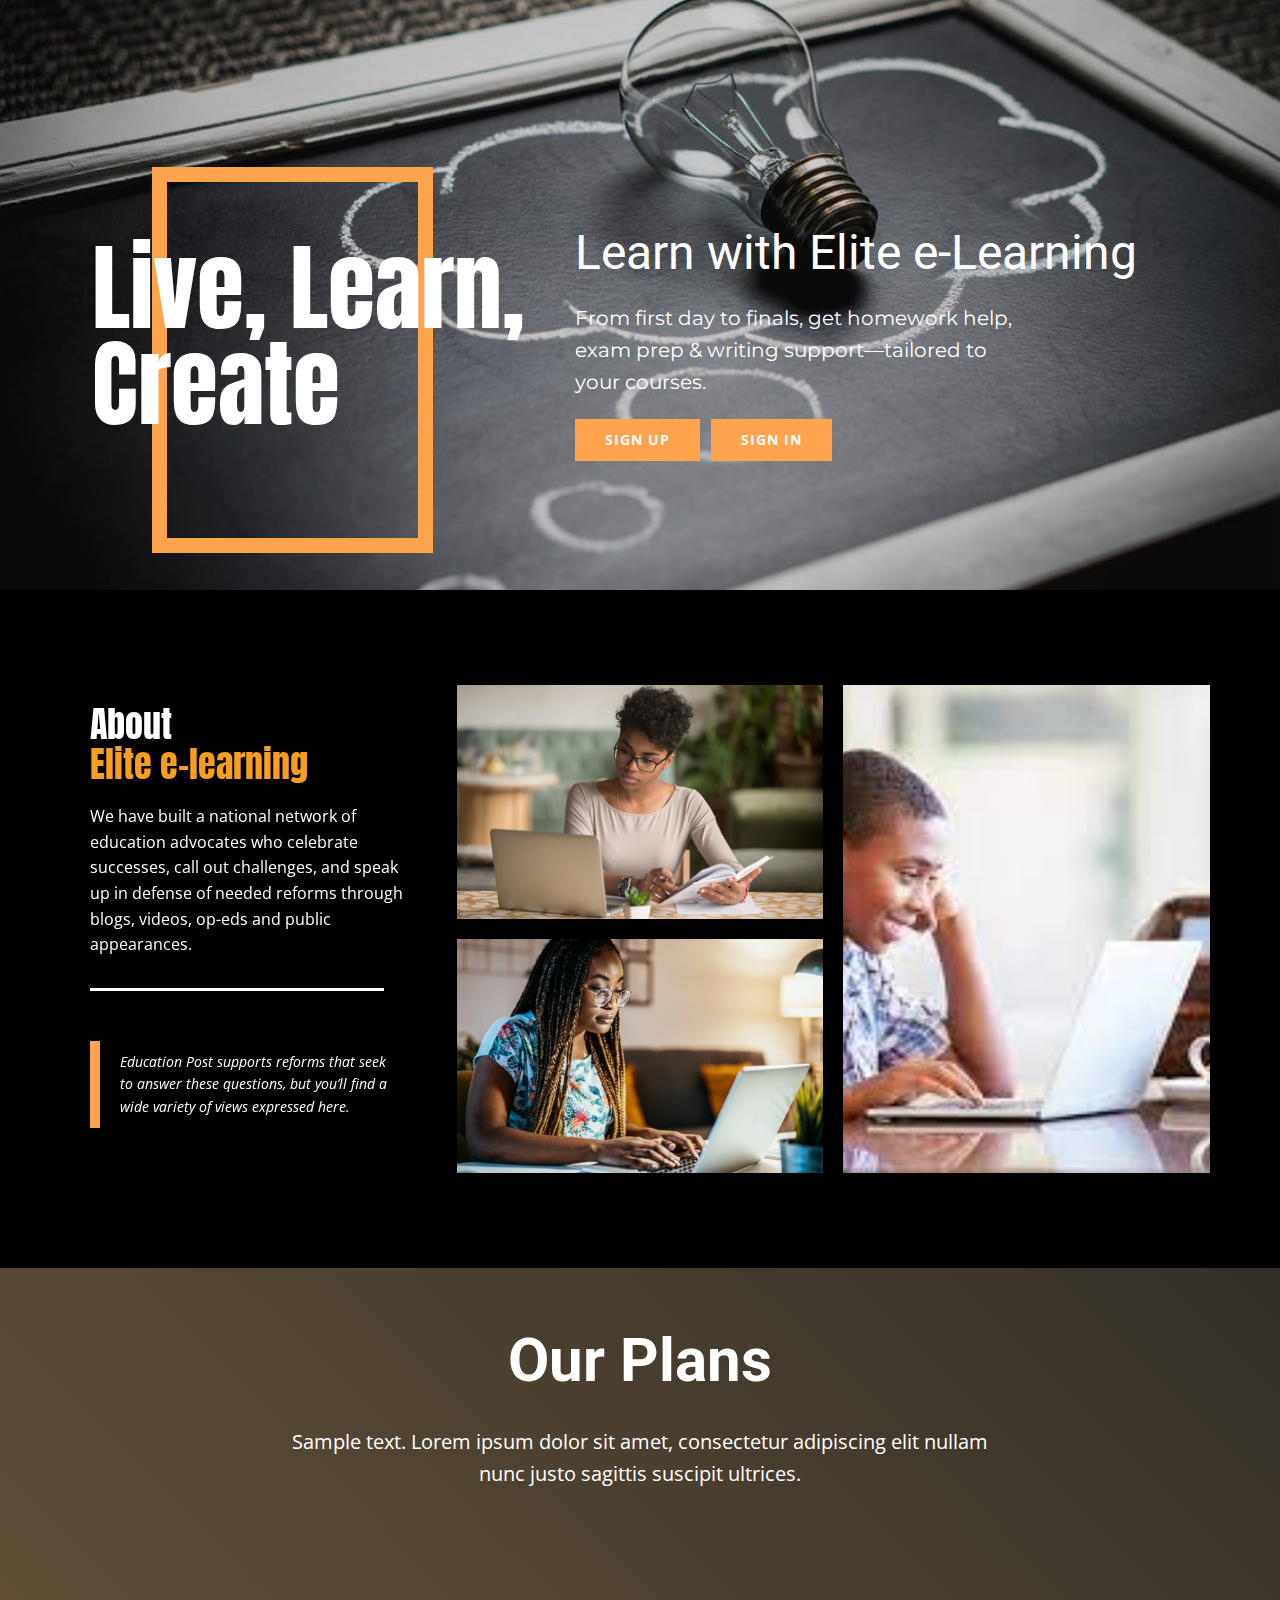
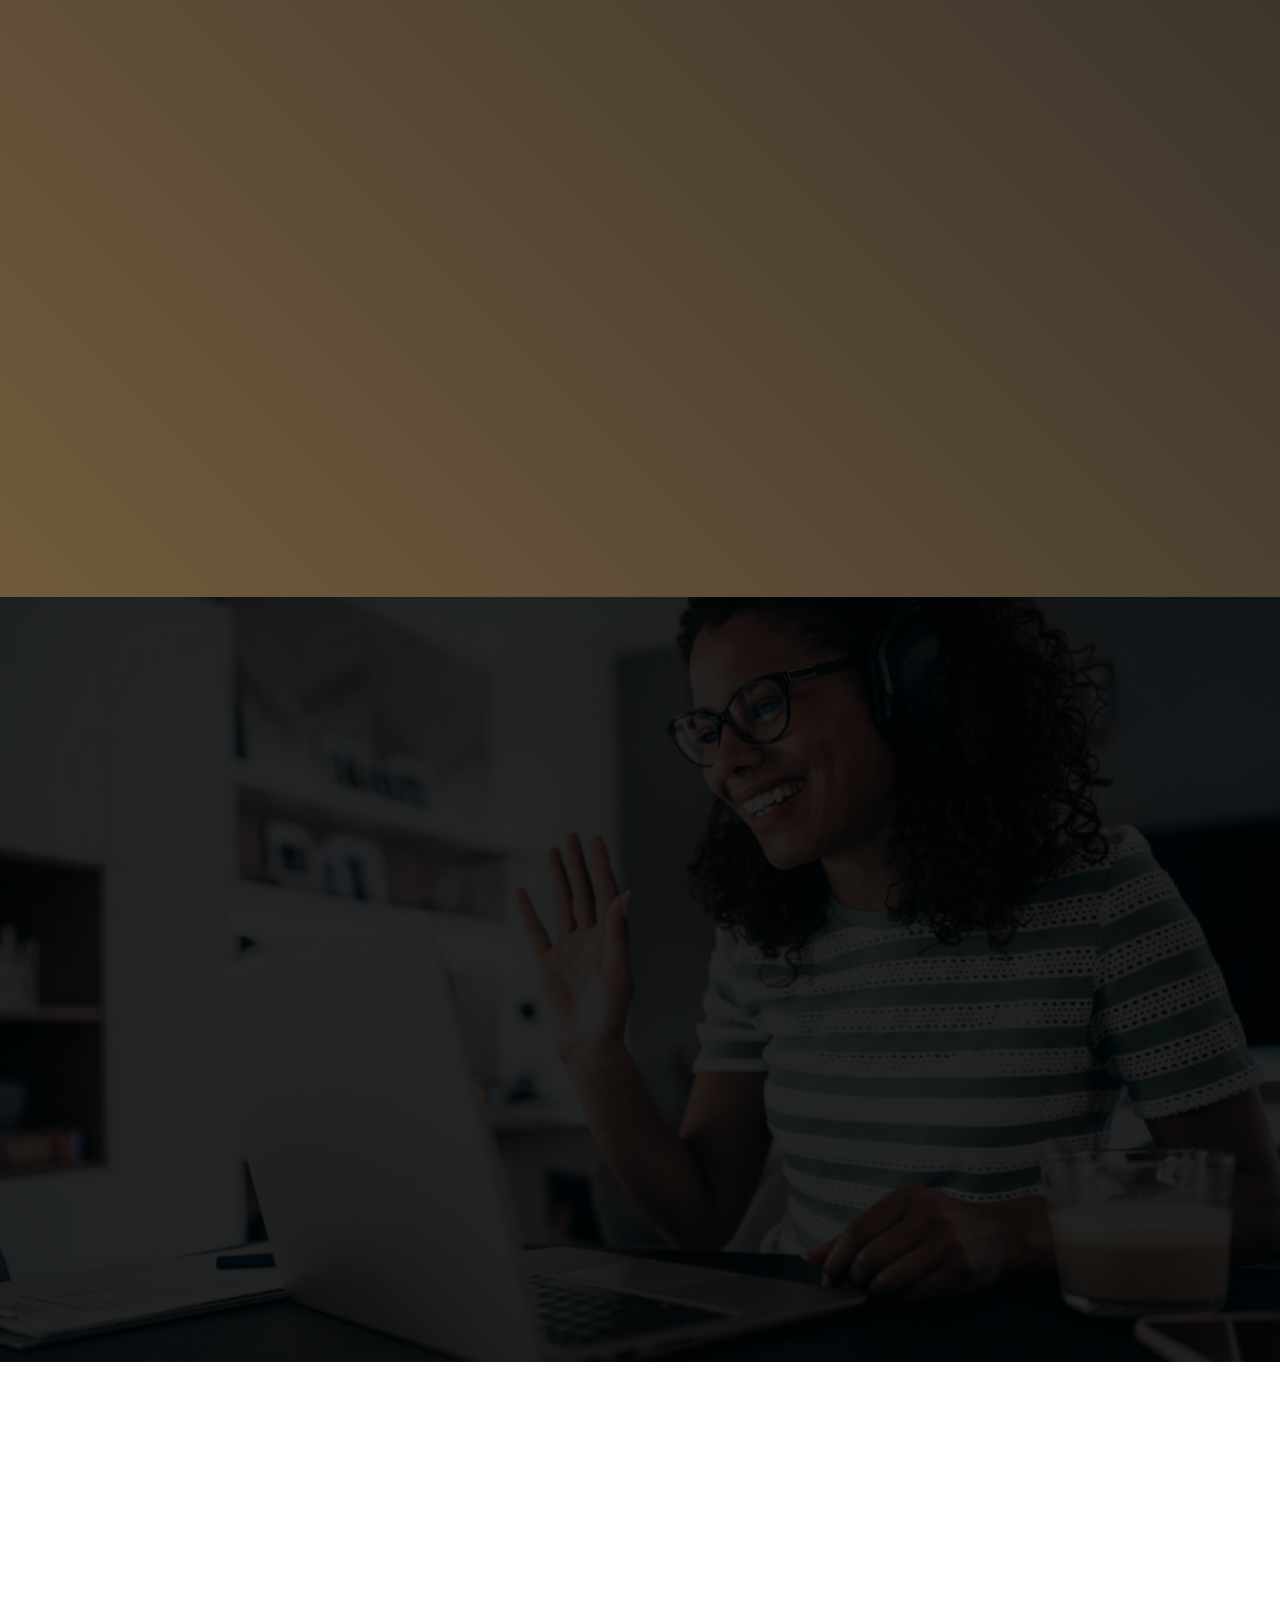
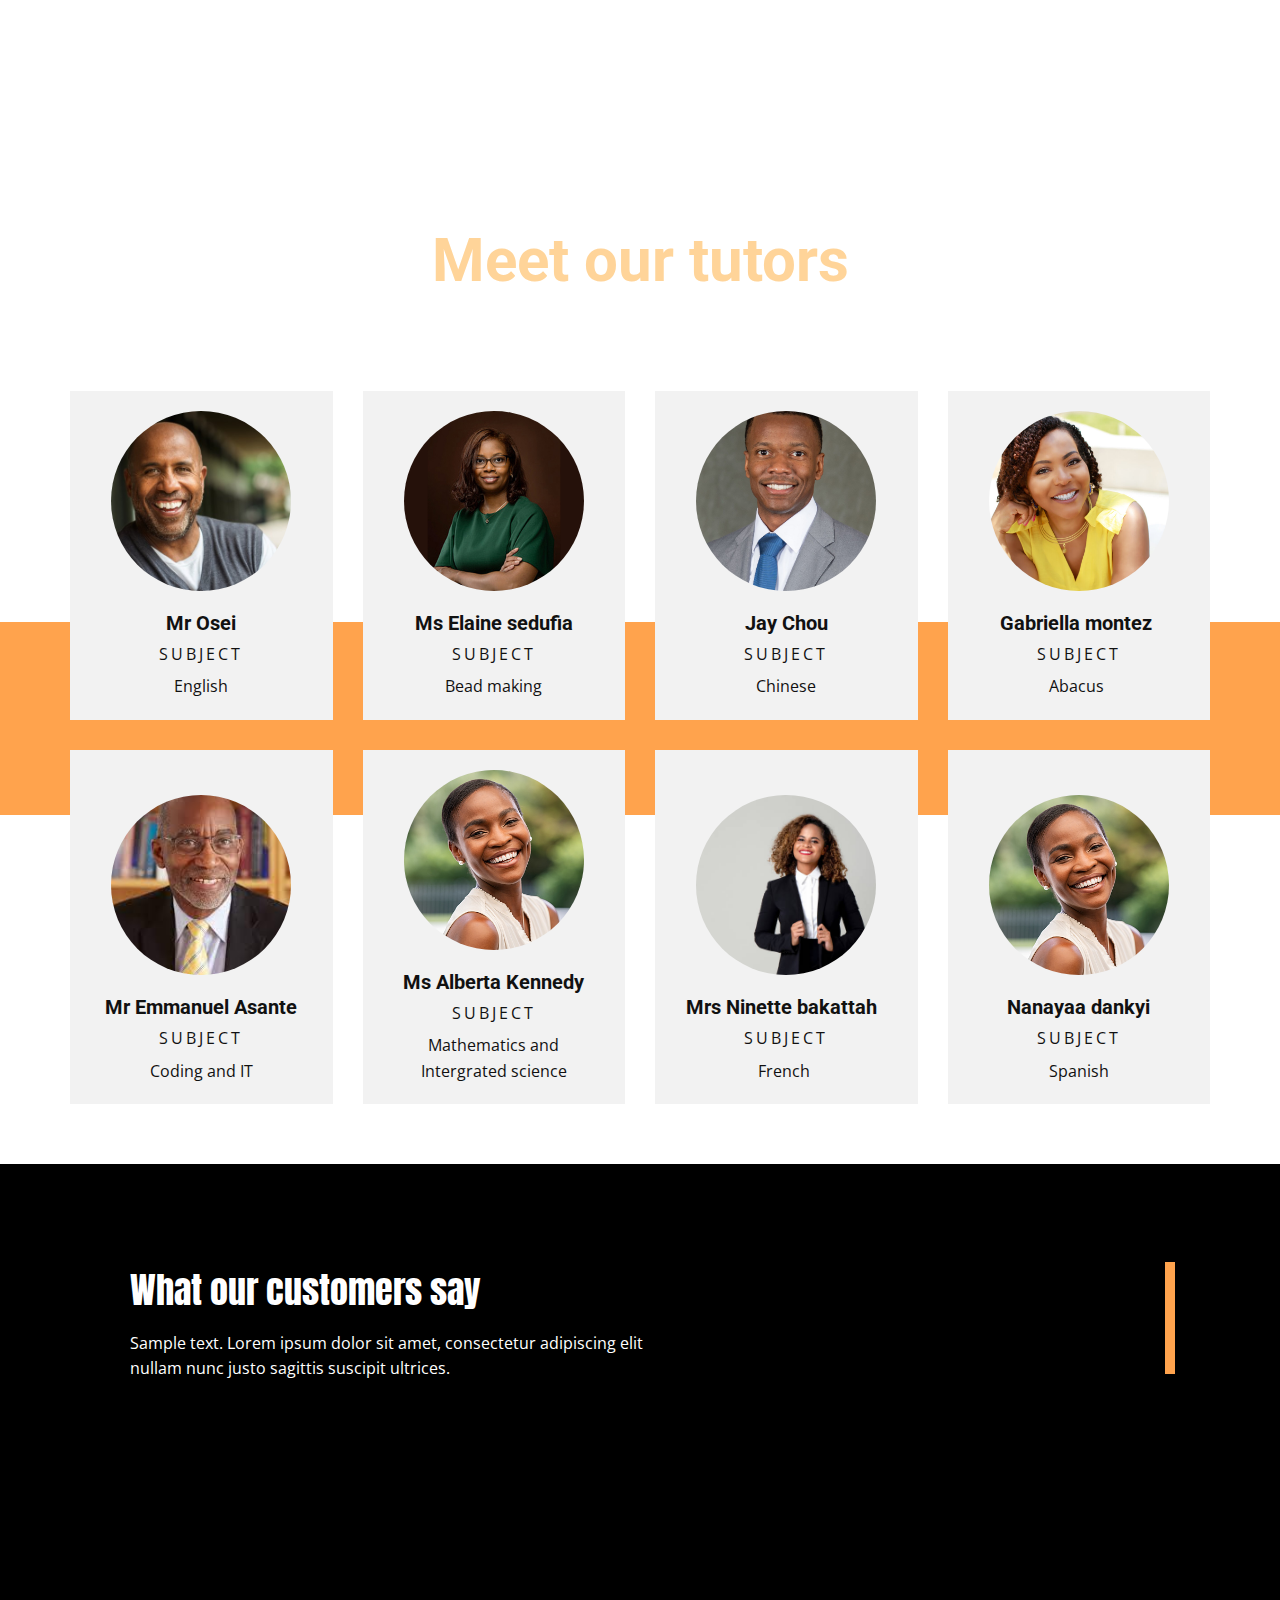
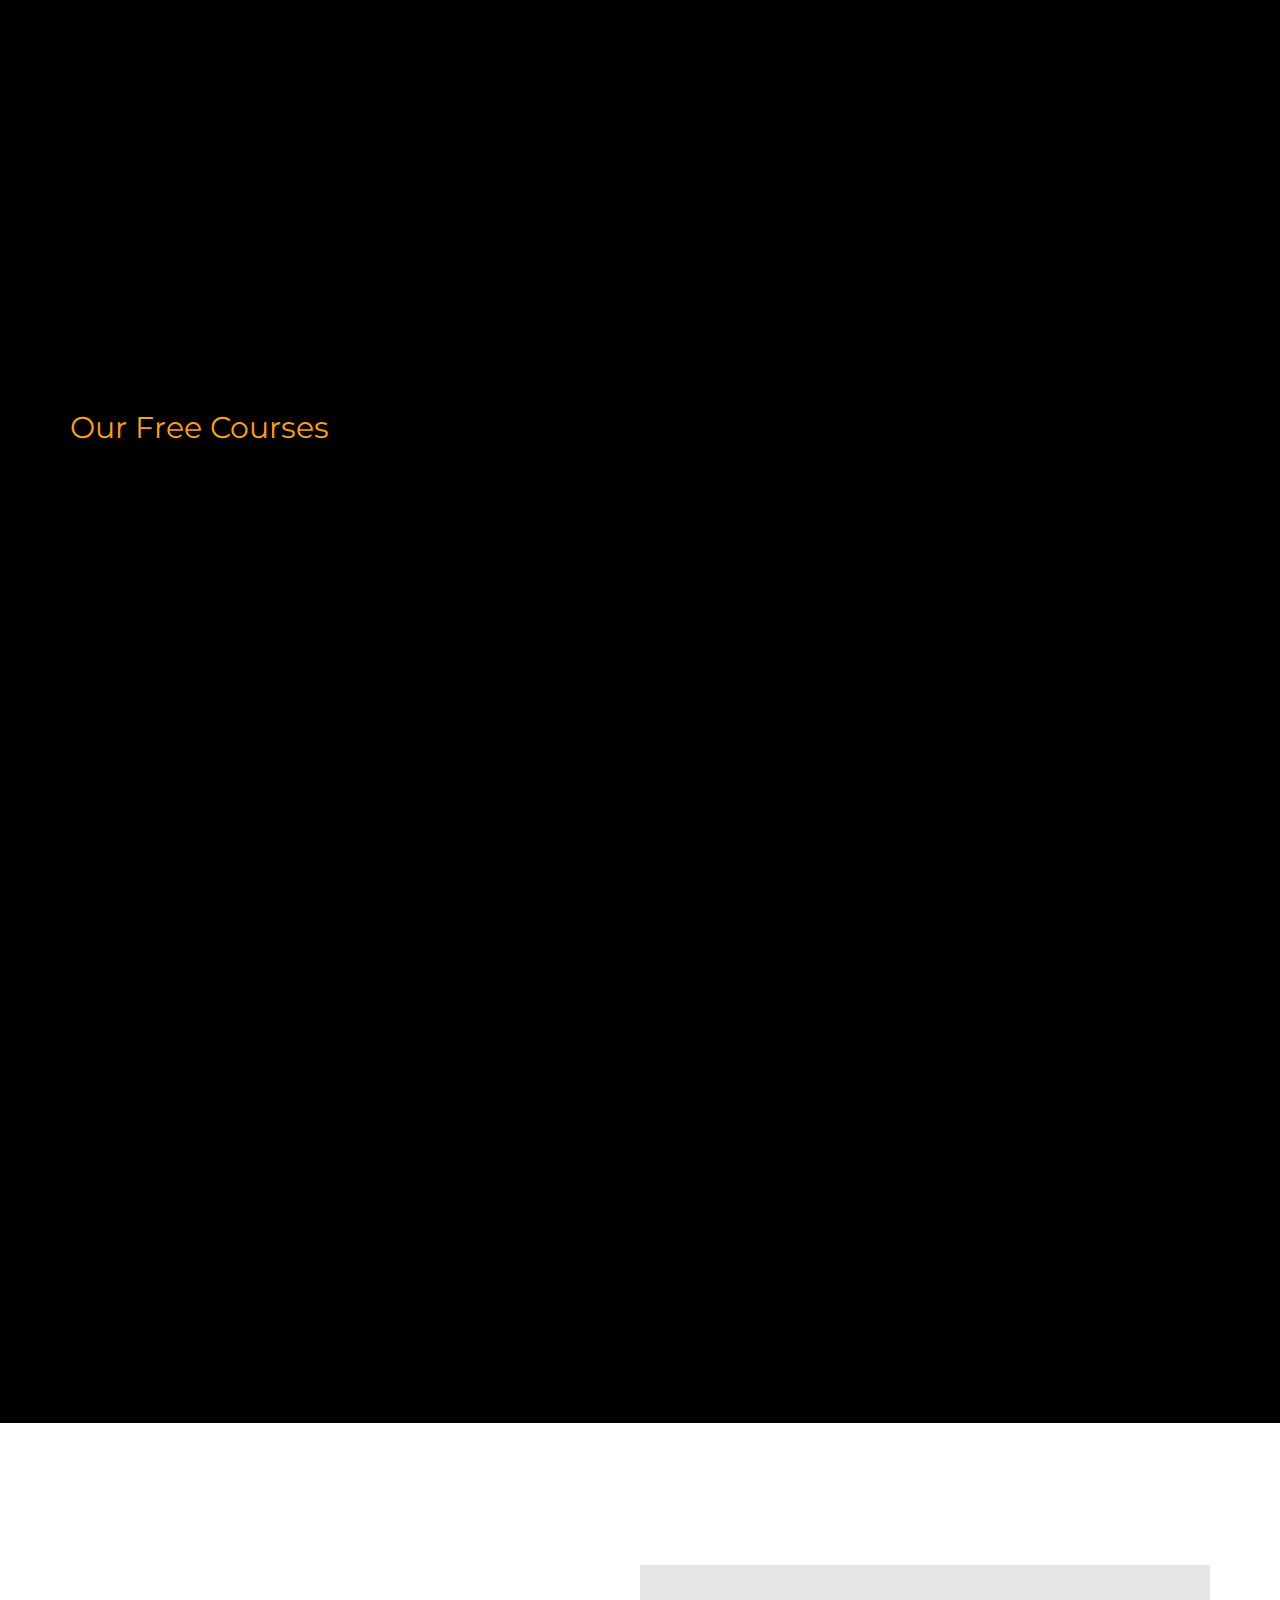
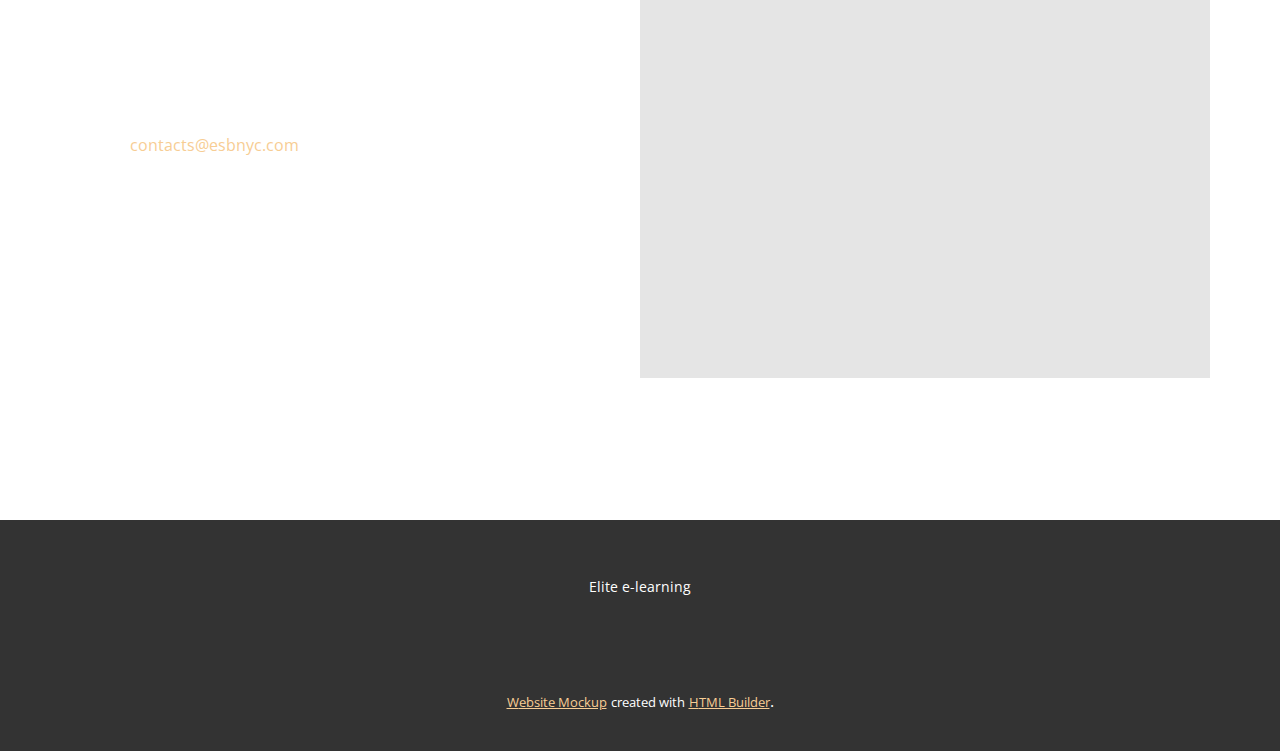
==== index.html @ 79a09b14 "1stload" ====
<!DOCTYPE html>
<html style="font-size: 16px;" lang="en"><head>
    <meta name="viewport" content="width=device-width, initial-scale=1.0">
    <meta charset="utf-8">
    <meta name="keywords" content="Life Learn Create, Discover Our University, The Benefits of University Education, 250, +23k, 24, 122, What our customers say, Empire State Building, Make a positive impact on society, Follow Us">
    <meta name="description" content="">
    <title>Home</title>
    <link rel="stylesheet" href="nicepage.css" media="screen">
<link rel="stylesheet" href="Home.css" media="screen">
    <script class="u-script" type="text/javascript" src="jquery.js" defer=""></script>
    <script class="u-script" type="text/javascript" src="nicepage.js" defer=""></script>
    <meta name="generator" content="Nicepage 4.20.1, nicepage.com">
    <link id="u-theme-google-font" rel="stylesheet" href="https://fonts.googleapis.com/css?family=Roboto:100,100i,300,300i,400,400i,500,500i,700,700i,900,900i|Open+Sans:300,300i,400,400i,500,500i,600,600i,700,700i,800,800i">
    <link id="u-page-google-font" rel="stylesheet" href="https://fonts.googleapis.com/css?family=Montserrat:100,100i,200,200i,300,300i,400,400i,500,500i,600,600i,700,700i,800,800i,900,900i|Anton:400">
    
    
    
    
    
    
    
    
    
    
    
    
    
    <script type="application/ld+json">{
		"@context": "http://schema.org",
		"@type": "Organization",
		"name": "eLearning"
}</script>
    <meta name="theme-color" content="#ec8700">
    <meta property="og:title" content="Home">
    <meta property="og:description" content="">
    <meta property="og:type" content="website">
  </head>
  <body data-home-page="Home.html" data-home-page-title="Home" class="u-body u-xl-mode" data-lang="en"> 
    <section class="u-black u-clearfix u-section-1" id="sec-43b2">
      <img class="u-expanded-width u-image u-image-1" src="images/2ab06c7a94c3125deb4b9084c6f6ca19.jpeg">
      <div class="u-clearfix u-gutter-20 u-layout-wrap u-layout-wrap-1">
        <div class="u-layout">
          <div class="u-layout-row">
            <div class="u-container-style u-layout-cell u-left-cell u-size-25 u-layout-cell-1">
              <div class="u-container-layout">
                <div class="u-border-15 u-border-palette-2-base u-shape u-shape-rectangle u-shape-1" data-animation-name="customAnimationIn" data-animation-duration="1000" data-animation-delay="0"></div>
                <h1 class="u-custom-font u-text u-title u-text-1" data-animation-name="customAnimationIn" data-animation-duration="1000">Live, Learn, Create</h1>
              </div>
            </div>
            <div class="u-container-style u-layout-cell u-right-cell u-size-35 u-layout-cell-2">
              <div class="u-container-layout u-container-layout-2">
                <h3 class="u-text u-text-2"> Learn with Elite e-Learning</h3>
                <p class="u-custom-font u-font-montserrat u-text u-text-3"> From first day to finals, get homework help, exam prep &amp; writing support—tailored to your courses.</p>
                <a href="#sec-49ef" class="u-border-none u-btn u-button-style u-dialog-link u-hover-palette-1-dark-1 u-palette-2-base u-btn-1">SIGN UP</a>
                <a href="#sec-f19c" class="u-border-none u-btn u-button-style u-dialog-link u-hover-palette-1-dark-1 u-palette-2-base u-btn-2">SIGN IN</a>
              </div>
            </div>
          </div>
        </div>
      </div>
    </section>
    <section class="u-black u-clearfix u-section-2" id="sec-caa2">
      <div class="u-clearfix u-sheet u-sheet-1">
        <div class="u-clearfix u-expanded-width u-gutter-20 u-layout-wrap u-layout-wrap-1" data-animation-name="customAnimationIn" data-animation-duration="1000">
          <div class="u-layout">
            <div class="u-layout-row">
              <div class="u-size-20 u-size-30-md">
                <div class="u-layout-row">
                  <div class="u-container-style u-layout-cell u-left-cell u-size-60 u-layout-cell-1">
                    <div class="u-container-layout">
                      <h2 class="u-custom-font u-text u-text-1"> About<br>
                        <span class="u-text-custom-color-3">Elite e-learning</span>
                      </h2>
                      <p class="u-text u-text-2">We have built a national network of education advocates who celebrate successes, call out challenges, and speak up in defense of needed reforms through blogs, videos, op-eds and public appearances.</p>
                      <div class="u-border-3 u-border-white u-line u-line-horizontal u-line-1"></div>
                      <blockquote class="u-border-10 u-border-palette-2-base u-custom-font u-text u-text-font u-text-3">Education Post supports reforms that seek to answer these questions, but you’ll find a wide variety of views expressed here.</blockquote>
                    </div>
                  </div>
                </div>
              </div>
              <div class="u-size-20 u-size-30-md">
                <div class="u-layout-col">
                  <div class="u-container-style u-image u-layout-cell u-size-30 u-image-1" data-image-width="750" data-image-height="500">
                    <div class="u-container-layout"></div>
                  </div>
                  <div class="u-container-style u-image u-layout-cell u-size-30 u-image-2" data-image-width="640" data-image-height="340">
                    <div class="u-container-layout"></div>
                  </div>
                </div>
              </div>
              <div class="u-size-20 u-size-60-md">
                <div class="u-layout-row">
                  <div class="u-container-style u-image u-layout-cell u-right-cell u-size-60 u-image-3" data-image-width="275" data-image-height="183" data-animation-name="customAnimationIn" data-animation-duration="1000">
                    <div class="u-container-layout"></div>
                  </div>
                </div>
              </div>
            </div>
          </div>
        </div>
      </div>
    </section>
    <section class="u-align-center u-clearfix u-gradient u-section-3" id="carousel_92ea">
      <div class="u-clearfix u-sheet u-sheet-1">
        <h1 class="u-text u-text-body-alt-color u-text-1">Our Plans</h1>
        <p class="u-text u-text-body-alt-color u-text-2">Sample text. Lorem ipsum dolor sit amet, consectetur adipiscing elit nullam nunc justo sagittis suscipit ultrices.</p>
        <div class="u-clearfix u-expanded-width u-gutter-16 u-layout-wrap u-layout-wrap-1" data-animation-name="customAnimationIn" data-animation-duration="1000" data-animation-direction="">
          <div class="u-gutter-0 u-layout">
            <div class="u-layout-row">
              <div class="u-align-center u-container-style u-layout-cell u-left-cell u-palette-1-base u-radius-15 u-shape-round u-size-15 u-layout-cell-1">
                <div class="u-container-layout u-container-layout-1">
                  <div class="u-align-center u-container-style u-expanded-width u-group u-radius-15 u-shape-round u-white u-group-1">
                    <div class="u-container-layout u-container-layout-2">
                      <h5 class="u-text u-text-palette-1-base u-text-3"> 101</h5>
                      <h2 class="u-custom-font u-font-arial u-text u-text-palette-1-base u-text-4">
                        <span style="font-weight: 400;">GHs</span>100
                      </h2>
                      <p class="u-text u-text-palette-1-base u-text-5">per mounth</p>
                    </div>
                  </div>
                  <ol class="u-text u-text-palette-1-light-3 u-text-6">
                    <li> Two languages </li>
                    <li>Coding </li>
                    <li>Arts</li>
                    <li>Math</li>
                    <li>Basic Science</li>
                  </ol>
                  <a href="Payement.html" class="u-active-palette-1-light-2 u-btn u-btn-round u-button-style u-hover-palette-1-light-2 u-radius-50 u-text-palette-1-base u-white u-btn-1">get plan</a>
                </div>
              </div>
              <div class="u-align-center u-container-style u-layout-cell u-palette-2-base u-radius-15 u-size-15 u-layout-cell-2">
                <div class="u-container-layout u-container-layout-3">
                  <div class="u-align-center u-container-style u-expanded-width u-group u-radius-15 u-shape-round u-white u-group-2">
                    <div class="u-container-layout u-container-layout-4">
                      <h5 class="u-text u-text-palette-1-base u-text-7"> 202</h5>
                      <h2 class="u-custom-font u-font-arial u-text u-text-palette-1-base u-text-8">
                        <span style="font-weight: 400;">GHs</span>150
                      </h2>
                      <p class="u-text u-text-palette-1-base u-text-9">per mounth</p>
                    </div>
                  </div>
                  <ol class="u-text u-text-palette-1-light-3 u-text-10">
                    <li> One language </li>
                    <li>Abacus</li>
                    <li>Bead making/Arts</li>
                    <li>Math</li>
                    <li>Basic Science</li>
                    <li>IT</li>
                  </ol>
                  <a href="Payement.html" class="u-active-palette-2-light-2 u-btn u-btn-round u-button-style u-hover-palette-2-light-2 u-radius-50 u-text-palette-2-base u-white u-btn-2">get plan</a>
                </div>
              </div>
              <div class="u-align-center u-container-style u-layout-cell u-palette-1-base u-radius-15 u-size-15 u-layout-cell-3">
                <div class="u-container-layout u-valign-bottom u-container-layout-5">
                  <div class="u-align-center u-container-style u-expanded-width u-group u-radius-15 u-shape-round u-white u-group-3">
                    <div class="u-container-layout u-container-layout-6">
                      <h5 class="u-text u-text-palette-1-base u-text-11">303</h5>
                      <h2 class="u-custom-font u-font-arial u-text u-text-palette-1-base u-text-12">
                        <span style="font-weight: 400;">GHs</span>200
                      </h2>
                      <p class="u-text u-text-palette-1-base u-text-13">per mounth</p>
                    </div>
                  </div>
                  <ol class="u-text u-text-palette-1-light-3 u-text-14">
                    <li> All languages </li>
                    <li>Abacus </li>
                    <li>Coding</li>
                  </ol>
                  <a href="Payement.html" class="u-active-palette-3-light-2 u-btn u-btn-round u-button-style u-hover-palette-3-light-2 u-radius-50 u-text-palette-3-base u-white u-btn-3">get plan</a>
                </div>
              </div>
              <div class="u-align-center u-container-style u-layout-cell u-palette-2-base u-radius-15 u-right-cell u-size-15 u-layout-cell-4">
                <div class="u-container-layout u-valign-bottom u-container-layout-7">
                  <div class="u-align-center u-container-style u-expanded-width u-group u-radius-15 u-shape-round u-white u-group-4">
                    <div class="u-container-layout u-container-layout-8">
                      <h5 class="u-text u-text-palette-1-base u-text-15">404</h5>
                      <h2 class="u-custom-font u-font-arial u-text u-text-palette-1-base u-text-16">
                        <span style="font-weight: 400;">GHs</span>250
                      </h2>
                      <p class="u-text u-text-palette-1-base u-text-17">per mounth</p>
                    </div>
                  </div>
                  <ol class="u-text u-text-palette-1-light-3 u-text-18">
                    <li> Math</li>
                    <li>Science </li>
                    <li>French </li>
                    <li>English</li>
                  </ol>
                  <a href="Payement.html" class="u-active-palette-4-light-2 u-btn u-btn-round u-button-style u-hover-palette-4-light-2 u-radius-50 u-text-palette-4-base u-white u-btn-4">get plan</a>
                </div>
              </div>
            </div>
          </div>
        </div>
      </div>
    </section>
    <section class="skrollable u-clearfix u-image u-shading u-section-4" id="sec-7486" data-image-width="1024" data-image-height="682">
      <div class="u-clearfix u-sheet u-sheet-1">
        <div class="u-clearfix u-gutter-20 u-layout-wrap u-layout-wrap-1" data-animation-name="customAnimationIn" data-animation-duration="1000">
          <div class="u-layout">
            <div class="u-layout-col">
              <div class="u-size-60">
                <div class="u-layout-row">
                  <div class="u-align-left u-container-style u-layout-cell u-right-cell u-size-30 u-layout-cell-1">
                    <div class="u-container-layout"><span class="u-file-icon u-icon u-text-palette-1-base u-icon-1"><img src="images/4406393-219dc8f8.png" alt=""></span>
                      <h4 class="u-text u-text-1"> Mission</h4>
                      <p class="u-text u-text-2"> to let learners achieve academic excellence through world-class learning using technology</p>
                    </div>
                  </div>
                  <div class="u-align-left u-container-style u-layout-cell u-size-30 u-layout-cell-2">
                    <div class="u-container-layout"><span class="u-file-icon u-icon u-text-palette-1-base u-icon-2"><img src="images/3079082-9dfa80e1.png" alt=""></span>
                      <h4 class="u-text u-text-3"> Vision</h4>
                      <p class="u-text u-text-4"> help children to develop the cognitive, language, physical and social skills required to succeed in their formative years.</p>
                    </div>
                  </div>
                </div>
              </div>
            </div>
          </div>
        </div>
        <div class="u-align-right u-container-style u-expanded-width-sm u-expanded-width-xs u-group u-group-1" data-animation-name="customAnimationIn" data-animation-duration="1000">
          <div class="u-container-layout u-valign-middle u-container-layout-3">
            <h2 class="u-custom-font u-text u-text-5">The Benefits of University Education</h2>
            <p class="u-text u-text-6">The government's plans to increase tuition fees and constant coverage about student debt are likely offenders to stop many young people to learn new skills</p>
            <div class="u-border-3 u-border-grey-dark-1 u-line u-line-horizontal u-line-1"></div>
            <blockquote class="u-border-10 u-border-palette-2-base u-custom-font u-text u-text-font u-text-7">With a degree you will not only have an academic record of your hard work and learning, but a number of invaluable skills which all help make you more employable.</blockquote>
          </div>
        </div>
      </div>
    </section>
    <section class="skrollable u-clearfix u-image u-parallax u-shading u-section-5" src="" data-image-width="670" data-image-height="370" id="sec-8d20">
      <div class="u-clearfix u-sheet u-sheet-1">
        <div class="u-clearfix u-layout-wrap u-layout-wrap-1" data-animation-name="customAnimationIn" data-animation-duration="1000">
          <div class="u-layout">
            <div class="u-layout-row">
              <div class="u-align-center u-container-style u-layout-cell u-left-cell u-size-15 u-size-30-md u-layout-cell-1">
                <div class="u-container-layout u-valign-middle u-container-layout-1">
                  <h1 class="u-custom-font u-text u-title u-text-1" data-animation-name="counter" data-animation-event="scroll" data-animation-duration="3000">250</h1>
                  <p class="u-text u-text-2">Number of visit in a day</p>
                </div>
              </div>
              <div class="u-align-center u-container-style u-layout-cell u-size-15 u-size-30-md u-layout-cell-2">
                <div class="u-container-layout u-valign-middle u-container-layout-2">
                  <h1 class="u-custom-font u-text u-title u-text-3" data-animation-name="counter" data-animation-event="scroll" data-animation-duration="3000">+23k</h1>
                  <p class="u-text u-text-4">Total numbers of learners</p>
                </div>
              </div>
              <div class="u-align-center u-container-style u-layout-cell u-size-15 u-size-30-md u-layout-cell-3">
                <div class="u-container-layout u-valign-middle u-container-layout-3">
                  <h1 class="u-custom-font u-text u-title u-text-5" data-animation-name="counter" data-animation-event="scroll" data-animation-duration="3000">24</h1>
                  <p class="u-text u-text-6">Total numbers of Tutors</p>
                </div>
              </div>
              <div class="u-align-center u-container-style u-layout-cell u-right-cell u-size-15 u-size-30-md u-layout-cell-4">
                <div class="u-container-layout u-valign-middle u-container-layout-4">
                  <h1 class="u-custom-font u-text u-title u-text-7" data-animation-name="counter" data-animation-event="scroll" data-animation-duration="3000">+22k</h1>
                  <p class="u-text u-text-8">Total number of satisfied learners</p>
                </div>
              </div>
            </div>
          </div>
        </div>
      </div>
    </section>
    <section class="skrollable u-align-center u-clearfix u-image u-parallax u-section-6" id="carousel_de39" data-image-width="640" data-image-height="423">
      <h2 class="u-text u-text-default u-text-palette-3-base u-text-1"> Meet our tutors</h2>
      <div class="u-expanded-width u-palette-2-base u-shape u-shape-rectangle u-shape-1"></div>
      <div class="u-list u-list-1">
        <div class="u-repeater u-repeater-1">
          <div class="u-align-center u-container-style u-grey-5 u-list-item u-repeater-item">
            <div class="u-container-layout u-similar-container u-valign-bottom u-container-layout-1">
              <div alt="" class="u-image u-image-circle u-image-1" data-image-width="600" data-image-height="400"></div>
              <h5 class="u-text u-text-default u-text-2"> Mr Osei <br>
              </h5>
              <h6 class="u-custom-font u-text u-text-default u-text-font u-text-3">SUBJECT</h6>
              <p class="u-text u-text-default u-text-4">English</p>
            </div>
          </div>
          <div class="u-align-center u-container-style u-grey-5 u-list-item u-repeater-item u-list-item-2">
            <div class="u-container-layout u-similar-container u-valign-bottom u-container-layout-2">
              <div alt="" class="u-image u-image-circle u-image-2" data-image-width="720" data-image-height="540"></div>
              <h5 class="u-text u-text-default u-text-5"> Ms Elaine sedufia<br>
              </h5>
              <h6 class="u-custom-font u-text u-text-default u-text-font u-text-6">SUBJECT</h6>
              <p class="u-text u-text-default u-text-7">Bead making</p>
            </div>
          </div>
          <div class="u-align-center u-container-style u-grey-5 u-list-item u-repeater-item">
            <div class="u-container-layout u-similar-container u-valign-bottom u-container-layout-3">
              <div alt="" class="u-image u-image-circle u-image-3" data-image-width="1638" data-image-height="2439"></div>
              <h5 class="u-text u-text-default u-text-8"> Jay Chou <br>
              </h5>
              <h6 class="u-custom-font u-text u-text-default u-text-font u-text-9">SUBJECT</h6>
              <p class="u-text u-text-default u-text-10">Chinese</p>
            </div>
          </div>
          <div class="u-align-center u-container-style u-grey-5 u-list-item u-repeater-item">
            <div class="u-container-layout u-similar-container u-valign-bottom u-container-layout-4">
              <div alt="" class="u-image u-image-circle u-image-4" data-image-width="1024" data-image-height="683"></div>
              <h5 class="u-text u-text-default u-text-11"> Gabriella montez&nbsp;</h5>
              <h6 class="u-custom-font u-text u-text-default u-text-font u-text-12">SUBJECT</h6>
              <p class="u-text u-text-default u-text-13">Abacus&nbsp;</p>
            </div>
          </div>
          <div class="u-align-center u-container-style u-grey-5 u-list-item u-repeater-item">
            <div class="u-container-layout u-similar-container u-valign-bottom u-container-layout-5">
              <div alt="" class="u-image u-image-circle u-image-5" data-image-width="194" data-image-height="259"></div>
              <h5 class="u-text u-text-default u-text-14"> Mr Emmanuel Asante <br>
              </h5>
              <h6 class="u-custom-font u-text u-text-default u-text-font u-text-15">SUBJECT</h6>
              <p class="u-text u-text-default u-text-16">Coding and IT</p>
            </div>
          </div>
          <div class="u-align-center u-container-style u-grey-5 u-list-item u-repeater-item">
            <div class="u-container-layout u-similar-container u-valign-bottom u-container-layout-6">
              <div alt="" class="u-image u-image-circle u-image-6" data-image-width="509" data-image-height="339"></div>
              <h5 class="u-text u-text-default u-text-17"> Ms Alberta Kennedy <br>
              </h5>
              <h6 class="u-custom-font u-text u-text-default u-text-font u-text-18">SUBJECT</h6>
              <p class="u-text u-text-default u-text-19">Mathematics and<br> Intergrated science
              </p>
            </div>
          </div>
          <div class="u-align-center u-container-style u-grey-5 u-list-item u-repeater-item">
            <div class="u-container-layout u-similar-container u-valign-bottom u-container-layout-7">
              <div alt="" class="u-image u-image-circle u-image-7" data-image-width="612" data-image-height="408"></div>
              <h5 class="u-text u-text-default u-text-20"> Mrs Ninette bakattah &nbsp;</h5>
              <h6 class="u-custom-font u-text u-text-default u-text-font u-text-21">SUBJECT</h6>
              <p class="u-text u-text-default u-text-22">French&nbsp;</p>
            </div>
          </div>
          <div class="u-align-center u-container-style u-grey-5 u-list-item u-repeater-item">
            <div class="u-container-layout u-similar-container u-valign-bottom u-container-layout-8">
              <div alt="" class="u-image u-image-circle u-image-8" data-image-width="509" data-image-height="339"></div>
              <h5 class="u-text u-text-default u-text-23"> Nanayaa dankyi <br>
              </h5>
              <h6 class="u-custom-font u-text u-text-default u-text-font u-text-24">SUBJECT</h6>
              <p class="u-text u-text-default u-text-25">Spanish</p>
            </div>
          </div>
        </div>
      </div>
    </section>
    <section class="u-black u-clearfix u-section-7" id="sec-5cad">
      <div class="u-clearfix u-sheet u-sheet-1">
        <div class="u-align-left u-container-style u-expanded-width-sm u-expanded-width-xl u-group u-group-1">
          <div class="u-container-layout">
            <h2 class="u-custom-font u-text u-text-1">What our customers say</h2>
            <p class="u-text u-text-2">Sample text. Lorem ipsum dolor sit amet, consectetur adipiscing elit nullam nunc justo sagittis suscipit ultrices.</p>
            <div class="u-border-10 u-border-palette-2-base u-line u-line-vertical u-line-1"></div>
          </div>
        </div>
        <div class="u-clearfix u-expanded-width-lg u-expanded-width-md u-expanded-width-xl u-expanded-width-xs u-gutter-20 u-layout-wrap u-layout-wrap-1" data-animation-name="customAnimationIn" data-animation-duration="1000">
          <div class="u-layout">
            <div class="u-layout-row">
              <div class="u-align-left u-container-style u-layout-cell u-left-cell u-size-30 u-layout-cell-1">
                <div class="u-container-layout u-valign-middle-sm u-valign-middle-xs u-valign-top-lg u-valign-top-md u-container-layout-2">
                  <img src="images/K5LITKPRN7S6J5QFCKNKGADOWM.jpg" alt="" class="u-align-left u-image u-image-circle u-image-1" data-image-width="1024" data-image-height="693">
                  <p class="u-text u-text-3">"Aenean pulvinar dui ornare, feugiat lorem non, ultrices justo. Mauris efficitur, mauris in auctor euismod, quam elit ultrices urna, eget eleifend arcu risus id metus. Maecenas ex enim, mattis eu velit vitae, blandit mattis
                                    sapien. Sed aliquam leo et semper vestibulum."</p>
                  <h5 class="u-text u-text-4">Frank Kinney</h5>
                  <h6 class="u-text u-text-5">Financial Director</h6>
                </div>
              </div>
              <div class="u-align-left u-container-style u-layout-cell u-right-cell u-size-30 u-layout-cell-2">
                <div class="u-container-layout u-valign-middle-sm u-valign-middle-xs u-valign-top-lg u-container-layout-3">
                  <img src="images/istockphoto-1152603284-612x612.jpg" alt="" class="u-align-left u-image u-image-circle u-image-2" data-image-width="612" data-image-height="408">
                  <p class="u-text u-text-6">"Aenean pulvinar dui ornare, feugiat lorem non, ultrices justo. Mauris efficitur, mauris in auctor euismod, quam elit ultrices urna, eget eleifend arcu risus id metus. Maecenas ex enim, mattis eu velit vitae, blandit mattis
                                    sapien. Sed aliquam leo et semper vestibulum."</p>
                  <h5 class="u-text u-text-7">Bertie Norton</h5>
                  <h6 class="u-text u-text-8">Secretary</h6>
                </div>
              </div>
            </div>
          </div>
        </div>
      </div>
    </section>
    <section class="u-black u-clearfix u-section-8" id="sec-df69">
      <div class="u-clearfix u-sheet u-sheet-1">
        <h3 class="u-custom-font u-font-montserrat u-text u-text-custom-color-3 u-text-default u-text-1">Our Free Courses</h3>
        <div class="u-clearfix u-gutter-30 u-layout-wrap u-layout-wrap-1">
          <div class="u-layout">
            <div class="u-layout-row">
              <div class="u-align-left u-container-style u-layout-cell u-left-cell u-size-30 u-layout-cell-1">
                <div class="u-container-layout u-container-layout-1">
                  <div class="u-align-left u-expanded u-video">
                    <div class="embed-responsive embed-responsive-1">
                      <iframe style="position: absolute;top: 0;left: 0;width: 100%;height: 100%;" class="embed-responsive-item" src="https://www.youtube.com/embed/VVra4mUQcPM?mute=0&amp;showinfo=0&amp;controls=0&amp;start=0" frameborder="0" allowfullscreen=""></iframe>
                    </div>
                  </div>
                </div>
              </div>
              <div class="u-align-left u-container-style u-layout-cell u-size-30 u-layout-cell-2">
                <div class="u-container-layout u-container-layout-2">
                  <div class="u-align-left u-expanded u-video">
                    <div class="embed-responsive embed-responsive-2">
                      <iframe style="position: absolute;top: 0;left: 0;width: 100%;height: 100%;" class="embed-responsive-item" src="https://www.youtube.com/embed/0G_oWssynqY?mute=0&amp;showinfo=0&amp;controls=0&amp;start=0" frameborder="0" allowfullscreen=""></iframe>
                    </div>
                  </div>
                </div>
              </div>
            </div>
          </div>
        </div>
      </div>
    </section>
    <section class="u-black u-clearfix u-section-9" id="sec-49fd">
      <div class="u-clearfix u-sheet u-sheet-1">
        <div class="u-clearfix u-gutter-30 u-layout-wrap u-layout-wrap-1">
          <div class="u-layout">
            <div class="u-layout-row">
              <div class="u-align-left u-container-style u-layout-cell u-left-cell u-size-30 u-layout-cell-1">
                <div class="u-container-layout u-container-layout-1">
                  <div class="u-align-left u-expanded u-video">
                    <div class="embed-responsive embed-responsive-1">
                      <iframe style="position: absolute;top: 0;left: 0;width: 100%;height: 100%;" class="embed-responsive-item" src="https://www.youtube.com/embed/uE-t5qKr63k?mute=0&amp;showinfo=0&amp;controls=0&amp;start=0" frameborder="0" allowfullscreen=""></iframe>
                    </div>
                  </div>
                </div>
              </div>
              <div class="u-align-left u-container-style u-layout-cell u-size-30 u-layout-cell-2">
                <div class="u-container-layout u-container-layout-2">
                  <div class="u-align-left u-expanded u-video">
                    <div class="embed-responsive embed-responsive-2">
                      <iframe style="position: absolute;top: 0;left: 0;width: 100%;height: 100%;" class="embed-responsive-item" src="https://www.youtube.com/embed/XF34-Wu6qWU?mute=0&amp;showinfo=0&amp;controls=0&amp;start=0" frameborder="0" allowfullscreen=""></iframe>
                    </div>
                  </div>
                </div>
              </div>
            </div>
          </div>
        </div>
      </div>
    </section>
    <section class="skrollable u-clearfix u-image u-parallax u-shading u-section-10" src="" id="sec-7091" data-image-width="816" data-image-height="521">
      <div class="u-clearfix u-sheet u-sheet-1">
        <div class="u-clearfix u-gutter-0 u-layout-spacing-vertical u-layout-wrap u-layout-wrap-1">
          <div class="u-gutter-0 u-layout">
            <div class="u-layout-row">
              <div class="u-size-30">
                <div class="u-layout-col">
                  <div class="u-align-left u-container-style u-layout-cell u-left-cell u-size-30 u-layout-cell-1">
                    <div class="u-container-layout u-valign-middle u-container-layout-1">
                      <h2 class="u-custom-font u-text u-text-1">Elite Elearning</h2>
                      <p class="u-text u-text-2">350 5th Ave, New York, NY 10118</p>
                      <p class="u-text u-text-3"> +233 54 882 8078</p>
                      <p class="u-text u-text-4">
                        <a href="mailto:contacts@esbnyc.com">contacts@esbnyc.com</a>
                      </p>
                    </div>
                  </div>
                  <div class="u-align-left u-container-style u-layout-cell u-left-cell u-size-30 u-layout-cell-2">
                    <div class="u-container-layout u-container-layout-2">
                      <h2 class="u-custom-font u-text u-text-5">INCREASE YOUR SKILLS<br>TODAY
                      </h2>
                      <p class="u-text u-text-6">Sample text. Lorem ipsum dolor sit amet, consectetur adipiscing elit nullam nunc justo sagittis suscipit ultrices.</p>
                    </div>
                  </div>
                </div>
              </div>
              <div class="u-size-30">
                <div class="u-layout-col">
                  <div class="u-align-left u-container-style u-layout-cell u-right-cell u-size-60 u-layout-cell-3">
                    <div class="u-container-layout">
                      <div class="u-align-left u-expanded u-grey-10 u-map">
                        <div class="embed-responsive">
                          <iframe class="embed-responsive-item" src="//maps.google.com/maps?output=embed&amp;q=gimpa&amp;z=10&amp;t=m" data-map="JTdCJTIyYWRkcmVzcyUyMiUzQSUyMmdpbXBhJTIyJTJDJTIyem9vbSUyMiUzQTEwJTJDJTIydHlwZUlkJTIyJTNBJTIycm9hZCUyMiUyQyUyMmxhbmclMjIlM0ElMjIlMjIlN0Q="></iframe>
                        </div>
                      </div>
                    </div>
                  </div>
                </div>
              </div>
            </div>
          </div>
        </div>
      </div>
    </section>
    
    
    
    
    <footer class="u-clearfix u-footer u-grey-80" id="sec-67a0"><div class="u-clearfix u-sheet u-sheet-1">
        <div class="u-align-center u-group u-group-1">
          <div class="u-container-layout u-valign-middle u-container-layout-1">
            <p class="u-small-text u-text u-text-1">Elite e-learning</p>
          </div>
        </div>
      </div></footer>
    <section class="u-backlink u-clearfix u-grey-80">
      <a class="u-link" href="https://nicepage.com/website-mockup" target="_blank">
        <span>Website Mockup</span>
      </a>
      <p class="u-text">
        <span>created with</span>
      </p>
      <a class="u-link" href="https://nicepage.com/html-website-builder" target="_blank">
        <span>HTML Builder</span>
      </a>. 
    </section>
  <section class="u-align-center u-black u-clearfix u-container-style u-dialog-block u-opacity u-opacity-70 u-dialog-section-13" id="sec-49ef">
      <div class="u-align-left u-container-style u-dialog u-shape-rectangle u-white u-dialog-1">
        <div class="u-container-layout u-valign-top-xs u-container-layout-1">
          <img class="u-expand-resize u-expanded-width-xs u-image u-image-1" data-image-width="2000" data-image-height="1333" src="[data-uri]">
          <h3 class="u-text u-text-1"> Create account</h3>
          <p class="u-text u-text-2"> 92% of students say that they get better grades when they use E-Learning to understand coursework</p>
          <div class="u-form u-form-1">
            <form action="https://forms.nicepagesrv.com/Form/Process" class="u-clearfix u-form-spacing-10 u-form-vertical u-inner-form" style="padding: 0px;" source="email" name="form">
              <div class="u-form-group u-form-name">
                <label for="name-31f5" class="u-form-control-hidden u-label">Name</label>
                <input type="text" placeholder="Enter your Name" id="name-31f5" name="name" class="u-border-2 u-border-black u-border-no-left u-border-no-right u-border-no-top u-input u-input-rectangle u-white" required="">
              </div>
              <div class="u-form-group u-form-group-2">
                <label for="text-40c6" class="u-label">Password</label>
                <input type="text" placeholder="" id="text-40c6" name="text" class="u-border-2 u-border-black u-border-no-left u-border-no-right u-border-no-top u-input u-input-rectangle u-white">
              </div>
              <div class="u-form-group u-form-group-3">
                <label for="text-bf4c" class="u-label">Repeat Password</label>
                <input type="text" placeholder="" id="text-bf4c" name="text-1" class="u-border-2 u-border-black u-border-no-left u-border-no-right u-border-no-top u-input u-input-rectangle u-white">
              </div>
              <div class="u-form-group u-form-select u-form-group-4">
                <label for="select-d51d" class="u-label">Choose Plan</label>
                <div class="u-form-select-wrapper">
                  <select id="select-d51d" name="select" class="u-border-2 u-border-black u-border-no-left u-border-no-right u-border-no-top u-input u-input-rectangle u-white" required="required">
                    <option value="101">101</option>
                    <option value="202">202</option>
                    <option value="303">303</option>
                    <option value="404">404</option>
                  </select>
                  <svg class="u-caret u-caret-svg" version="1.1" id="Layer_1" xmlns="http://www.w3.org/2000/svg" xmlns:xlink="http://www.w3.org/1999/xlink" x="0px" y="0px" width="16px" height="16px" viewBox="0 0 16 16" style="fill:currentColor;" xml:space="preserve"><polygon class="st0" points="8,12 2,4 14,4 "></polygon></svg>
                </div>
              </div>
              <div class="u-form-group u-form-rating u-form-group-5">
                <label for="form-rating-a1ab" class="u-label">Rating</label>
                <input type="hidden" id="form-rating-a1ab" name="rank" value="0" required="">
                <div class="u-rating-icons u-spacing-5">
                  <span class="u-active-icon u-form-rating-item u-text-palette-3-base" style="height: 24px; width: 24px;">
                    <svg class="u-svg-link" preserveAspectRatio="xMidYMin slice" viewBox="0 0 49.94 49.94" style=""><use xmlns:xlink="http://www.w3.org/1999/xlink" xlink:href="#svg-b71e"></use></svg>
                    <svg class="u-svg-content" viewBox="0 0 49.94 49.94" x="0px" y="0px" id="svg-b71e" style="enable-background:new 0 0 49.94 49.94;"><path d="M48.856,22.73c0.983-0.958,1.33-2.364,0.906-3.671c-0.425-1.307-1.532-2.24-2.892-2.438l-12.092-1.757
	c-0.515-0.075-0.96-0.398-1.19-0.865L28.182,3.043c-0.607-1.231-1.839-1.996-3.212-1.996c-1.372,0-2.604,0.765-3.211,1.996
	L16.352,14c-0.23,0.467-0.676,0.79-1.191,0.865L3.069,16.622c-1.359,0.197-2.467,1.131-2.892,2.438
	c-0.424,1.307-0.077,2.713,0.906,3.671l8.749,8.528c0.373,0.364,0.544,0.888,0.456,1.4L8.224,44.701
	c-0.183,1.06,0.095,2.091,0.781,2.904c1.066,1.267,2.927,1.653,4.415,0.871l10.814-5.686c0.452-0.237,1.021-0.235,1.472,0
	l10.815,5.686c0.526,0.277,1.087,0.417,1.666,0.417c1.057,0,2.059-0.47,2.748-1.288c0.687-0.813,0.964-1.846,0.781-2.904
	l-2.065-12.042c-0.088-0.513,0.083-1.036,0.456-1.4L48.856,22.73z"></path></svg>
                  </span>
                  <span class="u-active-icon u-form-rating-item u-text-palette-3-base" style="height: 24px; width: 24px;">
                    <svg class="u-svg-link" preserveAspectRatio="xMidYMin slice" viewBox="0 0 49.94 49.94" style=""><use xmlns:xlink="http://www.w3.org/1999/xlink" xlink:href="#svg-aded"></use></svg>
                    <svg class="u-svg-content" viewBox="0 0 49.94 49.94" x="0px" y="0px" id="svg-aded" style="enable-background:new 0 0 49.94 49.94;"><path d="M48.856,22.73c0.983-0.958,1.33-2.364,0.906-3.671c-0.425-1.307-1.532-2.24-2.892-2.438l-12.092-1.757
	c-0.515-0.075-0.96-0.398-1.19-0.865L28.182,3.043c-0.607-1.231-1.839-1.996-3.212-1.996c-1.372,0-2.604,0.765-3.211,1.996
	L16.352,14c-0.23,0.467-0.676,0.79-1.191,0.865L3.069,16.622c-1.359,0.197-2.467,1.131-2.892,2.438
	c-0.424,1.307-0.077,2.713,0.906,3.671l8.749,8.528c0.373,0.364,0.544,0.888,0.456,1.4L8.224,44.701
	c-0.183,1.06,0.095,2.091,0.781,2.904c1.066,1.267,2.927,1.653,4.415,0.871l10.814-5.686c0.452-0.237,1.021-0.235,1.472,0
	l10.815,5.686c0.526,0.277,1.087,0.417,1.666,0.417c1.057,0,2.059-0.47,2.748-1.288c0.687-0.813,0.964-1.846,0.781-2.904
	l-2.065-12.042c-0.088-0.513,0.083-1.036,0.456-1.4L48.856,22.73z"></path></svg>
                  </span>
                  <span class="u-active-icon u-form-rating-item u-text-palette-3-base" style="height: 24px; width: 24px;">
                    <svg class="u-svg-link" preserveAspectRatio="xMidYMin slice" viewBox="0 0 49.94 49.94" style=""><use xmlns:xlink="http://www.w3.org/1999/xlink" xlink:href="#svg-d869"></use></svg>
                    <svg class="u-svg-content" viewBox="0 0 49.94 49.94" x="0px" y="0px" id="svg-d869" style="enable-background:new 0 0 49.94 49.94;"><path d="M48.856,22.73c0.983-0.958,1.33-2.364,0.906-3.671c-0.425-1.307-1.532-2.24-2.892-2.438l-12.092-1.757
	c-0.515-0.075-0.96-0.398-1.19-0.865L28.182,3.043c-0.607-1.231-1.839-1.996-3.212-1.996c-1.372,0-2.604,0.765-3.211,1.996
	L16.352,14c-0.23,0.467-0.676,0.79-1.191,0.865L3.069,16.622c-1.359,0.197-2.467,1.131-2.892,2.438
	c-0.424,1.307-0.077,2.713,0.906,3.671l8.749,8.528c0.373,0.364,0.544,0.888,0.456,1.4L8.224,44.701
	c-0.183,1.06,0.095,2.091,0.781,2.904c1.066,1.267,2.927,1.653,4.415,0.871l10.814-5.686c0.452-0.237,1.021-0.235,1.472,0
	l10.815,5.686c0.526,0.277,1.087,0.417,1.666,0.417c1.057,0,2.059-0.47,2.748-1.288c0.687-0.813,0.964-1.846,0.781-2.904
	l-2.065-12.042c-0.088-0.513,0.083-1.036,0.456-1.4L48.856,22.73z"></path></svg>
                  </span>
                  <span class="u-active-icon u-form-rating-item u-text-palette-3-base" style="display: none; height: 24px; width: 24px;">
                    <svg class="u-svg-link" preserveAspectRatio="xMidYMin slice" viewBox="0 0 49.94 49.94" style=""><use xmlns:xlink="http://www.w3.org/1999/xlink" xlink:href="#svg-af6e"></use></svg>
                    <svg class="u-svg-content" viewBox="0 0 49.94 49.94" x="0px" y="0px" id="svg-af6e" style="enable-background:new 0 0 49.94 49.94;"><path d="M48.856,22.73c0.983-0.958,1.33-2.364,0.906-3.671c-0.425-1.307-1.532-2.24-2.892-2.438l-12.092-1.757
	c-0.515-0.075-0.96-0.398-1.19-0.865L28.182,3.043c-0.607-1.231-1.839-1.996-3.212-1.996c-1.372,0-2.604,0.765-3.211,1.996
	L16.352,14c-0.23,0.467-0.676,0.79-1.191,0.865L3.069,16.622c-1.359,0.197-2.467,1.131-2.892,2.438
	c-0.424,1.307-0.077,2.713,0.906,3.671l8.749,8.528c0.373,0.364,0.544,0.888,0.456,1.4L8.224,44.701
	c-0.183,1.06,0.095,2.091,0.781,2.904c1.066,1.267,2.927,1.653,4.415,0.871l10.814-5.686c0.452-0.237,1.021-0.235,1.472,0
	l10.815,5.686c0.526,0.277,1.087,0.417,1.666,0.417c1.057,0,2.059-0.47,2.748-1.288c0.687-0.813,0.964-1.846,0.781-2.904
	l-2.065-12.042c-0.088-0.513,0.083-1.036,0.456-1.4L48.856,22.73z"></path></svg>
                  </span>
                  <span class="u-active-icon u-form-rating-item u-text-palette-3-base" style="display: none; height: 24px; width: 24px;">
                    <svg class="u-svg-link" preserveAspectRatio="xMidYMin slice" viewBox="0 0 49.94 49.94" style=""><use xmlns:xlink="http://www.w3.org/1999/xlink" xlink:href="#svg-8a7d"></use></svg>
                    <svg class="u-svg-content" viewBox="0 0 49.94 49.94" x="0px" y="0px" id="svg-8a7d" style="enable-background:new 0 0 49.94 49.94;"><path d="M48.856,22.73c0.983-0.958,1.33-2.364,0.906-3.671c-0.425-1.307-1.532-2.24-2.892-2.438l-12.092-1.757
	c-0.515-0.075-0.96-0.398-1.19-0.865L28.182,3.043c-0.607-1.231-1.839-1.996-3.212-1.996c-1.372,0-2.604,0.765-3.211,1.996
	L16.352,14c-0.23,0.467-0.676,0.79-1.191,0.865L3.069,16.622c-1.359,0.197-2.467,1.131-2.892,2.438
	c-0.424,1.307-0.077,2.713,0.906,3.671l8.749,8.528c0.373,0.364,0.544,0.888,0.456,1.4L8.224,44.701
	c-0.183,1.06,0.095,2.091,0.781,2.904c1.066,1.267,2.927,1.653,4.415,0.871l10.814-5.686c0.452-0.237,1.021-0.235,1.472,0
	l10.815,5.686c0.526,0.277,1.087,0.417,1.666,0.417c1.057,0,2.059-0.47,2.748-1.288c0.687-0.813,0.964-1.846,0.781-2.904
	l-2.065-12.042c-0.088-0.513,0.083-1.036,0.456-1.4L48.856,22.73z"></path></svg>
                  </span>
                  <span class="u-form-rating-item u-passive-icon u-text-grey-25 u-passive-icon-1">
                    <svg class="u-svg-link" preserveAspectRatio="xMidYMin slice" viewBox="0 0 49.94 49.94" style=""><use xmlns:xlink="http://www.w3.org/1999/xlink" xlink:href="#svg-6746"></use></svg>
                    <svg class="u-svg-content" viewBox="0 0 49.94 49.94" x="0px" y="0px" id="svg-6746" style="enable-background:new 0 0 49.94 49.94;"><path d="M48.856,22.73c0.983-0.958,1.33-2.364,0.906-3.671c-0.425-1.307-1.532-2.24-2.892-2.438l-12.092-1.757
	c-0.515-0.075-0.96-0.398-1.19-0.865L28.182,3.043c-0.607-1.231-1.839-1.996-3.212-1.996c-1.372,0-2.604,0.765-3.211,1.996
	L16.352,14c-0.23,0.467-0.676,0.79-1.191,0.865L3.069,16.622c-1.359,0.197-2.467,1.131-2.892,2.438
	c-0.424,1.307-0.077,2.713,0.906,3.671l8.749,8.528c0.373,0.364,0.544,0.888,0.456,1.4L8.224,44.701
	c-0.183,1.06,0.095,2.091,0.781,2.904c1.066,1.267,2.927,1.653,4.415,0.871l10.814-5.686c0.452-0.237,1.021-0.235,1.472,0
	l10.815,5.686c0.526,0.277,1.087,0.417,1.666,0.417c1.057,0,2.059-0.47,2.748-1.288c0.687-0.813,0.964-1.846,0.781-2.904
	l-2.065-12.042c-0.088-0.513,0.083-1.036,0.456-1.4L48.856,22.73z"></path></svg>
                  </span>
                  <span class="u-form-rating-item u-passive-icon u-text-grey-25 u-passive-icon-2">
                    <svg class="u-svg-link" preserveAspectRatio="xMidYMin slice" viewBox="0 0 49.94 49.94" style=""><use xmlns:xlink="http://www.w3.org/1999/xlink" xlink:href="#svg-0c7d"></use></svg>
                    <svg class="u-svg-content" viewBox="0 0 49.94 49.94" x="0px" y="0px" id="svg-0c7d" style="enable-background:new 0 0 49.94 49.94;"><path d="M48.856,22.73c0.983-0.958,1.33-2.364,0.906-3.671c-0.425-1.307-1.532-2.24-2.892-2.438l-12.092-1.757
	c-0.515-0.075-0.96-0.398-1.19-0.865L28.182,3.043c-0.607-1.231-1.839-1.996-3.212-1.996c-1.372,0-2.604,0.765-3.211,1.996
	L16.352,14c-0.23,0.467-0.676,0.79-1.191,0.865L3.069,16.622c-1.359,0.197-2.467,1.131-2.892,2.438
	c-0.424,1.307-0.077,2.713,0.906,3.671l8.749,8.528c0.373,0.364,0.544,0.888,0.456,1.4L8.224,44.701
	c-0.183,1.06,0.095,2.091,0.781,2.904c1.066,1.267,2.927,1.653,4.415,0.871l10.814-5.686c0.452-0.237,1.021-0.235,1.472,0
	l10.815,5.686c0.526,0.277,1.087,0.417,1.666,0.417c1.057,0,2.059-0.47,2.748-1.288c0.687-0.813,0.964-1.846,0.781-2.904
	l-2.065-12.042c-0.088-0.513,0.083-1.036,0.456-1.4L48.856,22.73z"></path></svg>
                  </span>
                  <span class="u-form-rating-item u-passive-icon u-text-grey-25 u-passive-icon-3">
                    <svg class="u-svg-link" preserveAspectRatio="xMidYMin slice" viewBox="0 0 49.94 49.94" style=""><use xmlns:xlink="http://www.w3.org/1999/xlink" xlink:href="#svg-e04c"></use></svg>
                    <svg class="u-svg-content" viewBox="0 0 49.94 49.94" x="0px" y="0px" id="svg-e04c" style="enable-background:new 0 0 49.94 49.94;"><path d="M48.856,22.73c0.983-0.958,1.33-2.364,0.906-3.671c-0.425-1.307-1.532-2.24-2.892-2.438l-12.092-1.757
	c-0.515-0.075-0.96-0.398-1.19-0.865L28.182,3.043c-0.607-1.231-1.839-1.996-3.212-1.996c-1.372,0-2.604,0.765-3.211,1.996
	L16.352,14c-0.23,0.467-0.676,0.79-1.191,0.865L3.069,16.622c-1.359,0.197-2.467,1.131-2.892,2.438
	c-0.424,1.307-0.077,2.713,0.906,3.671l8.749,8.528c0.373,0.364,0.544,0.888,0.456,1.4L8.224,44.701
	c-0.183,1.06,0.095,2.091,0.781,2.904c1.066,1.267,2.927,1.653,4.415,0.871l10.814-5.686c0.452-0.237,1.021-0.235,1.472,0
	l10.815,5.686c0.526,0.277,1.087,0.417,1.666,0.417c1.057,0,2.059-0.47,2.748-1.288c0.687-0.813,0.964-1.846,0.781-2.904
	l-2.065-12.042c-0.088-0.513,0.083-1.036,0.456-1.4L48.856,22.73z"></path></svg>
                  </span>
                  <span class="u-form-rating-item u-passive-icon u-text-grey-25 u-passive-icon-4">
                    <svg class="u-svg-link" preserveAspectRatio="xMidYMin slice" viewBox="0 0 49.94 49.94" style=""><use xmlns:xlink="http://www.w3.org/1999/xlink" xlink:href="#svg-3d66"></use></svg>
                    <svg class="u-svg-content" viewBox="0 0 49.94 49.94" x="0px" y="0px" id="svg-3d66" style="enable-background:new 0 0 49.94 49.94;"><path d="M48.856,22.73c0.983-0.958,1.33-2.364,0.906-3.671c-0.425-1.307-1.532-2.24-2.892-2.438l-12.092-1.757
	c-0.515-0.075-0.96-0.398-1.19-0.865L28.182,3.043c-0.607-1.231-1.839-1.996-3.212-1.996c-1.372,0-2.604,0.765-3.211,1.996
	L16.352,14c-0.23,0.467-0.676,0.79-1.191,0.865L3.069,16.622c-1.359,0.197-2.467,1.131-2.892,2.438
	c-0.424,1.307-0.077,2.713,0.906,3.671l8.749,8.528c0.373,0.364,0.544,0.888,0.456,1.4L8.224,44.701
	c-0.183,1.06,0.095,2.091,0.781,2.904c1.066,1.267,2.927,1.653,4.415,0.871l10.814-5.686c0.452-0.237,1.021-0.235,1.472,0
	l10.815,5.686c0.526,0.277,1.087,0.417,1.666,0.417c1.057,0,2.059-0.47,2.748-1.288c0.687-0.813,0.964-1.846,0.781-2.904
	l-2.065-12.042c-0.088-0.513,0.083-1.036,0.456-1.4L48.856,22.73z"></path></svg>
                  </span>
                  <span class="u-form-rating-item u-passive-icon u-text-grey-25 u-passive-icon-5">
                    <svg class="u-svg-link" preserveAspectRatio="xMidYMin slice" viewBox="0 0 49.94 49.94" style=""><use xmlns:xlink="http://www.w3.org/1999/xlink" xlink:href="#svg-6229"></use></svg>
                    <svg class="u-svg-content" viewBox="0 0 49.94 49.94" x="0px" y="0px" id="svg-6229" style="enable-background:new 0 0 49.94 49.94;"><path d="M48.856,22.73c0.983-0.958,1.33-2.364,0.906-3.671c-0.425-1.307-1.532-2.24-2.892-2.438l-12.092-1.757
	c-0.515-0.075-0.96-0.398-1.19-0.865L28.182,3.043c-0.607-1.231-1.839-1.996-3.212-1.996c-1.372,0-2.604,0.765-3.211,1.996
	L16.352,14c-0.23,0.467-0.676,0.79-1.191,0.865L3.069,16.622c-1.359,0.197-2.467,1.131-2.892,2.438
	c-0.424,1.307-0.077,2.713,0.906,3.671l8.749,8.528c0.373,0.364,0.544,0.888,0.456,1.4L8.224,44.701
	c-0.183,1.06,0.095,2.091,0.781,2.904c1.066,1.267,2.927,1.653,4.415,0.871l10.814-5.686c0.452-0.237,1.021-0.235,1.472,0
	l10.815,5.686c0.526,0.277,1.087,0.417,1.666,0.417c1.057,0,2.059-0.47,2.748-1.288c0.687-0.813,0.964-1.846,0.781-2.904
	l-2.065-12.042c-0.088-0.513,0.083-1.036,0.456-1.4L48.856,22.73z"></path></svg>
                  </span>
                </div>
              </div>
              <div class="u-align-center u-form-group u-form-submit">
                <a href="#" class="u-black u-btn u-btn-submit u-button-style u-btn-1"> Create account</a>
                <input type="submit" value="submit" class="u-form-control-hidden">
              </div>
              <div class="u-form-send-message u-form-send-success"> Thank you! Your message has been sent. </div>
              <div class="u-form-send-error u-form-send-message"> Unable to send your message. Please fix errors then try again. </div>
              <input type="hidden" value="" name="recaptchaResponse">
              <input type="hidden" name="formServices" value="89d3c448711c14a9e2ffaad290c30c98">
            </form>
          </div>
        </div><button class="u-dialog-close-button u-icon u-text-grey-50 u-icon-1">
        <svg class="u-svg-link" preserveAspectRatio="xMidYMin slice" viewBox="0 0 409.806 409.806" style=""><use xmlns:xlink="http://www.w3.org/1999/xlink" xlink:href="#svg-4e2d"></use></svg>
        <svg xmlns="http://www.w3.org/2000/svg" xmlns:xlink="http://www.w3.org/1999/xlink" version="1.1" xml:space="preserve" class="u-svg-content" viewBox="0 0 409.806 409.806" x="0px" y="0px" id="svg-4e2d" style="enable-background:new 0 0 409.806 409.806;"><g><g><path d="M228.929,205.01L404.596,29.343c6.78-6.548,6.968-17.352,0.42-24.132c-6.548-6.78-17.352-6.968-24.132-0.42    c-0.142,0.137-0.282,0.277-0.42,0.42L204.796,180.878L29.129,5.21c-6.78-6.548-17.584-6.36-24.132,0.42    c-6.388,6.614-6.388,17.099,0,23.713L180.664,205.01L4.997,380.677c-6.663,6.664-6.663,17.468,0,24.132    c6.664,6.662,17.468,6.662,24.132,0l175.667-175.667l175.667,175.667c6.78,6.548,17.584,6.36,24.132-0.42    c6.387-6.614,6.387-17.099,0-23.712L228.929,205.01z"></path>
</g>
</g></svg>
      </button>
      </div>
    </section><style> .u-dialog-section-13 {
  min-height: 826px;
}

.u-dialog-section-13 .u-dialog-1 {
  width: 984px;
  min-height: 721px;
  background-image: none;
  height: auto;
  margin: 73px calc(((100% - 1140px) / 2) + 29px) 73px auto;
}

.u-dialog-section-13 .u-container-layout-1 {
  padding: 45px 30px 30px;
}

.u-dialog-section-13 .u-image-1 {
  width: 348px;
  height: 454px;
  margin: 0 0 0 auto;
}

.u-dialog-section-13 .u-text-1 {
  margin: -454px 562px 0 0;
}

.u-dialog-section-13 .u-text-2 {
  margin: 20px 562px 0 0;
}

.u-dialog-section-13 .u-form-1 {
  height: 342px;
  margin: 43px 378px 0 0;
}

.u-dialog-section-13 .u-form-group-2 {
  margin-left: 0;
}

.u-dialog-section-13 .u-form-group-3 {
  margin-left: 0;
}

.u-dialog-section-13 .u-form-group-4 {
  margin-left: 0;
}

.u-dialog-section-13 .u-form-group-5 {
  margin-left: 0;
}

.u-dialog-section-13 .u-passive-icon-1 {
  height: 24px;
  width: 24px;
}

.u-dialog-section-13 .u-passive-icon-2 {
  height: 24px;
  width: 24px;
}

.u-dialog-section-13 .u-passive-icon-3 {
  height: 24px;
  width: 24px;
}

.u-dialog-section-13 .u-passive-icon-4 {
  display: inline;
  height: 24px;
  width: 24px;
}

.u-dialog-section-13 .u-passive-icon-5 {
  display: inline;
  height: 24px;
  width: 24px;
}

.u-dialog-section-13 .u-btn-1 {
  background-image: none;
  border-style: none;
  text-transform: uppercase;
}

.u-dialog-section-13 .u-icon-1 {
  width: 16px;
  height: 16px;
  left: auto;
  top: 14px;
  position: absolute;
  right: 14px;
}

@media (max-width: 1199px) {
  .u-dialog-section-13 .u-dialog-1 {
    width: 940px;
    margin-right: calc(((100% - 940px) / 2));
  }

  .u-dialog-section-13 .u-text-1 {
    margin-right: 518px;
  }

  .u-dialog-section-13 .u-text-2 {
    margin-right: 518px;
  }

  .u-dialog-section-13 .u-form-1 {
    margin-right: 334px;
  }
}

@media (max-width: 991px) {
  .u-dialog-section-13 .u-dialog-1 {
    width: 720px;
    margin-top: 138px;
    margin-right: calc(((100% - 720px) / 2));
  }

  .u-dialog-section-13 .u-container-layout-1 {
    padding-top: 29px;
  }

  .u-dialog-section-13 .u-image-1 {
    width: 330px;
  }

  .u-dialog-section-13 .u-text-1 {
    width: auto;
    margin-right: 360px;
  }

  .u-dialog-section-13 .u-text-2 {
    width: auto;
    margin-top: 17px;
    margin-right: 360px;
  }

  .u-dialog-section-13 .u-form-1 {
    margin-right: 360px;
    margin-bottom: 3px;
  }
}

@media (max-width: 767px) {
  .u-dialog-section-13 .u-dialog-1 {
    width: 540px;
    margin-top: 124px;
    margin-right: calc(((100% - 540px) / 2));
  }

  .u-dialog-section-13 .u-container-layout-1 {
    padding-top: 45px;
    padding-left: 25px;
    padding-right: 25px;
  }

  .u-dialog-section-13 .u-image-1 {
    width: 170px;
    height: 464px;
  }

  .u-dialog-section-13 .u-text-1 {
    margin-top: -464px;
    margin-right: 190px;
  }

  .u-dialog-section-13 .u-text-2 {
    margin-top: 30px;
    margin-right: 190px;
  }

  .u-dialog-section-13 .u-form-1 {
    margin-right: 190px;
    margin-bottom: 0;
  }
}

@media (max-width: 575px) {
  .u-dialog-section-13 .u-dialog-1 {
    width: 340px;
    margin-top: 33px;
    margin-right: calc(((100% - 340px) / 2));
    margin-bottom: 57px;
  }

  .u-dialog-section-13 .u-container-layout-1 {
    padding-left: 20px;
    padding-right: 20px;
  }

  .u-dialog-section-13 .u-image-1 {
    height: 174px;
    margin-right: initial;
    margin-left: initial;
    width: auto;
  }

  .u-dialog-section-13 .u-text-1 {
    margin-top: 27px;
    margin-right: 0;
  }

  .u-dialog-section-13 .u-text-2 {
    margin-right: 0;
  }

  .u-dialog-section-13 .u-form-1 {
    width: 300px;
    margin-right: 0;
  }
}</style><section class="u-align-center u-black u-clearfix u-container-style u-dialog-block u-opacity u-opacity-70 u-dialog-section-14" id="sec-f19c">
      <div class="u-align-center u-container-style u-dialog u-white u-dialog-1">
        <div class="u-container-layout u-container-layout-1">
          <h6 class="u-text u-text-default u-text-1">Welcome to e-learning</h6>
          <div class="u-expanded-width-xs u-form u-form-1">
            <form action="https://forms.nicepagesrv.com/Form/Process" class="u-clearfix u-form-spacing-28 u-form-vertical u-inner-form" style="padding: 0px;" source="email" name="form">
              <div class="u-form-email u-form-group u-form-group-1">
                <label for="email-a136" class="u-label u-text-grey-30 u-label-1">Email Address</label>
                <input type="email" placeholder="" id="email-a136" name="email" class="u-border-1 u-border-grey-30 u-input u-input-rectangle u-white" required="">
              </div>
              <div class="u-form-group u-form-group-2">
                <label for="text-bdab" class="u-label u-text-grey-30 u-label-2">PAssword</label>
                <input type="text" placeholder="" id="text-bdab" name="text" class="u-border-1 u-border-grey-30 u-input u-input-rectangle u-white">
              </div>
              <div class="u-align-center u-form-group u-form-submit u-form-group-3">
                <a href="#" class="u-border-none u-btn u-btn-submit u-button-style u-hover-palette-1-light-1 u-palette-1-base u-btn-1">SIGN IN</a>
                <input type="submit" value="submit" class="u-form-control-hidden">
              </div>
              <div class="u-form-send-message u-form-send-success"> Thank you! Your message has been sent. </div>
              <div class="u-form-send-error u-form-send-message"> Unable to send your message. Please fix errors then try again. </div>
              <input type="hidden" value="" name="recaptchaResponse">
              <input type="hidden" name="formServices" value="ce8b24d777ad609707e6db67389338c1">
            </form>
          </div>
        </div><button class="u-dialog-close-button u-icon u-text-grey-50 u-icon-1"><svg class="u-svg-link" preserveAspectRatio="xMidYMin slice" viewBox="0 0 413.348 413.348" style=""><use xmlns:xlink="http://www.w3.org/1999/xlink" xlink:href="#svg-5801"></use></svg><svg xmlns="http://www.w3.org/2000/svg" xmlns:xlink="http://www.w3.org/1999/xlink" version="1.1" xml:space="preserve" class="u-svg-content" viewBox="0 0 413.348 413.348" id="svg-5801"><path d="m413.348 24.354-24.354-24.354-182.32 182.32-182.32-182.32-24.354 24.354 182.32 182.32-182.32 182.32 24.354 24.354 182.32-182.32 182.32 182.32 24.354-24.354-182.32-182.32z"></path></svg></button>
      </div>
    </section><style> .u-dialog-section-14 {
  min-height: 826px;
}

.u-dialog-section-14 .u-dialog-1 {
  width: 566px;
  min-height: 441px;
  height: auto;
  margin: 190px auto 60px;
}

.u-dialog-section-14 .u-container-layout-1 {
  padding: 40px 30px;
}

.u-dialog-section-14 .u-text-1 {
  text-transform: uppercase;
  letter-spacing: 5px;
  margin: 0 auto;
}

.u-dialog-section-14 .u-form-1 {
  height: 257px;
  width: 400px;
  margin: 47px auto 0;
}

.u-dialog-section-14 .u-form-group-1 {
  width: 100%;
}

.u-dialog-section-14 .u-label-1 {
  font-size: 1rem;
}

.u-dialog-section-14 .u-form-group-2 {
  width: 100%;
}

.u-dialog-section-14 .u-label-2 {
  font-size: 1rem;
}

.u-dialog-section-14 .u-form-group-3 {
  width: 100%;
}

.u-dialog-section-14 .u-btn-1 {
  padding-left: 60px;
  padding-right: 60px;
  border-style: none;
  text-transform: none;
  width: 100%;
  background-image: none;
}

.u-dialog-section-14 .u-icon-1 {
  width: 15px;
  height: 15px;
  left: auto;
  top: 17px;
  position: absolute;
  right: 16px;
}

@media (max-width: 991px) {
  .u-dialog-section-14 .u-container-layout-1 {
    padding-bottom: 30px;
  }
}

@media (max-width: 767px) {
  .u-dialog-section-14 .u-dialog-1 {
    width: 540px;
  }

  .u-dialog-section-14 .u-container-layout-1 {
    padding-top: 30px;
    padding-left: 40px;
    padding-right: 40px;
  }
}

@media (max-width: 575px) {
  .u-dialog-section-14 .u-dialog-1 {
    width: 340px;
  }

  .u-dialog-section-14 .u-container-layout-1 {
    padding-top: 40px;
    padding-left: 25px;
    padding-right: 25px;
  }

  .u-dialog-section-14 .u-form-1 {
    height: 152px;
    margin-top: 114px;
    margin-right: initial;
    margin-left: initial;
    width: auto;
  }
}</style>
</body></html>
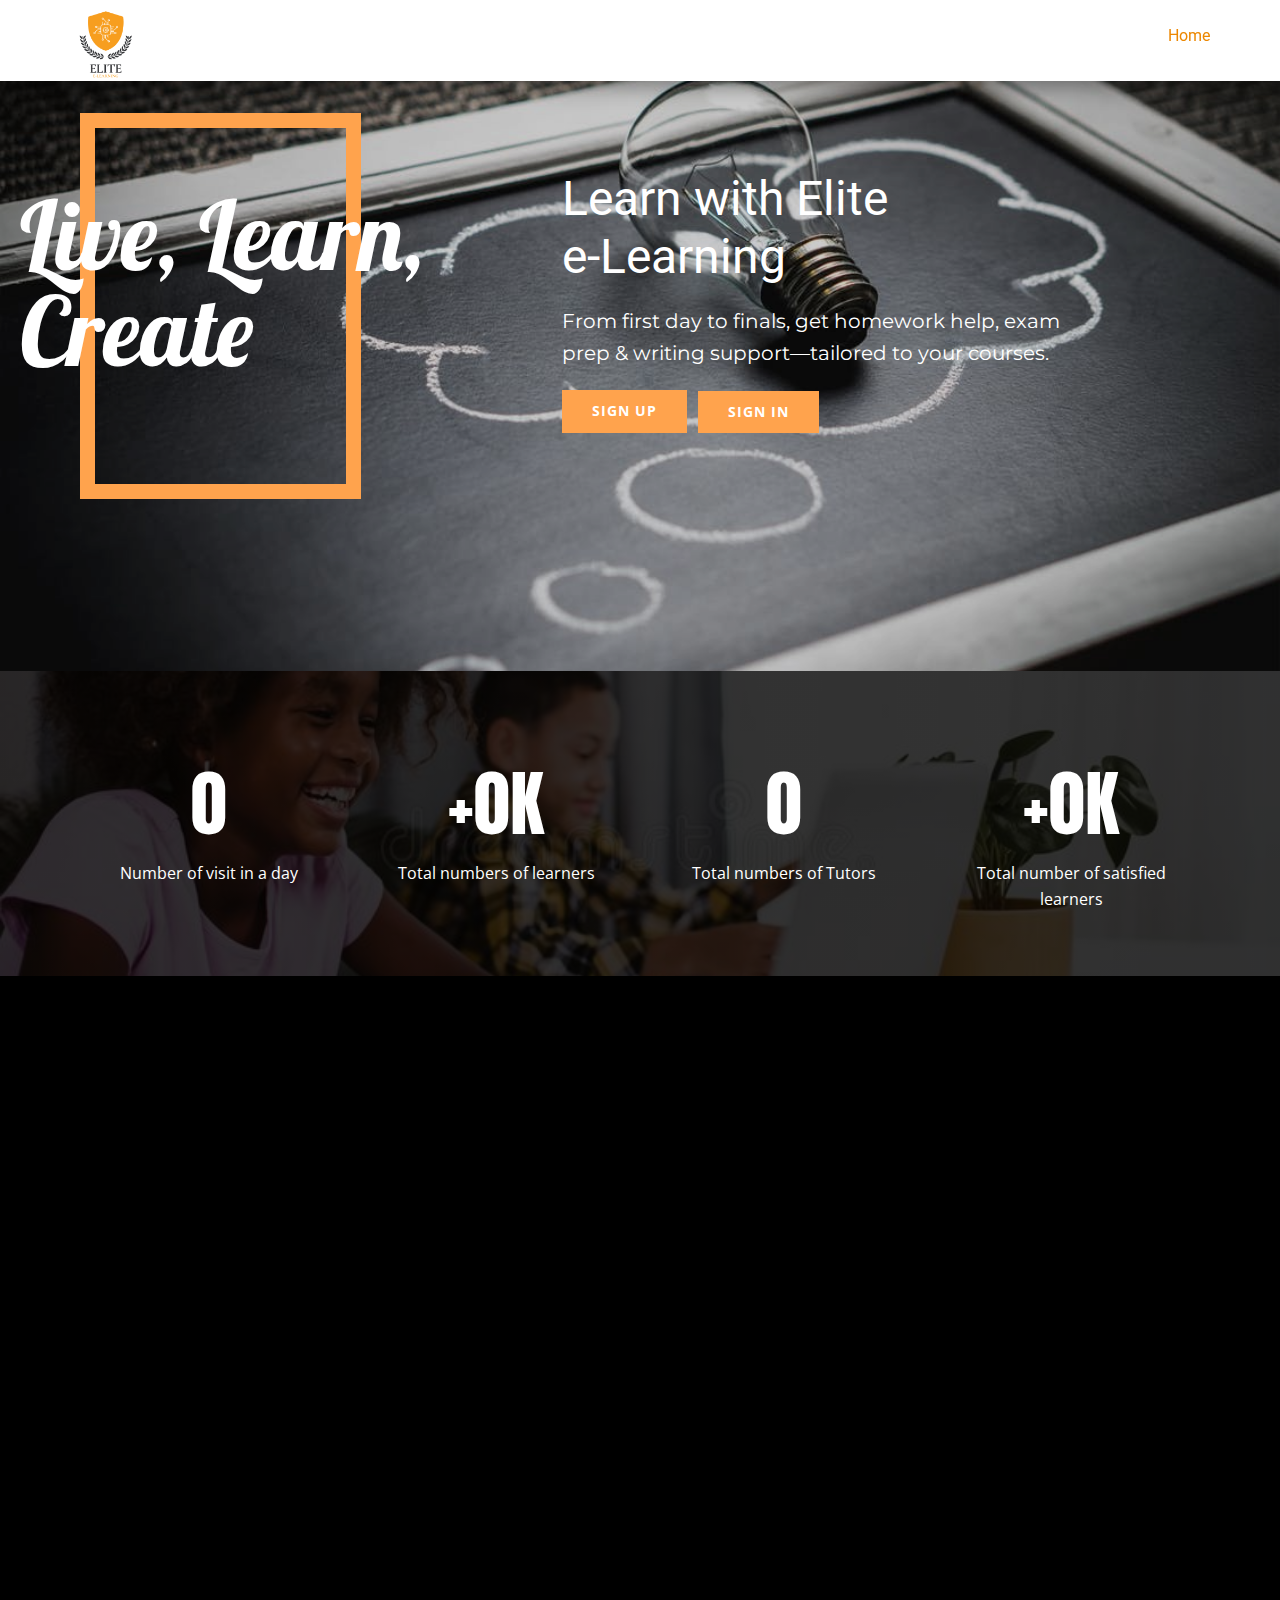
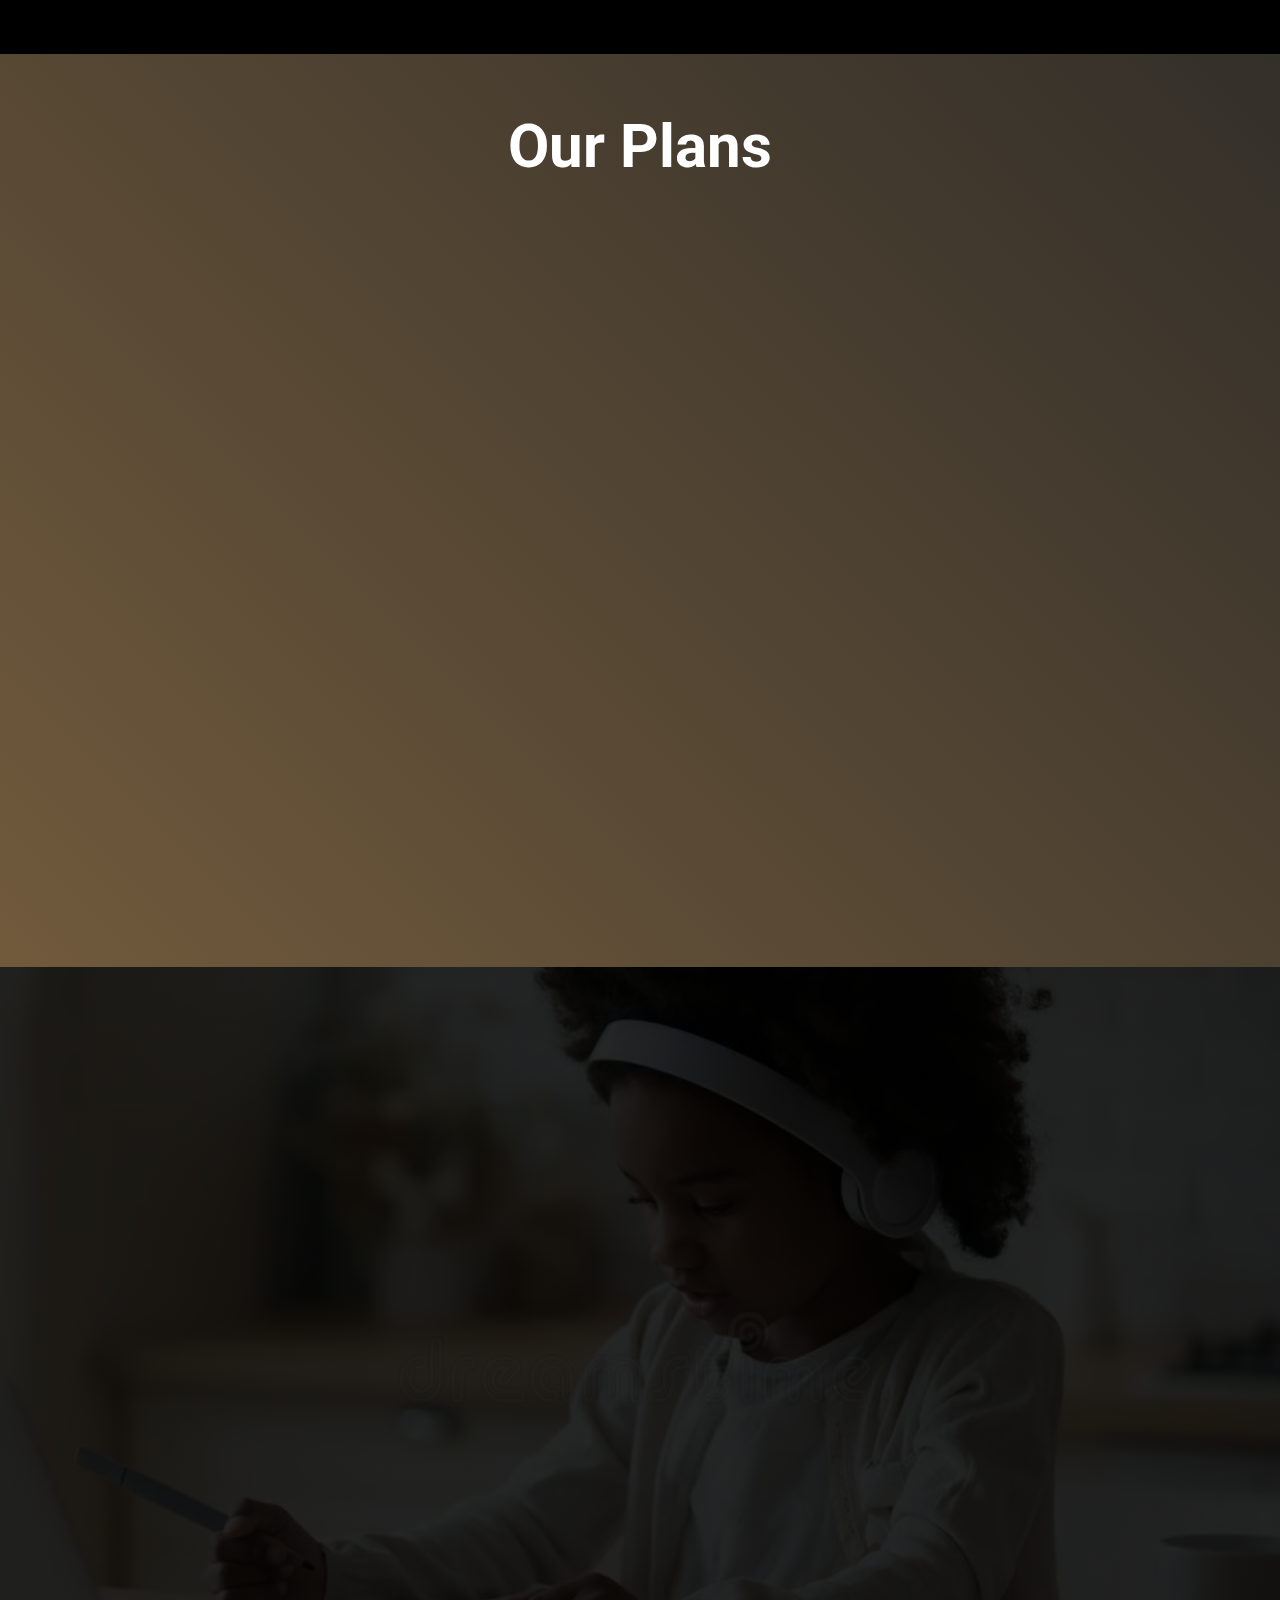
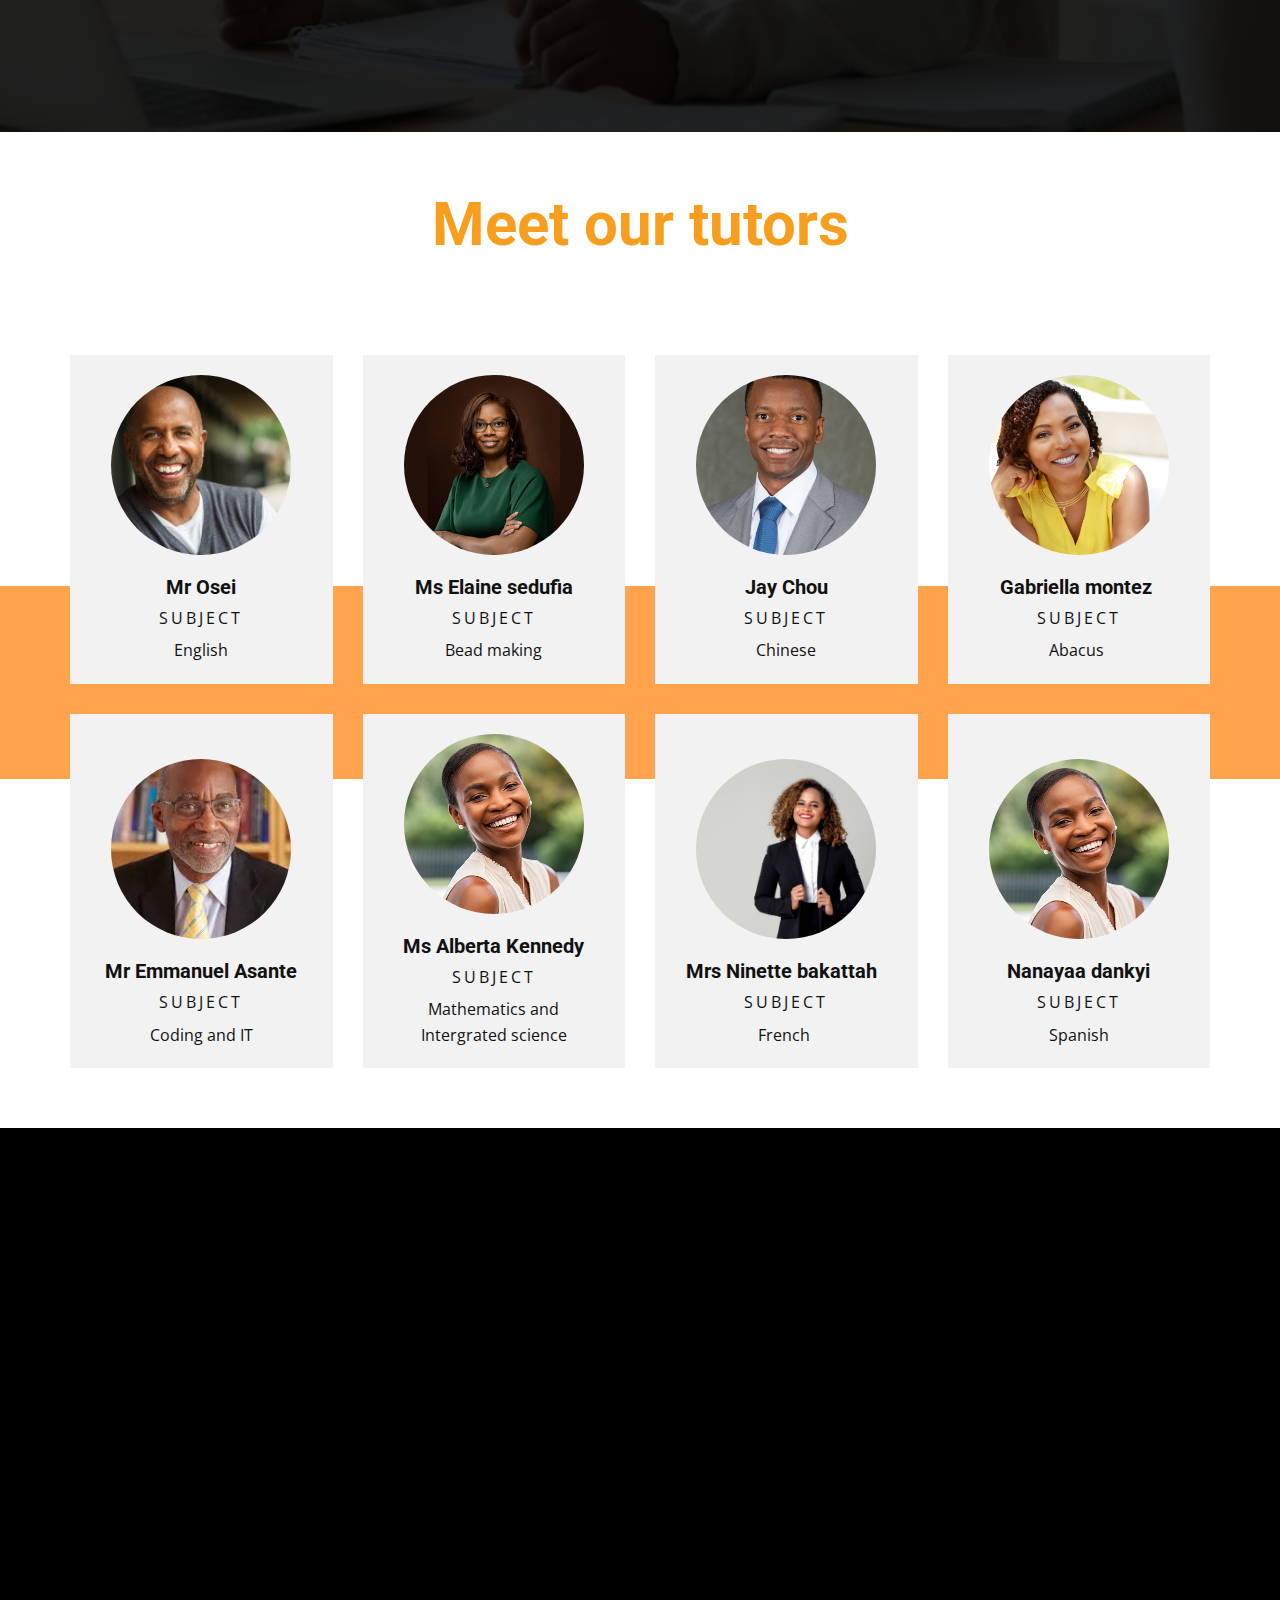
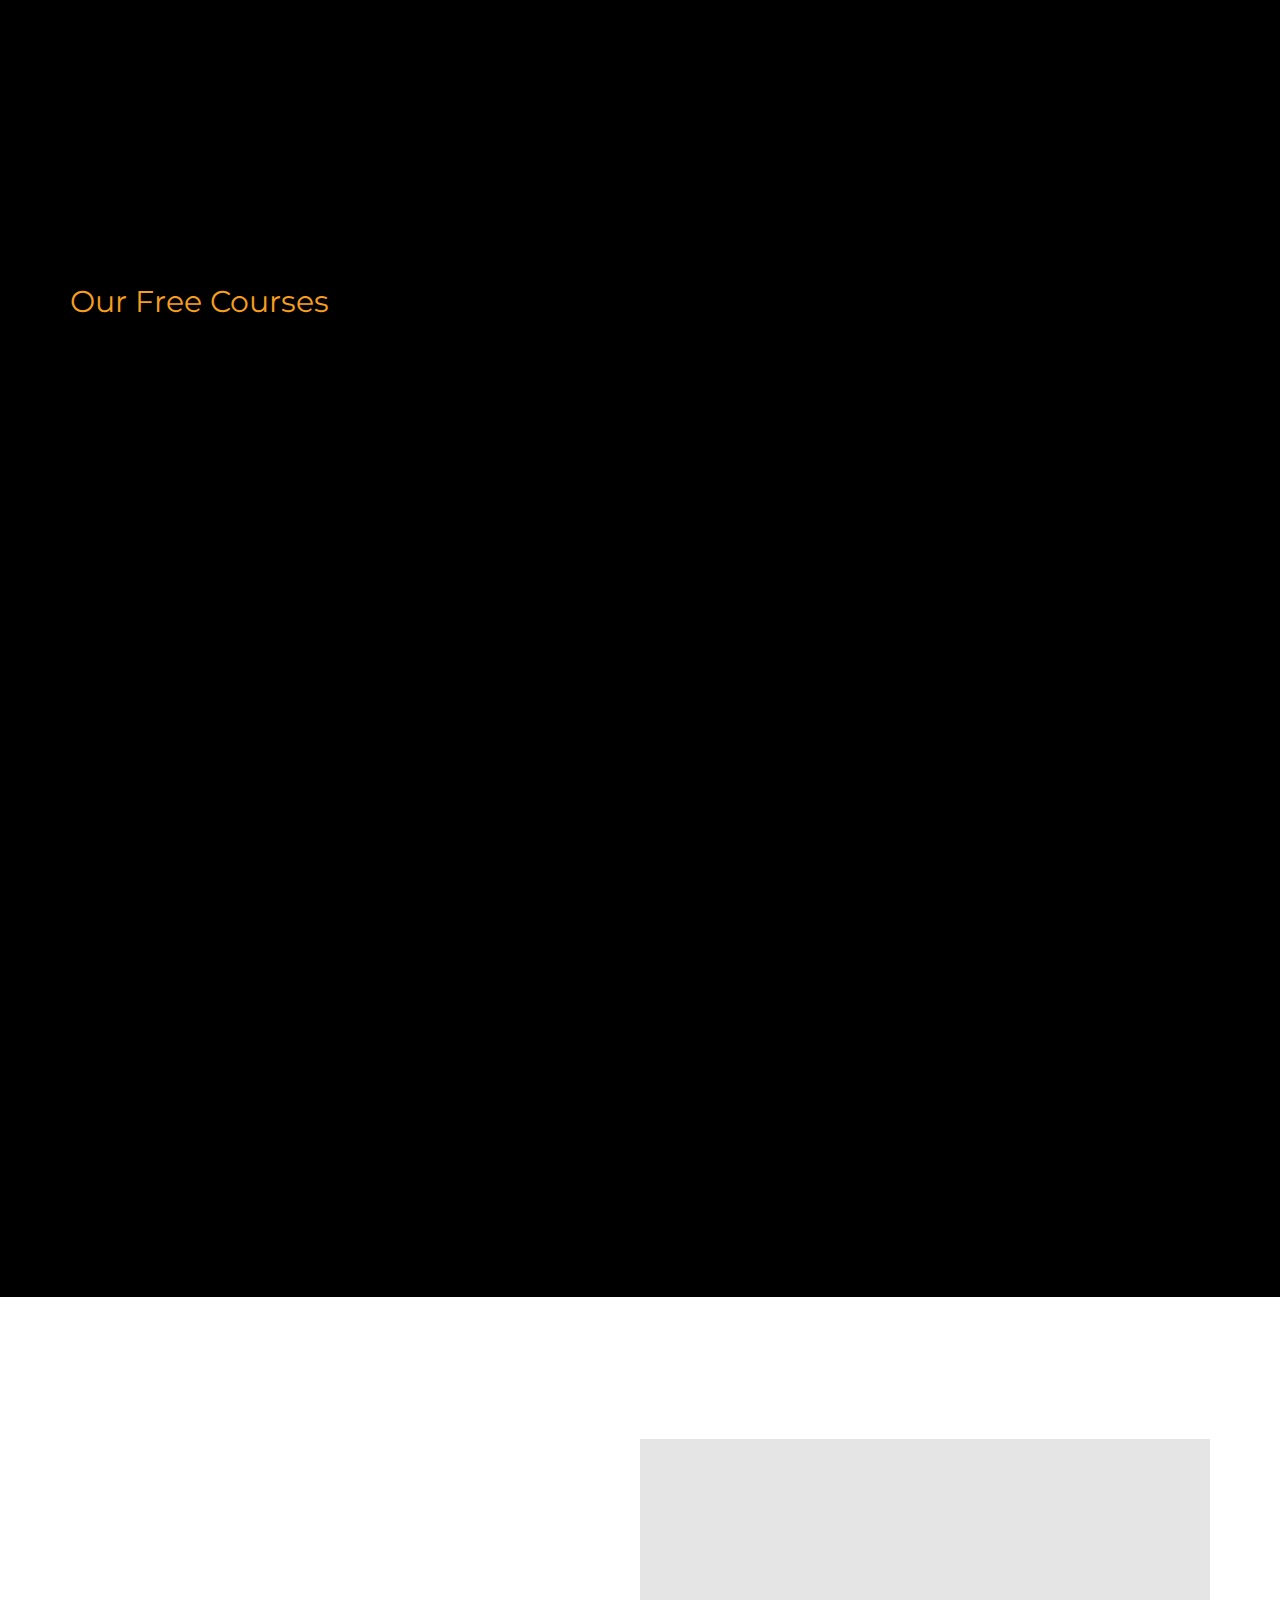
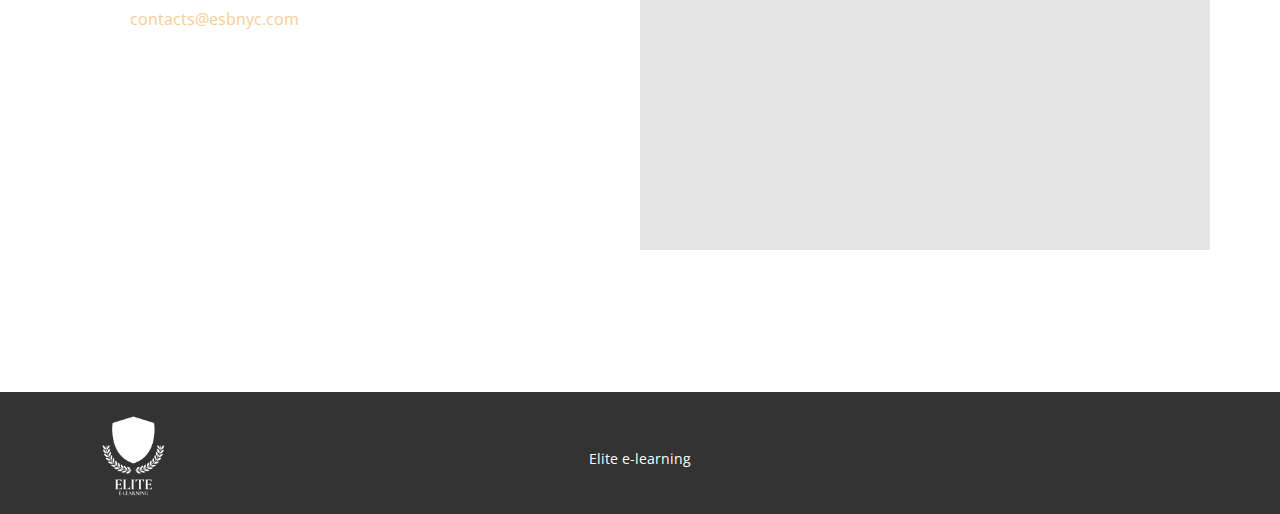
==== commit f2862b15: "2ndupdate" ====
--- a/index.html
+++ b/index.html
@@ -11,7 +11,7 @@
     <script class="u-script" type="text/javascript" src="nicepage.js" defer=""></script>
     <meta name="generator" content="Nicepage 4.20.1, nicepage.com">
     <link id="u-theme-google-font" rel="stylesheet" href="https://fonts.googleapis.com/css?family=Roboto:100,100i,300,300i,400,400i,500,500i,700,700i,900,900i|Open+Sans:300,300i,400,400i,500,500i,600,600i,700,700i,800,800i">
-    <link id="u-page-google-font" rel="stylesheet" href="https://fonts.googleapis.com/css?family=Montserrat:100,100i,200,200i,300,300i,400,400i,500,500i,600,600i,700,700i,800,800i,900,900i|Anton:400">
+    <link id="u-page-google-font" rel="stylesheet" href="https://fonts.googleapis.com/css?family=Lobster:400|Montserrat:100,100i,200,200i,300,300i,400,400i,500,500i,600,600i,700,700i,800,800i,900,900i|Anton:400">
     
     
     
@@ -28,28 +28,64 @@
     <script type="application/ld+json">{
 		"@context": "http://schema.org",
 		"@type": "Organization",
-		"name": "eLearning"
+		"name": "eLearning",
+		"logo": "images/default-logo.png"
 }</script>
     <meta name="theme-color" content="#ec8700">
     <meta property="og:title" content="Home">
     <meta property="og:description" content="">
     <meta property="og:type" content="website">
   </head>
-  <body data-home-page="Home.html" data-home-page-title="Home" class="u-body u-xl-mode" data-lang="en"> 
+  <body data-home-page="Home.html" data-home-page-title="Home" class="u-body u-xl-mode" data-lang="en"><header class="u-box-shadow u-clearfix u-header u-sticky u-sticky-3840 u-white u-header" id="sec-16a8"><div class="u-clearfix u-sheet u-sheet-1">
+        <nav class="u-align-left u-font-size-14 u-menu u-menu-one-level u-nav-spacing-25 u-offcanvas u-menu-1">
+          <div class="menu-collapse">
+            <a class="u-btn-text u-custom-text-active-color u-custom-text-color u-custom-text-hover-color u-nav-link" href="#" style="padding: 4px 0px; font-size: calc(1em + 8px);">
+              <svg class="u-svg-link" preserveAspectRatio="xMidYMin slice" viewBox="0 0 302 302" style="undefined"><use xmlns:xlink="http://www.w3.org/1999/xlink" xlink:href="#svg-7b92"></use></svg>
+              <svg xmlns="http://www.w3.org/2000/svg" xmlns:xlink="http://www.w3.org/1999/xlink" version="1.1" id="svg-7b92" x="0px" y="0px" viewBox="0 0 302 302" style="enable-background:new 0 0 302 302;" xml:space="preserve" class="u-svg-content"><g><rect y="36" width="302" height="30"></rect><rect y="236" width="302" height="30"></rect><rect y="136" width="302" height="30"></rect>
+</g><g></g><g></g><g></g><g></g><g></g><g></g><g></g><g></g><g></g><g></g><g></g><g></g><g></g><g></g><g></g></svg>
+            </a>
+          </div>
+          <div class="u-custom-menu u-nav-container">
+            <ul class="u-custom-font u-heading-font u-nav u-spacing-25 u-unstyled"><li class="u-nav-item"><a class="u-button-style u-nav-link u-text-active-palette-1-base u-text-hover-palette-1-dark-1 u-text-palette-1-base" href="Home.html" style="padding: 8px 0px;">Home</a>
+</li></ul>
+          </div>
+          <div class="u-custom-menu u-nav-container-collapse">
+            <div class="u-align-center u-black u-container-style u-inner-container-layout u-opacity u-opacity-95 u-sidenav">
+              <div class="u-inner-container-layout u-sidenav-overflow">
+                <div class="u-menu-close"></div>
+                <ul class="u-align-center u-nav u-sidenav-items u-unstyled u-nav-2"><li class="u-nav-item"><a class="u-btn-text u-nav-link" href="Home.html">Home</a>
+</li><li class="u-nav-item"><a class="u-btn-text u-nav-link" href="Payement.html">Payement</a>
+</li><li class="u-nav-item"><a class="u-btn-text u-nav-link" href="Contact.html">Contact</a>
+</li></ul>
+              </div>
+            </div>
+            <div class="u-black u-menu-overlay u-opacity u-opacity-70"></div>
+          </div>
+        </nav>
+        <a href="#" class="u-image u-logo u-image-1" src="">
+          <img src="images/default-logo.png" class="u-logo-image u-logo-image-1">
+        </a>
+        <a href="https://nicepage.com/c/education-html-templates" class="u-image u-logo u-image-2" data-image-width="500" data-image-height="500">
+          <img src="images/YellowandBlackGradeSchoolLogo3.png" class="u-logo-image u-logo-image-2">
+        </a>
+      </div><style class="u-sticky-style" data-style-id="3840">.u-sticky-fixed.u-sticky-3840:before, .u-body.u-sticky-fixed .u-sticky-3840:before {
+borders: top right bottom left !important
+}</style></header> 
     <section class="u-black u-clearfix u-section-1" id="sec-43b2">
-      <img class="u-expanded-width u-image u-image-1" src="images/2ab06c7a94c3125deb4b9084c6f6ca19.jpeg">
-      <div class="u-clearfix u-gutter-20 u-layout-wrap u-layout-wrap-1">
+      <img class="u-absolute-hcenter-xs u-expanded u-image u-image-1" src="images/2ab06c7a94c3125deb4b9084c6f6ca19.jpeg">
+      <div class="u-clearfix u-expanded-width-sm u-expanded-width-xs u-gutter-20 u-layout-wrap u-layout-wrap-1">
         <div class="u-layout">
           <div class="u-layout-row">
             <div class="u-container-style u-layout-cell u-left-cell u-size-25 u-layout-cell-1">
               <div class="u-container-layout">
                 <div class="u-border-15 u-border-palette-2-base u-shape u-shape-rectangle u-shape-1" data-animation-name="customAnimationIn" data-animation-duration="1000" data-animation-delay="0"></div>
-                <h1 class="u-custom-font u-text u-title u-text-1" data-animation-name="customAnimationIn" data-animation-duration="1000">Live, Learn, Create</h1>
+                <h1 class="u-custom-font u-font-lobster u-text u-title u-text-1" data-animation-name="customAnimationIn" data-animation-duration="1000">Live, Learn, Create</h1>
               </div>
             </div>
             <div class="u-container-style u-layout-cell u-right-cell u-size-35 u-layout-cell-2">
               <div class="u-container-layout u-container-layout-2">
-                <h3 class="u-text u-text-2"> Learn with Elite e-Learning</h3>
+                <h3 class="u-text u-text-2"> Learn with Elite&nbsp;<br>e-Learning
+                </h3>
                 <p class="u-custom-font u-font-montserrat u-text u-text-3"> From first day to finals, get homework help, exam prep &amp; writing support—tailored to your courses.</p>
                 <a href="#sec-49ef" class="u-border-none u-btn u-button-style u-dialog-link u-hover-palette-1-dark-1 u-palette-2-base u-btn-1">SIGN UP</a>
                 <a href="#sec-f19c" class="u-border-none u-btn u-button-style u-dialog-link u-hover-palette-1-dark-1 u-palette-2-base u-btn-2">SIGN IN</a>
@@ -59,7 +95,39 @@
         </div>
       </div>
     </section>
-    <section class="u-black u-clearfix u-section-2" id="sec-caa2">
+    <section class="u-align-center u-clearfix u-image u-shading u-section-2" id="sec-e45c" data-image-width="800" data-image-height="533">
+      <div class="u-clearfix u-sheet u-valign-middle-md u-valign-top-lg u-valign-top-xl u-sheet-1">
+        <div class="u-expanded-width u-list u-list-1">
+          <div class="u-repeater u-repeater-1">
+            <div class="u-align-center u-container-style u-list-item u-repeater-item">
+              <div class="u-container-layout u-similar-container u-container-layout-1">
+                <h1 class="u-custom-font u-text u-title u-text-1" data-animation-name="counter" data-animation-event="scroll" data-animation-duration="3000">250</h1>
+                <p class="u-text u-text-2"> Number of visit in a day</p>
+              </div>
+            </div>
+            <div class="u-align-center u-container-style u-list-item u-repeater-item">
+              <div class="u-container-layout u-similar-container u-container-layout-2">
+                <h1 class="u-custom-font u-text u-title u-text-3" data-animation-name="counter" data-animation-event="scroll" data-animation-duration="3000">+23K</h1>
+                <p class="u-text u-text-4"> Total numbers of learners</p>
+              </div>
+            </div>
+            <div class="u-align-center u-container-style u-list-item u-repeater-item">
+              <div class="u-container-layout u-similar-container u-container-layout-3">
+                <h1 class="u-custom-font u-text u-title u-text-5" data-animation-name="counter" data-animation-event="scroll" data-animation-duration="3000">24</h1>
+                <p class="u-text u-text-6"> Total numbers of Tutors</p>
+              </div>
+            </div>
+            <div class="u-align-center u-container-style u-list-item u-repeater-item">
+              <div class="u-container-layout u-similar-container u-container-layout-4">
+                <h1 class="u-custom-font u-text u-title u-text-7" data-animation-name="counter" data-animation-event="scroll" data-animation-duration="3000">+22K</h1>
+                <p class="u-text u-text-8"> Total number of satisfied learners</p>
+              </div>
+            </div>
+          </div>
+        </div>
+      </div>
+    </section>
+    <section class="u-black u-clearfix u-section-3" id="sec-caa2">
       <div class="u-clearfix u-sheet u-sheet-1">
         <div class="u-clearfix u-expanded-width u-gutter-20 u-layout-wrap u-layout-wrap-1" data-animation-name="customAnimationIn" data-animation-duration="1000">
           <div class="u-layout">
@@ -80,10 +148,10 @@
               </div>
               <div class="u-size-20 u-size-30-md">
                 <div class="u-layout-col">
-                  <div class="u-container-style u-image u-layout-cell u-size-30 u-image-1" data-image-width="750" data-image-height="500">
+                  <div class="u-container-style u-image u-layout-cell u-size-30 u-image-1" data-image-width="980" data-image-height="515">
                     <div class="u-container-layout"></div>
                   </div>
-                  <div class="u-container-style u-image u-layout-cell u-size-30 u-image-2" data-image-width="640" data-image-height="340">
+                  <div class="u-container-style u-image u-layout-cell u-size-30 u-image-2" data-image-width="612" data-image-height="408">
                     <div class="u-container-layout"></div>
                   </div>
                 </div>
@@ -100,25 +168,24 @@
         </div>
       </div>
     </section>
-    <section class="u-align-center u-clearfix u-gradient u-section-3" id="carousel_92ea">
+    <section class="u-align-center u-clearfix u-gradient u-section-4" id="carousel_92ea">
       <div class="u-clearfix u-sheet u-sheet-1">
         <h1 class="u-text u-text-body-alt-color u-text-1">Our Plans</h1>
-        <p class="u-text u-text-body-alt-color u-text-2">Sample text. Lorem ipsum dolor sit amet, consectetur adipiscing elit nullam nunc justo sagittis suscipit ultrices.</p>
-        <div class="u-clearfix u-expanded-width u-gutter-16 u-layout-wrap u-layout-wrap-1" data-animation-name="customAnimationIn" data-animation-duration="1000" data-animation-direction="">
+        <div class="u-clearfix u-expanded-width u-gutter-20 u-layout-wrap u-layout-wrap-1" data-animation-name="customAnimationIn" data-animation-duration="1000" data-animation-direction="">
           <div class="u-gutter-0 u-layout">
             <div class="u-layout-row">
-              <div class="u-align-center u-container-style u-layout-cell u-left-cell u-palette-1-base u-radius-15 u-shape-round u-size-15 u-layout-cell-1">
+              <div class="u-align-center u-container-style u-layout-cell u-left-cell u-palette-1-base u-radius-15 u-shape-round u-size-15-lg u-size-15-xl u-size-30-md u-size-30-sm u-size-30-xs u-layout-cell-1">
                 <div class="u-container-layout u-container-layout-1">
-                  <div class="u-align-center u-container-style u-expanded-width u-group u-radius-15 u-shape-round u-white u-group-1">
+                  <div class="u-align-center u-container-style u-expanded-width-xl u-group u-radius-15 u-shape-round u-white u-group-1">
                     <div class="u-container-layout u-container-layout-2">
-                      <h5 class="u-text u-text-palette-1-base u-text-3"> 101</h5>
-                      <h2 class="u-custom-font u-font-arial u-text u-text-palette-1-base u-text-4">
+                      <h5 class="u-text u-text-palette-1-base u-text-2"> 101</h5>
+                      <h2 class="u-custom-font u-font-arial u-text u-text-palette-1-base u-text-3">
                         <span style="font-weight: 400;">GHs</span>100
                       </h2>
-                      <p class="u-text u-text-palette-1-base u-text-5">per mounth</p>
-                    </div>
-                  </div>
-                  <ol class="u-text u-text-palette-1-light-3 u-text-6">
+                      <p class="u-text u-text-palette-1-base u-text-4">per mounth</p>
+                    </div>
+                  </div>
+                  <ol class="u-text u-text-palette-1-light-3 u-text-5">
                     <li> Two languages </li>
                     <li>Coding </li>
                     <li>Arts</li>
@@ -128,18 +195,18 @@
                   <a href="Payement.html" class="u-active-palette-1-light-2 u-btn u-btn-round u-button-style u-hover-palette-1-light-2 u-radius-50 u-text-palette-1-base u-white u-btn-1">get plan</a>
                 </div>
               </div>
-              <div class="u-align-center u-container-style u-layout-cell u-palette-2-base u-radius-15 u-size-15 u-layout-cell-2">
+              <div class="u-align-center u-container-style u-layout-cell u-palette-2-base u-radius-15 u-size-15-lg u-size-15-xl u-size-30-md u-size-30-sm u-size-30-xs u-layout-cell-2">
                 <div class="u-container-layout u-container-layout-3">
-                  <div class="u-align-center u-container-style u-expanded-width u-group u-radius-15 u-shape-round u-white u-group-2">
+                  <div class="u-align-center u-container-style u-expanded-width-xl u-group u-radius-15 u-shape-round u-white u-group-2">
                     <div class="u-container-layout u-container-layout-4">
-                      <h5 class="u-text u-text-palette-1-base u-text-7"> 202</h5>
-                      <h2 class="u-custom-font u-font-arial u-text u-text-palette-1-base u-text-8">
+                      <h5 class="u-text u-text-palette-1-base u-text-6"> 202</h5>
+                      <h2 class="u-custom-font u-font-arial u-text u-text-palette-1-base u-text-7">
                         <span style="font-weight: 400;">GHs</span>150
                       </h2>
-                      <p class="u-text u-text-palette-1-base u-text-9">per mounth</p>
-                    </div>
-                  </div>
-                  <ol class="u-text u-text-palette-1-light-3 u-text-10">
+                      <p class="u-text u-text-palette-1-base u-text-8">per mounth</p>
+                    </div>
+                  </div>
+                  <ol class="u-text u-text-palette-1-light-3 u-text-9">
                     <li> One language </li>
                     <li>Abacus</li>
                     <li>Bead making/Arts</li>
@@ -150,18 +217,18 @@
                   <a href="Payement.html" class="u-active-palette-2-light-2 u-btn u-btn-round u-button-style u-hover-palette-2-light-2 u-radius-50 u-text-palette-2-base u-white u-btn-2">get plan</a>
                 </div>
               </div>
-              <div class="u-align-center u-container-style u-layout-cell u-palette-1-base u-radius-15 u-size-15 u-layout-cell-3">
-                <div class="u-container-layout u-valign-bottom u-container-layout-5">
-                  <div class="u-align-center u-container-style u-expanded-width u-group u-radius-15 u-shape-round u-white u-group-3">
+              <div class="u-align-center u-container-style u-layout-cell u-palette-1-base u-radius-15 u-size-15-lg u-size-15-xl u-size-30-md u-size-30-sm u-size-30-xs u-layout-cell-3">
+                <div class="u-container-layout u-valign-bottom-xl u-valign-top-md u-valign-top-sm u-valign-top-xs u-container-layout-5">
+                  <div class="u-align-center u-container-style u-expanded-width-xl u-group u-radius-15 u-shape-round u-white u-group-3">
                     <div class="u-container-layout u-container-layout-6">
-                      <h5 class="u-text u-text-palette-1-base u-text-11">303</h5>
-                      <h2 class="u-custom-font u-font-arial u-text u-text-palette-1-base u-text-12">
+                      <h5 class="u-text u-text-palette-1-base u-text-10">303</h5>
+                      <h2 class="u-custom-font u-font-arial u-text u-text-palette-1-base u-text-11">
                         <span style="font-weight: 400;">GHs</span>200
                       </h2>
-                      <p class="u-text u-text-palette-1-base u-text-13">per mounth</p>
-                    </div>
-                  </div>
-                  <ol class="u-text u-text-palette-1-light-3 u-text-14">
+                      <p class="u-text u-text-palette-1-base u-text-12">per mounth</p>
+                    </div>
+                  </div>
+                  <ol class="u-text u-text-palette-1-light-3 u-text-13">
                     <li> All languages </li>
                     <li>Abacus </li>
                     <li>Coding</li>
@@ -169,24 +236,24 @@
                   <a href="Payement.html" class="u-active-palette-3-light-2 u-btn u-btn-round u-button-style u-hover-palette-3-light-2 u-radius-50 u-text-palette-3-base u-white u-btn-3">get plan</a>
                 </div>
               </div>
-              <div class="u-align-center u-container-style u-layout-cell u-palette-2-base u-radius-15 u-right-cell u-size-15 u-layout-cell-4">
-                <div class="u-container-layout u-valign-bottom u-container-layout-7">
-                  <div class="u-align-center u-container-style u-expanded-width u-group u-radius-15 u-shape-round u-white u-group-4">
+              <div class="u-align-center u-container-style u-layout-cell u-palette-2-base u-radius-15 u-right-cell u-size-15-lg u-size-15-xl u-size-30-md u-size-30-sm u-size-30-xs u-layout-cell-4">
+                <div class="u-container-layout u-valign-bottom-xl u-valign-top-sm u-valign-top-xs u-container-layout-7">
+                  <div class="u-align-center u-container-style u-expanded-width-xl u-group u-radius-15 u-shape-round u-white u-group-4">
                     <div class="u-container-layout u-container-layout-8">
-                      <h5 class="u-text u-text-palette-1-base u-text-15">404</h5>
-                      <h2 class="u-custom-font u-font-arial u-text u-text-palette-1-base u-text-16">
+                      <h5 class="u-text u-text-palette-1-base u-text-14">404</h5>
+                      <h2 class="u-custom-font u-font-arial u-text u-text-palette-1-base u-text-15">
                         <span style="font-weight: 400;">GHs</span>250
                       </h2>
-                      <p class="u-text u-text-palette-1-base u-text-17">per mounth</p>
-                    </div>
-                  </div>
-                  <ol class="u-text u-text-palette-1-light-3 u-text-18">
+                      <p class="u-text u-text-palette-1-base u-text-16">per mounth</p>
+                    </div>
+                  </div>
+                  <ol class="u-text u-text-palette-1-light-3 u-text-17">
                     <li> Math</li>
                     <li>Science </li>
                     <li>French </li>
                     <li>English</li>
                   </ol>
-                  <a href="Payement.html" class="u-active-palette-4-light-2 u-btn u-btn-round u-button-style u-hover-palette-4-light-2 u-radius-50 u-text-palette-4-base u-white u-btn-4">get plan</a>
+                  <a href="Payement.html" class="u-active-palette-2-base u-border-none u-btn u-btn-round u-button-style u-hover-palette-3-base u-radius-50 u-text-palette-2-base u-white u-btn-4">get plan</a>
                 </div>
               </div>
             </div>
@@ -194,23 +261,23 @@
         </div>
       </div>
     </section>
-    <section class="skrollable u-clearfix u-image u-shading u-section-4" id="sec-7486" data-image-width="1024" data-image-height="682">
+    <section class="skrollable u-clearfix u-image u-shading u-section-5" id="sec-7486" data-image-width="800" data-image-height="533">
       <div class="u-clearfix u-sheet u-sheet-1">
-        <div class="u-clearfix u-gutter-20 u-layout-wrap u-layout-wrap-1" data-animation-name="customAnimationIn" data-animation-duration="1000">
+        <div class="u-clearfix u-expanded-width-xs u-gutter-20 u-layout-wrap u-layout-wrap-1" data-animation-name="customAnimationIn" data-animation-duration="1000">
           <div class="u-layout">
             <div class="u-layout-col">
               <div class="u-size-60">
                 <div class="u-layout-row">
-                  <div class="u-align-left u-container-style u-layout-cell u-right-cell u-size-30 u-layout-cell-1">
+                  <div class="u-align-left-lg u-align-left-md u-align-left-xl u-container-style u-layout-cell u-right-cell u-size-30 u-layout-cell-1">
                     <div class="u-container-layout"><span class="u-file-icon u-icon u-text-palette-1-base u-icon-1"><img src="images/4406393-219dc8f8.png" alt=""></span>
-                      <h4 class="u-text u-text-1"> Mission</h4>
-                      <p class="u-text u-text-2"> to let learners achieve academic excellence through world-class learning using technology</p>
-                    </div>
-                  </div>
-                  <div class="u-align-left u-container-style u-layout-cell u-size-30 u-layout-cell-2">
+                      <h4 class="u-align-center-sm u-align-center-xs u-text u-text-1"> Mission</h4>
+                      <p class="u-align-left-sm u-align-left-xs u-text u-text-2"> to let learners achieve academic excellence through world-class learning using technology</p>
+                    </div>
+                  </div>
+                  <div class="u-align-left-lg u-align-left-md u-align-left-xl u-container-style u-layout-cell u-size-30 u-layout-cell-2">
                     <div class="u-container-layout"><span class="u-file-icon u-icon u-text-palette-1-base u-icon-2"><img src="images/3079082-9dfa80e1.png" alt=""></span>
-                      <h4 class="u-text u-text-3"> Vision</h4>
-                      <p class="u-text u-text-4"> help children to develop the cognitive, language, physical and social skills required to succeed in their formative years.</p>
+                      <h4 class="u-align-center-sm u-align-center-xs u-text u-text-3"> Vision</h4>
+                      <p class="u-align-left-sm u-align-left-xs u-text u-text-4"> help children to develop the cognitive, language, physical and social skills required to succeed in their formative years.</p>
                     </div>
                   </div>
                 </div>
@@ -228,42 +295,8 @@
         </div>
       </div>
     </section>
-    <section class="skrollable u-clearfix u-image u-parallax u-shading u-section-5" src="" data-image-width="670" data-image-height="370" id="sec-8d20">
-      <div class="u-clearfix u-sheet u-sheet-1">
-        <div class="u-clearfix u-layout-wrap u-layout-wrap-1" data-animation-name="customAnimationIn" data-animation-duration="1000">
-          <div class="u-layout">
-            <div class="u-layout-row">
-              <div class="u-align-center u-container-style u-layout-cell u-left-cell u-size-15 u-size-30-md u-layout-cell-1">
-                <div class="u-container-layout u-valign-middle u-container-layout-1">
-                  <h1 class="u-custom-font u-text u-title u-text-1" data-animation-name="counter" data-animation-event="scroll" data-animation-duration="3000">250</h1>
-                  <p class="u-text u-text-2">Number of visit in a day</p>
-                </div>
-              </div>
-              <div class="u-align-center u-container-style u-layout-cell u-size-15 u-size-30-md u-layout-cell-2">
-                <div class="u-container-layout u-valign-middle u-container-layout-2">
-                  <h1 class="u-custom-font u-text u-title u-text-3" data-animation-name="counter" data-animation-event="scroll" data-animation-duration="3000">+23k</h1>
-                  <p class="u-text u-text-4">Total numbers of learners</p>
-                </div>
-              </div>
-              <div class="u-align-center u-container-style u-layout-cell u-size-15 u-size-30-md u-layout-cell-3">
-                <div class="u-container-layout u-valign-middle u-container-layout-3">
-                  <h1 class="u-custom-font u-text u-title u-text-5" data-animation-name="counter" data-animation-event="scroll" data-animation-duration="3000">24</h1>
-                  <p class="u-text u-text-6">Total numbers of Tutors</p>
-                </div>
-              </div>
-              <div class="u-align-center u-container-style u-layout-cell u-right-cell u-size-15 u-size-30-md u-layout-cell-4">
-                <div class="u-container-layout u-valign-middle u-container-layout-4">
-                  <h1 class="u-custom-font u-text u-title u-text-7" data-animation-name="counter" data-animation-event="scroll" data-animation-duration="3000">+22k</h1>
-                  <p class="u-text u-text-8">Total number of satisfied learners</p>
-                </div>
-              </div>
-            </div>
-          </div>
-        </div>
-      </div>
-    </section>
-    <section class="skrollable u-align-center u-clearfix u-image u-parallax u-section-6" id="carousel_de39" data-image-width="640" data-image-height="423">
-      <h2 class="u-text u-text-default u-text-palette-3-base u-text-1"> Meet our tutors</h2>
+    <section class="skrollable u-align-center u-clearfix u-image u-parallax u-shading u-section-6" id="carousel_de39" data-image-width="640" data-image-height="423">
+      <h2 class="u-text u-text-custom-color-3 u-text-default u-text-1"> Meet our tutors</h2>
       <div class="u-expanded-width u-palette-2-base u-shape u-shape-rectangle u-shape-1"></div>
       <div class="u-list u-list-1">
         <div class="u-repeater u-repeater-1">
@@ -342,33 +375,34 @@
       </div>
     </section>
     <section class="u-black u-clearfix u-section-7" id="sec-5cad">
-      <div class="u-clearfix u-sheet u-sheet-1">
-        <div class="u-align-left u-container-style u-expanded-width-sm u-expanded-width-xl u-group u-group-1">
+      <div class="u-clearfix u-sheet u-valign-middle u-sheet-1">
+        <div class="u-align-left u-container-style u-expanded-width-lg u-expanded-width-md u-expanded-width-sm u-expanded-width-xl u-group u-group-1">
           <div class="u-container-layout">
-            <h2 class="u-custom-font u-text u-text-1">What our customers say</h2>
-            <p class="u-text u-text-2">Sample text. Lorem ipsum dolor sit amet, consectetur adipiscing elit nullam nunc justo sagittis suscipit ultrices.</p>
-            <div class="u-border-10 u-border-palette-2-base u-line u-line-vertical u-line-1"></div>
-          </div>
-        </div>
-        <div class="u-clearfix u-expanded-width-lg u-expanded-width-md u-expanded-width-xl u-expanded-width-xs u-gutter-20 u-layout-wrap u-layout-wrap-1" data-animation-name="customAnimationIn" data-animation-duration="1000">
+            <h2 class="u-custom-font u-text u-text-1" data-animation-name="customAnimationIn" data-animation-duration="1000" data-animation-delay="250">What our customers say</h2>
+            <div class="u-border-10 u-border-palette-2-base u-line u-line-vertical u-line-1" data-animation-name="customAnimationIn" data-animation-duration="1000" data-animation-delay="500"></div>
+          </div>
+        </div>
+        <div class="u-clearfix u-expanded-width u-gutter-20 u-layout-wrap u-layout-wrap-1" data-animation-name="customAnimationIn" data-animation-duration="1000">
           <div class="u-layout">
             <div class="u-layout-row">
               <div class="u-align-left u-container-style u-layout-cell u-left-cell u-size-30 u-layout-cell-1">
                 <div class="u-container-layout u-valign-middle-sm u-valign-middle-xs u-valign-top-lg u-valign-top-md u-container-layout-2">
-                  <img src="images/K5LITKPRN7S6J5QFCKNKGADOWM.jpg" alt="" class="u-align-left u-image u-image-circle u-image-1" data-image-width="1024" data-image-height="693">
-                  <p class="u-text u-text-3">"Aenean pulvinar dui ornare, feugiat lorem non, ultrices justo. Mauris efficitur, mauris in auctor euismod, quam elit ultrices urna, eget eleifend arcu risus id metus. Maecenas ex enim, mattis eu velit vitae, blandit mattis
+                  <img src="images/online-class-pix.jpg" alt="" class="u-align-left u-image u-image-circle u-image-1" data-image-width="618" data-image-height="410">
+                  <p class="u-text u-text-2">"Aenean pulvinar dui ornare, feugiat lorem non, ultrices justo. Mauris efficitur, mauris in auctor euismod, quam elit ultrices urna, eget eleifend arcu risus id metus. Maecenas ex enim, mattis eu velit vitae, blandit mattis
                                     sapien. Sed aliquam leo et semper vestibulum."</p>
-                  <h5 class="u-text u-text-4">Frank Kinney</h5>
-                  <h6 class="u-text u-text-5">Financial Director</h6>
+                  <h5 class="u-text u-text-3">Ama Kinney</h5>
                 </div>
               </div>
               <div class="u-align-left u-container-style u-layout-cell u-right-cell u-size-30 u-layout-cell-2">
                 <div class="u-container-layout u-valign-middle-sm u-valign-middle-xs u-valign-top-lg u-container-layout-3">
-                  <img src="images/istockphoto-1152603284-612x612.jpg" alt="" class="u-align-left u-image u-image-circle u-image-2" data-image-width="612" data-image-height="408">
-                  <p class="u-text u-text-6">"Aenean pulvinar dui ornare, feugiat lorem non, ultrices justo. Mauris efficitur, mauris in auctor euismod, quam elit ultrices urna, eget eleifend arcu risus id metus. Maecenas ex enim, mattis eu velit vitae, blandit mattis
-                                    sapien. Sed aliquam leo et semper vestibulum."</p>
-                  <h5 class="u-text u-text-7">Bertie Norton</h5>
-                  <h6 class="u-text u-text-8">Secretary</h6>
+                  <img src="images/71738-284x238-African-AmericanBoyReading.jpg" alt="" class="u-align-left u-image u-image-circle u-image-2" data-image-width="284" data-image-height="238">
+                  <p class="u-text u-text-4"> The Elite e-learning is a perfect fit
+for my son. He has made huge
+progress since starting and,
+most importantly, feels proud of
+himself!&nbsp;<br>
+                  </p>
+                  <h5 class="u-text u-text-5">Julios Norton</h5>
                 </div>
               </div>
             </div>
@@ -386,7 +420,7 @@
                 <div class="u-container-layout u-container-layout-1">
                   <div class="u-align-left u-expanded u-video">
                     <div class="embed-responsive embed-responsive-1">
-                      <iframe style="position: absolute;top: 0;left: 0;width: 100%;height: 100%;" class="embed-responsive-item" src="https://www.youtube.com/embed/VVra4mUQcPM?mute=0&amp;showinfo=0&amp;controls=0&amp;start=0" frameborder="0" allowfullscreen=""></iframe>
+                      <iframe style="position: absolute;top: 0;left: 0;width: 100%;height: 100%;" class="embed-responsive-item" src="https://www.youtube.com/embed/BCsFZuGHuBs?mute=0&amp;showinfo=0&amp;controls=0&amp;start=0" frameborder="0" allowfullscreen=""></iframe>
                     </div>
                   </div>
                 </div>
@@ -454,7 +488,6 @@
                     <div class="u-container-layout u-container-layout-2">
                       <h2 class="u-custom-font u-text u-text-5">INCREASE YOUR SKILLS<br>TODAY
                       </h2>
-                      <p class="u-text u-text-6">Sample text. Lorem ipsum dolor sit amet, consectetur adipiscing elit nullam nunc justo sagittis suscipit ultrices.</p>
                     </div>
                   </div>
                 </div>
@@ -477,6 +510,9 @@
         </div>
       </div>
     </section>
+    <style class="u-overlap-style">.u-overlap:not(.u-sticky-scroll) .u-header {
+background-color: #ffffff !important
+}</style>
     
     
     
@@ -487,18 +523,10 @@
             <p class="u-small-text u-text u-text-1">Elite e-learning</p>
           </div>
         </div>
+        <a href="https://nicepage.com/joomla-page-builder" class="u-image u-logo u-image-1" data-image-width="500" data-image-height="500">
+          <img src="images/2.png" class="u-logo-image u-logo-image-1">
+        </a>
       </div></footer>
-    <section class="u-backlink u-clearfix u-grey-80">
-      <a class="u-link" href="https://nicepage.com/website-mockup" target="_blank">
-        <span>Website Mockup</span>
-      </a>
-      <p class="u-text">
-        <span>created with</span>
-      </p>
-      <a class="u-link" href="https://nicepage.com/html-website-builder" target="_blank">
-        <span>HTML Builder</span>
-      </a>. 
-    </section>
   <section class="u-align-center u-black u-clearfix u-container-style u-dialog-block u-opacity u-opacity-70 u-dialog-section-13" id="sec-49ef">
       <div class="u-align-left u-container-style u-dialog u-shape-rectangle u-white u-dialog-1">
         <div class="u-container-layout u-valign-top-xs u-container-layout-1">
--- a/nicepage.css
+++ b/nicepage.css
@@ -38756,10 +38756,11 @@
 /*end-variables sitestylecss*/
  .u-header {
   background-image: none;
+  box-shadow: 5px 5px 20px 0 rgba(0,0,0,0.4);
 }
 
 .u-header .u-sheet-1 {
-  min-height: 72px;
+  min-height: 80px;
 }
 
 .u-header .u-menu-1 {
@@ -38773,7 +38774,7 @@
 .u-header .u-image-1 {
   width: 0;
   height: 0;
-  margin: -32px auto 20px 0;
+  margin: -32px auto 0 0;
 }
 
 .u-header .u-logo-image-1 {
@@ -38781,18 +38782,34 @@
   height: 100%;
 }
 
+.u-header .u-image-2 {
+  width: 70px;
+  height: 70px;
+  margin: -10px auto 1px 0;
+}
+
+.u-header .u-logo-image-2 {
+  width: 100%;
+  height: 100%;
+}
+@media (max-width: 1199px) {
+  .u-header .u-image-2 {
+    width: 70px;
+    height: 70px;
+  }
+}
 
 
 
 .u-footer .u-sheet-1 {
-  min-height: 133px;
+  min-height: 121px;
 }
 
 .u-footer .u-group-1 {
   min-height: 63px;
   height: auto;
   width: 570px;
-  margin: 35px auto;
+  margin: 35px auto 0;
 }
 
 .u-footer .u-container-layout-1 {
@@ -38803,6 +38820,17 @@
 .u-footer .u-text-1 {
   margin: 5px 0;
 }
+
+.u-footer .u-image-1 {
+  width: 83px;
+  height: 83px;
+  margin: -75px auto 16px 21px;
+}
+
+.u-footer .u-logo-image-1 {
+  width: 100%;
+  height: 100%;
+}
 @media (max-width: 1199px) {
   .u-footer .u-group-1 {
     width: 470px;
@@ -38813,6 +38841,10 @@
     padding-left: 49px;
     padding-right: 49px;
   }
+
+  .u-footer .u-image-1 {
+    margin-top: -75px;
+  }
 }
 @media (max-width: 991px) {
   .u-footer .u-group-1 {
@@ -38833,16 +38865,31 @@
     padding-left: 28px;
     padding-right: 28px;
   }
+
+  .u-footer .u-image-1 {
+    margin-top: 20px;
+  }
 }
 @media (max-width: 575px) {
+  .u-footer .u-sheet-1 {
+    min-height: 178px;
+  }
+
   .u-footer .u-group-1 {
     width: 283px;
+    margin-top: 115px;
   }
 
   .u-footer .u-container-layout-1 {
     padding-left: 18px;
     padding-right: 18px;
   }
+
+  .u-footer .u-image-1 {
+    margin-top: -146px;
+    margin-left: auto;
+    margin-bottom: 60px;
+  }
 }
 
  /*begin-variables base-font-size*/ 
--- a/Home.css
+++ b/Home.css
@@ -4,17 +4,12 @@
 }
 
 .u-section-1 .u-image-1 {
-  margin-top: 0;
-  margin-bottom: 0;
-  margin-left: 0;
-  height: 590px;
   filter: brightness(0.8);
-  width: 1300px;
 }
 
 .u-section-1 .u-layout-wrap-1 {
-  width: 1140px;
-  margin: -395px calc(((100% - 1140px) / 2) + -2px) 0 auto;
+  margin-bottom: 60px;
+  margin-top: 60px;
 }
 
 .u-section-1 .u-layout-cell-1 {
@@ -39,12 +34,12 @@
 .u-section-1 .u-text-1 {
   font-size: 6rem;
   line-height: 1;
-  font-family: Anton;
   --animation-custom_in-translate_x: -200px;
   --animation-custom_in-translate_y: 0px;
   --animation-custom_in-opacity: 0;
   --animation-custom_in-rotate: 0deg;
   --animation-custom_in-scale: 1;
+  font-family: Lobster, display;
   margin: -313px 0 0 20px;
 }
 
@@ -94,33 +89,26 @@
     min-height: 366px;
   }
 
-  .u-section-1 .u-image-1 {
-    margin-left: initial;
-    width: auto;
-  }
-
-  .u-section-1 .u-layout-wrap-1 {
-    width: 938px;
-    margin-right: calc(((100% - 1140px) / 2) + 100px);
-  }
-
   .u-section-1 .u-layout-cell-1 {
-    min-height: 288px;
+    min-height: 372px;
   }
 
   .u-section-1 .u-shape-1 {
     width: 232px;
-    margin-left: 66px;
+    margin-top: -27px;
+    margin-left: auto;
+    margin-bottom: 0;
   }
 
   .u-section-1 .u-text-1 {
-    position: relative;
-    margin-left: 16px;
-    margin-right: 16px;
+    width: auto;
+    margin-top: -316px;
+    margin-right: -20px;
+    margin-left: 52px;
   }
 
   .u-section-1 .u-layout-cell-2 {
-    min-height: 288px;
+    min-height: 372px;
   }
 
   .u-section-1 .u-container-layout-2 {
@@ -137,7 +125,7 @@
   }
 
   .u-section-1 .u-btn-2 {
-    margin-left: 19px;
+    margin-left: 144px;
   }
 }
 
@@ -146,28 +134,23 @@
     min-height: 78px;
   }
 
-  .u-section-1 .u-layout-wrap-1 {
-    width: 719px;
-    margin-right: auto;
-    margin-left: calc(((100% - 1140px) / 2) + 211px);
-  }
-
   .u-section-1 .u-layout-cell-1 {
-    min-height: 100px;
+    min-height: 404px;
   }
 
   .u-section-1 .u-shape-1 {
     width: 177px;
-    margin-left: 51px;
+    margin-right: 51px;
   }
 
   .u-section-1 .u-text-1 {
-    margin-left: 13px;
-    margin-right: 13px;
+    margin-top: -311px;
+    margin-right: -12px;
+    margin-left: 39px;
   }
 
   .u-section-1 .u-layout-cell-2 {
-    min-height: 100px;
+    min-height: 404px;
   }
 
   .u-section-1 .u-container-layout-2 {
@@ -180,76 +163,303 @@
   }
 
   .u-section-1 .u-text-3 {
-    margin-right: 0;
-  }
-
-  .u-section-1 .u-btn-2 {
-    margin-left: 0;
+    width: auto;
+    margin-right: 71px;
   }
 }
 
 @media (max-width: 767px) {
    .u-section-1 {
-    min-height: 96px;
+    min-height: 793px;
   }
 
   .u-section-1 .u-layout-wrap-1 {
-    margin-left: auto;
-    width: 539px;
+    margin-bottom: 25px;
+    margin-top: 95px;
+  }
+
+  .u-section-1 .u-layout-cell-1 {
+    min-height: 257px;
   }
 
   .u-section-1 .u-shape-1 {
     width: 166px;
-    margin-left: 38px;
+    margin-top: -32px;
+    margin-left: 75px;
   }
 
   .u-section-1 .u-text-1 {
-    margin-left: 9px;
-    margin-right: 9px;
+    margin-top: -309px;
+    margin-right: -33px;
+    margin-left: 51px;
+    position: relative;
+  }
+
+  .u-section-1 .u-layout-cell-2 {
+    min-height: 436px;
   }
 
   .u-section-1 .u-container-layout-2 {
     padding-left: 9px;
     padding-right: 9px;
   }
+
+  .u-section-1 .u-text-2 {
+    width: auto;
+    margin-top: -12px;
+    margin-left: 260px;
+  }
+
+  .u-section-1 .u-text-3 {
+    margin-top: 16px;
+    margin-right: 34px;
+    margin-left: 66px;
+  }
+
+  .u-section-1 .u-btn-1 {
+    margin-top: 25px;
+    margin-right: auto;
+    margin-left: 66px;
+  }
+
+  .u-section-1 .u-btn-2 {
+    margin-left: 224px;
+  }
 }
 
 @media (max-width: 575px) {
    .u-section-1 {
-    min-height: 5px;
+    min-height: 878px;
   }
 
   .u-section-1 .u-layout-wrap-1 {
-    width: 339px;
+    margin-bottom: 60px;
+  }
+
+  .u-section-1 .u-layout-cell-1 {
+    min-height: 214px;
   }
 
   .u-section-1 .u-shape-1 {
     width: 140px;
-    margin-left: 24px;
+    margin-top: -86px;
+    margin-left: 26px;
   }
 
   .u-section-1 .u-text-1 {
-    margin-left: 6px;
-    margin-right: 6px;
+    margin-top: -328px;
+    margin-right: 0;
+    margin-left: 12px;
+  }
+
+  .u-section-1 .u-layout-cell-2 {
+    min-height: 184px;
   }
 
   .u-section-1 .u-container-layout-2 {
-    padding-left: 6px;
-    padding-right: 6px;
+    padding-left: 0;
+    padding-right: 0;
+    padding-bottom: 0;
   }
 
   .u-section-1 .u-text-2 {
-    font-size: 1.5rem;
+    font-size: 2.25rem;
+    margin-top: 87px;
+    margin-right: 154px;
+    margin-left: 27px;
+  }
+
+  .u-section-1 .u-text-3 {
+    margin-top: 28px;
+    margin-left: 27px;
+    margin-right: 27px;
+  }
+
+  .u-section-1 .u-btn-1 {
+    margin-top: 26px;
+    margin-left: 71px;
+  }
+
+  .u-section-1 .u-btn-2 {
+    margin-right: 98px;
+    margin-bottom: -201px;
+    margin-left: auto;
   }
 } .u-section-2 {
+  background-image: linear-gradient(0deg, rgba(0,0,0,0.8), rgba(0,0,0,0.8)), url("images/african-american-elementary-students-using-computer-following-classes-online-due-to-coronavirus-pandemic-196987995.jpg");
+  background-position: 50% 50%;
+}
+
+.u-section-2 .u-sheet-1 {
+  min-height: 305px;
+}
+
+.u-section-2 .u-list-1 {
+  grid-template-rows: auto;
+  height: auto;
+  margin: 30px auto 30px 0;
+}
+
+.u-section-2 .u-repeater-1 {
+  grid-template-columns: calc(25% - 7.5px) calc(25% - 7.5px) calc(25% - 7.5px) calc(25% - 7.5px);
+  grid-gap: 10px 10px;
+  min-height: 245px;
+}
+
+.u-section-2 .u-container-layout-1 {
+  padding: 30px;
+}
+
+.u-section-2 .u-text-1 {
+  font-family: Anton;
+  width: 134px;
+  margin: 33px auto 0;
+}
+
+.u-section-2 .u-text-2 {
+  margin: 18px 1px 0;
+}
+
+.u-section-2 .u-container-layout-2 {
+  padding: 30px;
+}
+
+.u-section-2 .u-text-3 {
+  font-family: Anton;
+  width: 134px;
+  margin: 33px auto 0;
+}
+
+.u-section-2 .u-text-4 {
+  margin: 18px 1px 0;
+}
+
+.u-section-2 .u-container-layout-3 {
+  padding: 30px;
+}
+
+.u-section-2 .u-text-5 {
+  font-family: Anton;
+  width: 134px;
+  margin: 33px auto 0;
+}
+
+.u-section-2 .u-text-6 {
+  margin: 18px 1px 0;
+}
+
+.u-section-2 .u-container-layout-4 {
+  padding: 30px;
+}
+
+.u-section-2 .u-text-7 {
+  font-family: Anton;
+  width: 134px;
+  margin: 33px auto 0;
+}
+
+.u-section-2 .u-text-8 {
+  margin: 18px 1px 0;
+}
+
+@media (max-width: 1199px) {
+  .u-section-2 .u-sheet-1 {
+    min-height: 262px;
+  }
+
+  .u-section-2 .u-list-1 {
+    margin-right: initial;
+    margin-left: initial;
+  }
+
+  .u-section-2 .u-text-2 {
+    margin-left: 0;
+    margin-right: 0;
+  }
+
+  .u-section-2 .u-text-4 {
+    margin-left: 0;
+    margin-right: 0;
+  }
+
+  .u-section-2 .u-text-6 {
+    margin-left: 0;
+    margin-right: 0;
+  }
+
+  .u-section-2 .u-text-8 {
+    margin-left: 0;
+    margin-right: 0;
+  }
+}
+
+@media (max-width: 991px) {
+  .u-section-2 .u-sheet-1 {
+    min-height: 500px;
+  }
+
+  .u-section-2 .u-list-1 {
+    margin-top: 31px;
+    margin-bottom: 31px;
+    margin-right: initial;
+    margin-left: initial;
+  }
+
+  .u-section-2 .u-repeater-1 {
+    grid-template-columns: calc(50% - 5px) calc(50% - 5px);
+  }
+}
+
+@media (max-width: 767px) {
+  .u-section-2 .u-sheet-1 {
+    min-height: 566px;
+  }
+
+  .u-section-2 .u-list-1 {
+    margin-top: 97px;
+    margin-bottom: 30px;
+    margin-right: initial;
+    margin-left: initial;
+  }
+
+  .u-section-2 .u-container-layout-1 {
+    padding-left: 10px;
+    padding-right: 10px;
+  }
+
+  .u-section-2 .u-container-layout-2 {
+    padding-left: 10px;
+    padding-right: 10px;
+  }
+
+  .u-section-2 .u-container-layout-3 {
+    padding-left: 10px;
+    padding-right: 10px;
+  }
+
+  .u-section-2 .u-container-layout-4 {
+    padding-left: 10px;
+    padding-right: 10px;
+  }
+}
+
+@media (max-width: 575px) {
+  .u-section-2 .u-sheet-1 {
+    min-height: 841px;
+  }
+
+  .u-section-2 .u-repeater-1 {
+    grid-template-columns: 100%;
+  }
+} .u-section-3 {
   background-image: none;
 }
 
-.u-section-2 .u-sheet-1 {
+.u-section-3 .u-sheet-1 {
   min-height: 678px;
 }
 
-.u-section-2 .u-layout-wrap-1 {
+.u-section-3 .u-layout-wrap-1 {
   --animation-custom_in-translate_x: -200px;
   --animation-custom_in-translate_y: 0px;
   --animation-custom_in-opacity: 0;
@@ -258,52 +468,52 @@
   margin: 95px auto 70px 0;
 }
 
-.u-section-2 .u-layout-cell-1 {
+.u-section-3 .u-layout-cell-1 {
   min-height: 508px;
 }
 
-.u-section-2 .u-text-1 {
+.u-section-3 .u-text-1 {
   margin-left: 20px;
   margin-right: 20px;
   position: relative;
   font-family: Anton;
 }
 
-.u-section-2 .u-text-2 {
+.u-section-3 .u-text-2 {
   margin-left: 20px;
   margin-right: 20px;
   position: relative;
 }
 
-.u-section-2 .u-line-1 {
+.u-section-3 .u-line-1 {
   width: 294px;
   position: relative;
   margin: 30px 20px 50px;
 }
 
-.u-section-2 .u-text-3 {
+.u-section-3 .u-text-3 {
   margin-left: 20px;
   margin-right: 20px;
   position: relative;
   font-size: 0.875rem;
 }
 
-.u-section-2 .u-image-1 {
-  background-image: url("images/d0e24c9cd238352dbf7648c694a45731.jpg");
+.u-section-3 .u-image-1 {
+  background-image: url("images/online-education-expat-980x515.jpg");
+  min-height: 254px;
+  background-position: 100% 50%;
+}
+
+.u-section-3 .u-image-2 {
+  background-image: url("images/istockphoto-1285963575-612x612.jpg");
   min-height: 254px;
   background-position: 50% 50%;
 }
 
-.u-section-2 .u-image-2 {
-  background-image: url("images/african-american-woman-working-late-night-on-laptop-picture-id1300822118.jpg");
-  min-height: 254px;
-  background-position: 50% 50%;
-}
-
-.u-section-2 .u-image-3 {
+.u-section-3 .u-image-3 {
   background-image: url("images/images1.jpg");
   min-height: 508px;
-  background-position: 50% 50%;
+  background-position: 22.93% 50%;
   --animation-custom_in-translate_x: -200px;
   --animation-custom_in-translate_y: 0px;
   --animation-custom_in-opacity: 0;
@@ -312,127 +522,121 @@
 }
 
 @media (max-width: 1199px) {
-  .u-section-2 .u-layout-wrap-1 {
+  .u-section-3 .u-layout-wrap-1 {
     margin-right: initial;
     margin-left: initial;
   }
 
-  .u-section-2 .u-text-1 {
+  .u-section-3 .u-text-1 {
     margin-left: 16px;
     margin-right: 16px;
   }
 
-  .u-section-2 .u-text-2 {
+  .u-section-3 .u-text-2 {
     margin-left: 16px;
     margin-right: 16px;
   }
 
-  .u-section-2 .u-line-1 {
+  .u-section-3 .u-line-1 {
     width: 242px;
     margin-left: 16px;
     margin-right: 16px;
   }
 
-  .u-section-2 .u-text-3 {
+  .u-section-3 .u-text-3 {
     margin-left: 16px;
     margin-right: 16px;
   }
 }
 
 @media (max-width: 991px) {
-  .u-section-2 .u-text-1 {
+  .u-section-3 .u-text-1 {
     margin-left: 13px;
     margin-right: 13px;
   }
 
-  .u-section-2 .u-text-2 {
+  .u-section-3 .u-text-2 {
     margin-left: 13px;
     margin-right: 13px;
   }
 
-  .u-section-2 .u-line-1 {
+  .u-section-3 .u-line-1 {
     width: 185px;
     margin-left: 13px;
     margin-right: 13px;
   }
 
-  .u-section-2 .u-text-3 {
+  .u-section-3 .u-text-3 {
     margin-left: 13px;
     margin-right: 13px;
   }
 
-  .u-section-2 .u-image-3 {
+  .u-section-3 .u-image-3 {
     background-position: 50% 9.86%;
   }
 }
 
 @media (max-width: 767px) {
-  .u-section-2 .u-text-1 {
+  .u-section-3 .u-text-1 {
     margin-left: 9px;
     margin-right: 9px;
   }
 
-  .u-section-2 .u-text-2 {
+  .u-section-3 .u-text-2 {
     margin-left: 9px;
     margin-right: 9px;
   }
 
-  .u-section-2 .u-line-1 {
+  .u-section-3 .u-line-1 {
     width: 174px;
     margin-left: 9px;
     margin-right: 9px;
   }
 
-  .u-section-2 .u-text-3 {
+  .u-section-3 .u-text-3 {
     margin-left: 9px;
     margin-right: 9px;
   }
 }
 
 @media (max-width: 575px) {
-  .u-section-2 .u-text-1 {
+  .u-section-3 .u-text-1 {
     margin-left: 6px;
     margin-right: 6px;
   }
 
-  .u-section-2 .u-text-2 {
+  .u-section-3 .u-text-2 {
     margin-left: 6px;
     margin-right: 6px;
   }
 
-  .u-section-2 .u-line-1 {
+  .u-section-3 .u-line-1 {
     width: 146px;
     margin-left: 6px;
     margin-right: 6px;
   }
 
-  .u-section-2 .u-text-3 {
+  .u-section-3 .u-text-3 {
     margin-left: 6px;
     margin-right: 6px;
   }
-} .u-section-3 {
+} .u-section-4 {
   background-image: linear-gradient(45deg, #715a3c, #332f29);
 }
 
-.u-section-3 .u-sheet-1 {
-  min-height: 929px;
-}
-
-.u-section-3 .u-text-1 {
+.u-section-4 .u-sheet-1 {
+  min-height: 913px;
+}
+
+.u-section-4 .u-text-1 {
   width: 740px;
   font-size: 3.75rem;
   font-weight: 700;
   margin: 60px auto 0;
 }
 
-.u-section-3 .u-text-2 {
-  width: 740px;
-  font-size: 1.25rem;
-  margin: 32px auto 0;
-}
-
-.u-section-3 .u-layout-wrap-1 {
-  margin-top: 99px;
+.u-section-4 .u-layout-wrap-1 {
+  margin-top: 195px;
   margin-bottom: 60px;
   --animation-custom_in-translate_x: 0px;
   --animation-custom_in-translate_y: 0px;
@@ -441,16 +645,16 @@
   --animation-custom_in-scale: 0.3;
 }
 
-.u-section-3 .u-layout-cell-1 {
+.u-section-4 .u-layout-cell-1 {
   min-height: 517px;
   background-image: none;
 }
 
-.u-section-3 .u-container-layout-1 {
+.u-section-4 .u-container-layout-1 {
   padding: 0 23px 30px 30px;
 }
 
-.u-section-3 .u-group-1 {
+.u-section-4 .u-group-1 {
   min-height: 170px;
   height: auto;
   box-shadow: 5px 5px 0px 0 rgba(0,0,0,0.1);
@@ -458,12 +662,12 @@
   margin-bottom: 0;
 }
 
-.u-section-3 .u-container-layout-2 {
+.u-section-4 .u-container-layout-2 {
   padding-left: 20px;
   padding-right: 20px;
 }
 
-.u-section-3 .u-text-3 {
+.u-section-4 .u-text-2 {
   font-weight: 700;
   letter-spacing: 2px;
   text-transform: none;
@@ -472,13 +676,13 @@
   margin: 24px auto 0;
 }
 
-.u-section-3 .u-text-4 {
+.u-section-4 .u-text-3 {
   font-weight: 700;
   font-size: 2.25rem;
   margin: 8px 12px 0;
 }
 
-.u-section-3 .u-text-5 {
+.u-section-4 .u-text-4 {
   letter-spacing: 1px;
   text-transform: uppercase;
   font-weight: 600;
@@ -486,14 +690,14 @@
   margin: 0;
 }
 
-.u-section-3 .u-text-6 {
+.u-section-4 .u-text-5 {
   line-height: 2;
   letter-spacing: 1px;
   font-size: 1.25rem;
   margin: 32px 0 0;
 }
 
-.u-section-3 .u-btn-1 {
+.u-section-4 .u-btn-1 {
   background-image: none;
   border-style: none;
   font-size: 1rem;
@@ -505,15 +709,15 @@
   padding: 12px 42px 13px 41px;
 }
 
-.u-section-3 .u-layout-cell-2 {
+.u-section-4 .u-layout-cell-2 {
   min-height: 447px;
 }
 
-.u-section-3 .u-container-layout-3 {
+.u-section-4 .u-container-layout-3 {
   padding: 0 23px 30px 30px;
 }
 
-.u-section-3 .u-group-2 {
+.u-section-4 .u-group-2 {
   min-height: 170px;
   margin-top: -51px;
   margin-bottom: 0;
@@ -522,12 +726,12 @@
   box-shadow: 5px 5px 0px 0 rgba(0,0,0,0.1);
 }
 
-.u-section-3 .u-container-layout-4 {
+.u-section-4 .u-container-layout-4 {
   padding-left: 20px;
   padding-right: 20px;
 }
 
-.u-section-3 .u-text-7 {
+.u-section-4 .u-text-6 {
   font-weight: 700;
   letter-spacing: 2px;
   text-transform: none;
@@ -536,13 +740,13 @@
   margin: 24px auto 0;
 }
 
-.u-section-3 .u-text-8 {
+.u-section-4 .u-text-7 {
   font-weight: 700;
   font-size: 2.25rem;
   margin: 8px 12px 0;
 }
 
-.u-section-3 .u-text-9 {
+.u-section-4 .u-text-8 {
   letter-spacing: 1px;
   text-transform: uppercase;
   font-weight: 600;
@@ -550,14 +754,14 @@
   margin: 0;
 }
 
-.u-section-3 .u-text-10 {
+.u-section-4 .u-text-9 {
   line-height: 2;
   letter-spacing: 1px;
   font-size: 1.25rem;
   margin: 30px 0 0;
 }
 
-.u-section-3 .u-btn-2 {
+.u-section-4 .u-btn-2 {
   background-image: none;
   border-style: none;
   font-size: 1rem;
@@ -569,15 +773,15 @@
   padding: 12px 42px 13px 41px;
 }
 
-.u-section-3 .u-layout-cell-3 {
+.u-section-4 .u-layout-cell-3 {
   min-height: 517px;
 }
 
-.u-section-3 .u-container-layout-5 {
+.u-section-4 .u-container-layout-5 {
   padding: 0 23px 30px 30px;
 }
 
-.u-section-3 .u-group-3 {
+.u-section-4 .u-group-3 {
   min-height: 170px;
   margin-top: -51px;
   margin-bottom: 0;
@@ -586,12 +790,12 @@
   box-shadow: 5px 5px 0px 0 rgba(0,0,0,0.1);
 }
 
-.u-section-3 .u-container-layout-6 {
+.u-section-4 .u-container-layout-6 {
   padding-left: 20px;
   padding-right: 20px;
 }
 
-.u-section-3 .u-text-11 {
+.u-section-4 .u-text-10 {
   font-weight: 700;
   letter-spacing: 2px;
   text-transform: none;
@@ -600,13 +804,13 @@
   margin: 24px auto 0;
 }
 
-.u-section-3 .u-text-12 {
+.u-section-4 .u-text-11 {
   font-weight: 700;
   font-size: 2.25rem;
   margin: 8px 12px 0;
 }
 
-.u-section-3 .u-text-13 {
+.u-section-4 .u-text-12 {
   letter-spacing: 1px;
   text-transform: uppercase;
   font-weight: 600;
@@ -614,14 +818,14 @@
   margin: 0;
 }
 
-.u-section-3 .u-text-14 {
+.u-section-4 .u-text-13 {
   line-height: 2;
   letter-spacing: 1px;
   font-size: 1.25rem;
   margin: 30px 0 0;
 }
 
-.u-section-3 .u-btn-3 {
+.u-section-4 .u-btn-3 {
   background-image: none;
   border-style: none;
   font-size: 1rem;
@@ -633,15 +837,15 @@
   padding: 12px 42px 13px 41px;
 }
 
-.u-section-3 .u-layout-cell-4 {
+.u-section-4 .u-layout-cell-4 {
   min-height: 517px;
 }
 
-.u-section-3 .u-container-layout-7 {
+.u-section-4 .u-container-layout-7 {
   padding: 0 23px 30px 30px;
 }
 
-.u-section-3 .u-group-4 {
+.u-section-4 .u-group-4 {
   min-height: 170px;
   margin-top: -51px;
   margin-bottom: 0;
@@ -650,12 +854,12 @@
   box-shadow: 5px 5px 0px 0 rgba(0,0,0,0.1);
 }
 
-.u-section-3 .u-container-layout-8 {
+.u-section-4 .u-container-layout-8 {
   padding-left: 20px;
   padding-right: 20px;
 }
 
-.u-section-3 .u-text-15 {
+.u-section-4 .u-text-14 {
   font-weight: 700;
   letter-spacing: 2px;
   text-transform: none;
@@ -664,12 +868,13 @@
   margin: 25px auto 0;
 }
 
-.u-section-3 .u-text-16 {
+.u-section-4 .u-text-15 {
   font-weight: 700;
+  font-size: 2.25rem;
   margin: 7px 12px 0;
 }
 
-.u-section-3 .u-text-17 {
+.u-section-4 .u-text-16 {
   letter-spacing: 1px;
   text-transform: uppercase;
   font-weight: 600;
@@ -677,14 +882,14 @@
   margin: 0;
 }
 
-.u-section-3 .u-text-18 {
+.u-section-4 .u-text-17 {
   line-height: 2;
   letter-spacing: 1px;
   font-size: 1.25rem;
   margin: 30px 0 0;
 }
 
-.u-section-3 .u-btn-4 {
+.u-section-4 .u-btn-4 {
   background-image: none;
   border-style: none;
   font-size: 1rem;
@@ -697,227 +902,514 @@
 }
 
 @media (max-width: 1199px) {
-  .u-section-3 .u-sheet-1 {
-    min-height: 734px;
-  }
-
-  .u-section-3 .u-layout-cell-1 {
-    min-height: 426px;
-  }
-
-  .u-section-3 .u-group-1 {
+  .u-section-4 .u-sheet-1 {
+    min-height: 936px;
+  }
+
+  .u-section-4 .u-layout-cell-1 {
+    min-height: 562px;
+  }
+
+  .u-section-4 .u-container-layout-1 {
+    padding-left: 9px;
+    padding-right: 9px;
+  }
+
+  .u-section-4 .u-group-1 {
+    width: 191px;
+    margin-top: -58px;
+    margin-right: 122px;
+    margin-left: auto;
     height: auto;
   }
 
-  .u-section-3 .u-layout-cell-2 {
-    min-height: 369px;
-  }
-
-  .u-section-3 .u-group-2 {
-    margin-right: initial;
+  .u-section-4 .u-text-3 {
+    width: auto;
+    margin-right: 20px;
+    margin-left: 32px;
+  }
+
+  .u-section-4 .u-text-4 {
+    margin-left: 20px;
+    margin-right: 20px;
+  }
+
+  .u-section-4 .u-text-5 {
+    margin-top: 39px;
+    margin-right: 14px;
+    margin-left: 21px;
+  }
+
+  .u-section-4 .u-layout-cell-2 {
+    min-height: 562px;
+  }
+
+  .u-section-4 .u-container-layout-3 {
+    padding-left: 11px;
+    padding-right: 11px;
+  }
+
+  .u-section-4 .u-group-2 {
+    width: 191px;
+    margin-left: auto;
     height: auto;
-  }
-
-  .u-section-3 .u-text-8 {
-    margin-left: 0;
     margin-right: 0;
   }
 
-  .u-section-3 .u-layout-cell-3 {
-    min-height: 426px;
-  }
-
-  .u-section-3 .u-group-3 {
-    margin-right: initial;
+  .u-section-4 .u-text-7 {
+    margin-left: 20px;
+    margin-right: 20px;
+  }
+
+  .u-section-4 .u-text-8 {
+    margin-left: 20px;
+    margin-right: 20px;
+  }
+
+  .u-section-4 .u-text-9 {
+    margin-right: 12px;
+    margin-left: 19px;
+  }
+
+  .u-section-4 .u-layout-cell-3 {
+    min-height: 562px;
+  }
+
+  .u-section-4 .u-container-layout-5 {
+    padding-left: 20px;
+    padding-right: 20px;
+    padding-bottom: 29px;
+  }
+
+  .u-section-4 .u-group-3 {
+    width: 174px;
+    margin-top: -53px;
+    margin-left: auto;
+    margin-right: auto;
     height: auto;
   }
 
-  .u-section-3 .u-text-12 {
-    margin-left: 0;
-    margin-right: 0;
-  }
-
-  .u-section-3 .u-layout-cell-4 {
-    min-height: 426px;
-  }
-
-  .u-section-3 .u-group-4 {
-    margin-right: initial;
+  .u-section-4 .u-text-11 {
+    margin-left: 20px;
+    margin-right: 20px;
+  }
+
+  .u-section-4 .u-text-12 {
+    margin-left: 20px;
+    margin-right: 20px;
+  }
+
+  .u-section-4 .u-text-13 {
+    width: auto;
+    margin-top: 50px;
+    margin-left: 18px;
+  }
+
+  .u-section-4 .u-btn-3 {
+    margin-top: 175px;
+  }
+
+  .u-section-4 .u-layout-cell-4 {
+    min-height: 562px;
+  }
+
+  .u-section-4 .u-container-layout-7 {
+    padding-left: 16px;
+    padding-right: 16px;
+    padding-bottom: 29px;
+  }
+
+  .u-section-4 .u-group-4 {
+    width: 181px;
+    margin-top: -53px;
+    margin-right: 117px;
+    margin-left: auto;
     height: auto;
   }
 
-  .u-section-3 .u-text-16 {
-    font-size: 2.25rem;
-    margin-left: 0;
-    margin-right: 0;
+  .u-section-4 .u-text-15 {
+    width: auto;
+    margin-top: 0;
+    margin-left: 20px;
+    margin-right: 20px;
+  }
+
+  .u-section-4 .u-text-16 {
+    margin-left: 20px;
+    margin-right: 20px;
+  }
+
+  .u-section-4 .u-text-17 {
+    width: auto;
+    margin-top: 60px;
+    margin-left: 11px;
+    margin-right: 11px;
+  }
+
+  .u-section-4 .u-btn-4 {
+    margin-top: 125px;
   }
 }
 
 @media (max-width: 991px) {
-  .u-section-3 .u-sheet-1 {
-    min-height: 465px;
-  }
-
-  .u-section-3 .u-text-1 {
+  .u-section-4 .u-sheet-1 {
+    min-height: 348px;
+  }
+
+  .u-section-4 .u-text-1 {
     width: 720px;
   }
 
-  .u-section-3 .u-text-2 {
-    width: 720px;
-  }
-
-  .u-section-3 .u-layout-cell-1 {
-    min-height: 100px;
-  }
-
-  .u-section-3 .u-container-layout-1 {
-    padding-top: 30px;
-  }
-
-  .u-section-3 .u-layout-cell-2 {
-    min-height: 100px;
-  }
-
-  .u-section-3 .u-container-layout-3 {
-    padding-top: 30px;
-  }
-
-  .u-section-3 .u-group-2 {
+  .u-section-4 .u-layout-wrap-1 {
+    margin-top: 191px;
+  }
+
+  .u-section-4 .u-layout-cell-1 {
+    min-height: 538px;
+  }
+
+  .u-section-4 .u-container-layout-1 {
+    padding-bottom: 0;
+  }
+
+  .u-section-4 .u-group-1 {
+    min-height: 184px;
+    margin-top: -60px;
+    margin-right: 59px;
+  }
+
+  .u-section-4 .u-text-5 {
+    width: auto;
+    margin-top: 71px;
+    margin-right: 42px;
+    margin-left: 35px;
+  }
+
+  .u-section-4 .u-layout-cell-2 {
+    min-height: 538px;
+  }
+
+  .u-section-4 .u-container-layout-3 {
+    padding-bottom: 0;
+  }
+
+  .u-section-4 .u-group-2 {
+    min-height: 184px;
+    margin-top: -53px;
+    margin-right: 57px;
+  }
+
+  .u-section-4 .u-text-9 {
+    width: auto;
+    margin-top: 47px;
+    margin-right: 30px;
+    margin-left: 36px;
+  }
+
+  .u-section-4 .u-btn-2 {
+    margin-top: 50px;
+    margin-left: 63px;
+  }
+
+  .u-section-4 .u-layout-cell-3 {
+    min-height: 603px;
+  }
+
+  .u-section-4 .u-container-layout-5 {
+    padding: 30px 11px 0;
+  }
+
+  .u-section-4 .u-group-3 {
+    width: 297px;
     margin-top: 0;
-    margin-right: initial;
-  }
-
-  .u-section-3 .u-layout-cell-3 {
-    min-height: 100px;
-  }
-
-  .u-section-3 .u-container-layout-5 {
-    padding-top: 30px;
-  }
-
-  .u-section-3 .u-group-3 {
+    margin-left: 7px;
+  }
+
+  .u-section-4 .u-text-13 {
+    margin-top: 36px;
+    margin-right: 85px;
+    margin-left: 50px;
+  }
+
+  .u-section-4 .u-btn-3 {
+    margin-top: 97px;
+    margin-left: 76px;
+  }
+
+  .u-section-4 .u-layout-cell-4 {
+    min-height: 603px;
+  }
+
+  .u-section-4 .u-container-layout-7 {
+    padding-top: 23px;
+    padding-bottom: 23px;
+  }
+
+  .u-section-4 .u-group-4 {
+    min-height: 177px;
+    width: 271px;
     margin-top: 0;
-    margin-right: initial;
-  }
-
-  .u-section-3 .u-layout-cell-4 {
-    min-height: 100px;
-  }
-
-  .u-section-3 .u-container-layout-7 {
-    padding-top: 30px;
-  }
-
-  .u-section-3 .u-group-4 {
-    margin-top: 0;
-    margin-right: initial;
+    margin-right: 11px;
+  }
+
+  .u-section-4 .u-text-17 {
+    margin-top: 67px;
+    margin-right: 50px;
+    margin-left: 43px;
+  }
+
+  .u-section-4 .u-btn-4 {
+    margin-top: 26px;
   }
 }
 
 @media (max-width: 767px) {
-  .u-section-3 .u-sheet-1 {
-    min-height: 665px;
-  }
-
-  .u-section-3 .u-text-1 {
+  .u-section-4 .u-text-1 {
     width: 540px;
   }
 
-  .u-section-3 .u-text-2 {
-    width: 540px;
-  }
-
-  .u-section-3 .u-container-layout-1 {
+  .u-section-4 .u-layout-cell-1 {
+    min-height: 548px;
+  }
+
+  .u-section-4 .u-container-layout-1 {
+    padding-left: 30px;
     padding-right: 30px;
   }
 
-  .u-section-3 .u-container-layout-2 {
+  .u-section-4 .u-group-1 {
+    margin-top: -21px;
+    margin-right: 134px;
+  }
+
+  .u-section-4 .u-container-layout-2 {
     padding-left: 10px;
     padding-right: 10px;
   }
 
-  .u-section-3 .u-container-layout-3 {
+  .u-section-4 .u-text-5 {
+    width: 306px;
+    margin-top: 28px;
+    margin-left: auto;
+    margin-right: auto;
+  }
+
+  .u-section-4 .u-btn-1 {
+    margin-top: 75px;
+    margin-right: 134px;
+  }
+
+  .u-section-4 .u-layout-cell-2 {
+    min-height: 598px;
+  }
+
+  .u-section-4 .u-container-layout-3 {
+    padding-left: 30px;
     padding-right: 30px;
   }
 
-  .u-section-3 .u-container-layout-4 {
+  .u-section-4 .u-group-2 {
+    margin-top: -20px;
+    margin-right: 141px;
+  }
+
+  .u-section-4 .u-container-layout-4 {
     padding-left: 10px;
     padding-right: 10px;
   }
 
-  .u-section-3 .u-container-layout-5 {
+  .u-section-4 .u-text-9 {
+    margin-top: 14px;
+    margin-right: 46px;
+    margin-left: 53px;
+  }
+
+  .u-section-4 .u-btn-2 {
+    margin-top: 49px;
+    margin-right: 146px;
+    margin-left: auto;
+  }
+
+  .u-section-4 .u-layout-cell-3 {
+    min-height: 598px;
+  }
+
+  .u-section-4 .u-container-layout-5 {
+    padding-left: 30px;
     padding-right: 30px;
   }
 
-  .u-section-3 .u-container-layout-6 {
+  .u-section-4 .u-group-3 {
+    margin-right: 84px;
+    margin-left: auto;
+  }
+
+  .u-section-4 .u-container-layout-6 {
     padding-left: 10px;
     padding-right: 10px;
   }
 
-  .u-section-3 .u-container-layout-7 {
+  .u-section-4 .u-text-13 {
+    width: 313px;
+    margin-top: 31px;
+    margin-left: auto;
+    margin-right: auto;
+  }
+
+  .u-section-4 .u-btn-3 {
+    margin-top: 153px;
+    margin-right: 141px;
+    margin-left: auto;
+  }
+
+  .u-section-4 .u-layout-cell-4 {
+    min-height: 598px;
+  }
+
+  .u-section-4 .u-container-layout-7 {
+    padding-left: 30px;
     padding-right: 30px;
   }
 
-  .u-section-3 .u-container-layout-8 {
+  .u-section-4 .u-group-4 {
+    margin-right: auto;
+    margin-left: 94px;
+  }
+
+  .u-section-4 .u-container-layout-8 {
     padding-left: 10px;
     padding-right: 10px;
   }
+
+  .u-section-4 .u-text-17 {
+    margin-top: 28px;
+    margin-right: 115px;
+    margin-left: 122px;
+  }
+
+  .u-section-4 .u-btn-4 {
+    margin-top: 114px;
+  }
 }
 
 @media (max-width: 575px) {
-  .u-section-3 .u-text-1 {
+  .u-section-4 .u-text-1 {
     font-size: 2.25rem;
     width: 340px;
   }
 
-  .u-section-3 .u-text-2 {
-    width: 340px;
-  }
-
-  .u-section-3 .u-container-layout-1 {
+  .u-section-4 .u-layout-wrap-1 {
+    margin-top: 255px;
+  }
+
+  .u-section-4 .u-container-layout-1 {
+    padding-left: 9px;
+    padding-right: 9px;
+  }
+
+  .u-section-4 .u-group-1 {
+    margin-top: -31px;
+    margin-right: 61px;
+  }
+
+  .u-section-4 .u-text-3 {
+    font-size: 1.5rem;
+    margin-left: 12px;
+    margin-right: 12px;
+  }
+
+  .u-section-4 .u-text-5 {
+    width: 244px;
+    margin-top: 40px;
+  }
+
+  .u-section-4 .u-btn-1 {
+    margin-top: 70px;
+    margin-right: 69px;
+  }
+
+  .u-section-4 .u-container-layout-3 {
     padding-right: 10px;
     padding-left: 10px;
   }
 
-  .u-section-3 .u-text-4 {
+  .u-section-4 .u-group-2 {
+    margin-right: 56px;
+  }
+
+  .u-section-4 .u-text-7 {
     font-size: 1.5rem;
   }
 
-  .u-section-3 .u-container-layout-3 {
+  .u-section-4 .u-text-9 {
+    width: 244px;
+    margin-top: -5px;
+    margin-left: auto;
+    margin-right: auto;
+  }
+
+  .u-section-4 .u-btn-2 {
+    margin-top: 45px;
+    margin-right: 73px;
+  }
+
+  .u-section-4 .u-container-layout-5 {
     padding-right: 10px;
     padding-left: 10px;
   }
 
-  .u-section-3 .u-text-8 {
+  .u-section-4 .u-group-3 {
+    margin-right: 23px;
+  }
+
+  .u-section-4 .u-text-11 {
     font-size: 1.5rem;
   }
 
-  .u-section-3 .u-container-layout-5 {
+  .u-section-4 .u-text-13 {
+    width: 202px;
+  }
+
+  .u-section-4 .u-btn-3 {
+    margin-top: 126px;
+    margin-right: auto;
+  }
+
+  .u-section-4 .u-layout-cell-4 {
+    min-height: 572px;
+  }
+
+  .u-section-4 .u-container-layout-7 {
     padding-right: 10px;
     padding-left: 10px;
   }
 
-  .u-section-3 .u-text-12 {
+  .u-section-4 .u-group-4 {
+    margin-left: auto;
+  }
+
+  .u-section-4 .u-text-15 {
     font-size: 1.5rem;
   }
 
-  .u-section-3 .u-container-layout-7 {
-    padding-right: 10px;
-    padding-left: 10px;
-  }
-
-  .u-section-3 .u-text-16 {
-    font-size: 1.5rem;
-  }
-} .u-section-4 {
-  background-image: linear-gradient(0deg, rgba(0,0,0,0.85), rgba(0,0,0,0.85)), url("images/Jain-online-learning1-1024x682.jpg");
-}
-
-.u-section-4 .u-sheet-1 {
+  .u-section-4 .u-text-17 {
+    margin-left: 42px;
+    margin-right: 35px;
+  }
+
+  .u-section-4 .u-btn-4 {
+    margin-top: 66px;
+  }
+} .u-section-5 {
+  background-image: linear-gradient(0deg, rgba(0,0,0,0.85), rgba(0,0,0,0.85)), url("images/african-american-small-child-checking-tasks-online-school-class-concentrated-little-cute-girl-modern-wireless-headphones-196102374.jpg");
+  background-position: 50% 50%;
+}
+
+.u-section-5 .u-sheet-1 {
   min-height: 765px;
 }
 
-.u-section-4 .u-layout-wrap-1 {
+.u-section-5 .u-layout-wrap-1 {
   width: 756px;
   --animation-custom_in-translate_x: 0px;
   --animation-custom_in-scale: 1;
@@ -925,50 +1417,50 @@
   margin: 121px auto 0 0;
 }
 
-.u-section-4 .u-layout-cell-1 {
+.u-section-5 .u-layout-cell-1 {
   background-image: none;
   min-height: 544px;
 }
 
-.u-section-4 .u-icon-1 {
+.u-section-5 .u-icon-1 {
   height: 55px;
   width: 55px;
   margin: 43px auto 0 20px;
   padding: 0;
 }
 
-.u-section-4 .u-text-1 {
+.u-section-5 .u-text-1 {
   font-weight: 700;
   margin: 43px 20px 0;
 }
 
-.u-section-4 .u-text-2 {
+.u-section-5 .u-text-2 {
   font-size: 0.875rem;
   margin: 23px 20px 0;
 }
 
-.u-section-4 .u-layout-cell-2 {
+.u-section-5 .u-layout-cell-2 {
   background-image: none;
   min-height: 544px;
 }
 
-.u-section-4 .u-icon-2 {
+.u-section-5 .u-icon-2 {
   height: 45px;
   width: 45px;
   margin: 53px auto 0 20px;
 }
 
-.u-section-4 .u-text-3 {
+.u-section-5 .u-text-3 {
   font-weight: 700;
   margin: 38px 20px 0;
 }
 
-.u-section-4 .u-text-4 {
+.u-section-5 .u-text-4 {
   font-size: 0.875rem;
   margin: 17px 20px 0;
 }
 
-.u-section-4 .u-group-1 {
+.u-section-5 .u-group-1 {
   width: 372px;
   min-height: 523px;
   height: auto;
@@ -980,11 +1472,11 @@
   margin: -524px 0 60px auto;
 }
 
-.u-section-4 .u-container-layout-3 {
+.u-section-5 .u-container-layout-3 {
   padding-right: 16px;
 }
 
-.u-section-4 .u-text-5 {
+.u-section-5 .u-text-5 {
   margin-left: 20px;
   margin-right: 20px;
   position: relative;
@@ -992,18 +1484,18 @@
   margin-bottom: 0;
 }
 
-.u-section-4 .u-text-6 {
+.u-section-5 .u-text-6 {
   position: relative;
   margin: 20px 20px 0;
 }
 
-.u-section-4 .u-line-1 {
+.u-section-5 .u-line-1 {
   width: 298px;
   position: relative;
   margin: 30px 20px 0 auto;
 }
 
-.u-section-4 .u-text-7 {
+.u-section-5 .u-text-7 {
   margin-left: 20px;
   margin-right: 20px;
   position: relative;
@@ -1012,550 +1504,326 @@
 }
 
 @media (max-width: 1199px) {
-  .u-section-4 .u-layout-wrap-1 {
+  .u-section-5 .u-layout-wrap-1 {
     width: 624px;
   }
 
-  .u-section-4 .u-icon-1 {
+  .u-section-5 .u-icon-1 {
     margin-right: 16px;
     margin-left: 16px;
   }
 
-  .u-section-4 .u-text-1 {
+  .u-section-5 .u-text-1 {
     position: relative;
     margin-left: 16px;
     margin-right: 16px;
   }
 
-  .u-section-4 .u-text-2 {
+  .u-section-5 .u-text-2 {
     position: relative;
     margin-left: 16px;
     margin-right: 16px;
   }
 
-  .u-section-4 .u-icon-2 {
+  .u-section-5 .u-icon-2 {
     margin-right: 16px;
     margin-left: 16px;
   }
 
-  .u-section-4 .u-text-3 {
+  .u-section-5 .u-text-3 {
     position: relative;
     margin-left: 16px;
     margin-right: 16px;
   }
 
-  .u-section-4 .u-text-4 {
+  .u-section-5 .u-text-4 {
     position: relative;
     margin-left: 16px;
     margin-right: 16px;
   }
 
-  .u-section-4 .u-group-1 {
+  .u-section-5 .u-group-1 {
     width: 307px;
     height: auto;
   }
 
-  .u-section-4 .u-container-layout-3 {
+  .u-section-5 .u-container-layout-3 {
     padding-right: 13px;
   }
 
-  .u-section-4 .u-text-5 {
+  .u-section-5 .u-text-5 {
     margin-left: 16px;
     margin-right: 0;
   }
 
-  .u-section-4 .u-text-6 {
+  .u-section-5 .u-text-6 {
     margin-right: 0;
     margin-left: 16px;
   }
 
-  .u-section-4 .u-line-1 {
+  .u-section-5 .u-line-1 {
     width: 245px;
     height: 3px;
     margin-top: 34px;
     margin-right: 0;
   }
 
-  .u-section-4 .u-text-7 {
+  .u-section-5 .u-text-7 {
     margin: 46px 0 24px 16px;
   }
 }
 
 @media (max-width: 991px) {
-  .u-section-4 .u-sheet-1 {
-    min-height: 1209px;
-  }
-
-  .u-section-4 .u-layout-wrap-1 {
+  .u-section-5 .u-sheet-1 {
+    min-height: 746px;
+  }
+
+  .u-section-5 .u-layout-wrap-1 {
     width: 478px;
-  }
-
-  .u-section-4 .u-layout-cell-1 {
+    margin-top: 202px;
+  }
+
+  .u-section-5 .u-layout-cell-1 {
     min-height: 272px;
   }
 
-  .u-section-4 .u-icon-1 {
+  .u-section-5 .u-icon-1 {
     margin-right: 13px;
     margin-left: 13px;
   }
 
-  .u-section-4 .u-text-1 {
+  .u-section-5 .u-text-1 {
     margin-left: 13px;
     margin-right: 13px;
   }
 
-  .u-section-4 .u-text-2 {
+  .u-section-5 .u-text-2 {
     margin-left: 13px;
     margin-right: 13px;
   }
 
-  .u-section-4 .u-layout-cell-2 {
+  .u-section-5 .u-layout-cell-2 {
     min-height: 272px;
   }
 
-  .u-section-4 .u-icon-2 {
+  .u-section-5 .u-icon-2 {
     margin-right: 13px;
     margin-left: 13px;
   }
 
-  .u-section-4 .u-text-3 {
+  .u-section-5 .u-text-3 {
     margin-left: 13px;
     margin-right: 13px;
   }
 
-  .u-section-4 .u-text-4 {
+  .u-section-5 .u-text-4 {
     margin-left: 13px;
     margin-right: 13px;
   }
 
-  .u-section-4 .u-group-1 {
+  .u-section-5 .u-group-1 {
     width: 235px;
     min-height: 635px;
-    margin-top: -1068px;
-    margin-bottom: 453px;
-  }
-
-  .u-section-4 .u-container-layout-3 {
+    margin-top: -432px;
+    margin-right: -13px;
+    margin-bottom: 50px;
+  }
+
+  .u-section-5 .u-container-layout-3 {
     padding-right: 10px;
   }
 
-  .u-section-4 .u-text-5 {
+  .u-section-5 .u-text-5 {
     margin-left: 13px;
     margin-right: 13px;
   }
 
-  .u-section-4 .u-text-6 {
+  .u-section-5 .u-text-6 {
     margin-left: 13px;
     margin-right: 13px;
   }
 
-  .u-section-4 .u-line-1 {
+  .u-section-5 .u-line-1 {
     width: 188px;
     margin-left: 13px;
     margin-right: 13px;
   }
 
-  .u-section-4 .u-text-7 {
+  .u-section-5 .u-text-7 {
     margin-left: 13px;
     margin-right: 13px;
   }
 }
 
 @media (max-width: 767px) {
-  .u-section-4 .u-sheet-1 {
-    min-height: 1666px;
-  }
-
-  .u-section-4 .u-layout-wrap-1 {
+  .u-section-5 .u-sheet-1 {
+    min-height: 100vh;
+  }
+
+  .u-section-5 .u-layout-wrap-1 {
     width: 448px;
-    margin-top: 417px;
-  }
-
-  .u-section-4 .u-layout-cell-1 {
-    min-height: 199px;
-  }
-
-  .u-section-4 .u-icon-1 {
-    margin-right: 9px;
-    margin-left: 9px;
-  }
-
-  .u-section-4 .u-text-1 {
+    margin-top: 433px;
+    margin-left: auto;
+  }
+
+  .u-section-5 .u-layout-cell-1 {
+    min-height: 256px;
+  }
+
+  .u-section-5 .u-icon-1 {
+    margin-top: 38px;
+    margin-right: auto;
+    margin-left: 195px;
+  }
+
+  .u-section-5 .u-text-1 {
+    margin-top: 48px;
     margin-left: 9px;
     margin-right: 9px;
   }
 
-  .u-section-4 .u-text-2 {
+  .u-section-5 .u-text-2 {
     margin-left: 9px;
     margin-right: 9px;
   }
 
-  .u-section-4 .u-layout-cell-2 {
-    min-height: 199px;
-  }
-
-  .u-section-4 .u-icon-2 {
-    margin-right: 9px;
-    margin-left: 9px;
-  }
-
-  .u-section-4 .u-text-3 {
+  .u-section-5 .u-layout-cell-2 {
+    min-height: 245px;
+  }
+
+  .u-section-5 .u-icon-2 {
+    margin-top: 57px;
+    margin-left: auto;
+    margin-right: auto;
+  }
+
+  .u-section-5 .u-text-3 {
+    width: auto;
+    margin-top: 34px;
     margin-left: 9px;
     margin-right: 9px;
   }
 
-  .u-section-4 .u-text-4 {
+  .u-section-5 .u-text-4 {
     margin-left: 9px;
     margin-right: 9px;
   }
 
-  .u-section-4 .u-group-1 {
+  .u-section-5 .u-group-1 {
     min-height: 387px;
-    margin-top: -1572px;
-    margin-bottom: 1258px;
+    margin-top: -876px;
+    margin-bottom: 60px;
     margin-right: initial;
     margin-left: initial;
     width: auto;
   }
 
-  .u-section-4 .u-container-layout-3 {
+  .u-section-5 .u-container-layout-3 {
     padding-right: 8px;
   }
 
-  .u-section-4 .u-text-5 {
+  .u-section-5 .u-text-5 {
     margin-left: 9px;
     margin-right: 9px;
   }
 
-  .u-section-4 .u-text-6 {
+  .u-section-5 .u-text-6 {
     margin-left: 9px;
     margin-right: 9px;
   }
 
-  .u-section-4 .u-line-1 {
+  .u-section-5 .u-line-1 {
     width: 176px;
     margin-left: 9px;
     margin-right: 9px;
   }
 
-  .u-section-4 .u-text-7 {
+  .u-section-5 .u-text-7 {
     margin-left: 9px;
     margin-right: 9px;
   }
 }
 
 @media (max-width: 575px) {
-  .u-section-4 .u-sheet-1 {
-    min-height: 1868px;
-  }
-
-  .u-section-4 .u-layout-wrap-1 {
-    width: 340px;
-    margin-top: 575px;
-  }
-
-  .u-section-4 .u-icon-1 {
-    margin-right: 6px;
-    margin-left: 6px;
-  }
-
-  .u-section-4 .u-text-1 {
+  .u-section-5 .u-sheet-1 {
+    min-height: 1191px;
+  }
+
+  .u-section-5 .u-layout-wrap-1 {
+    margin-top: 556px;
+    margin-right: initial;
+    margin-left: initial;
+    width: auto;
+  }
+
+  .u-section-5 .u-icon-1 {
+    margin-top: 48px;
+    margin-left: auto;
+  }
+
+  .u-section-5 .u-text-1 {
+    margin-top: 38px;
     margin-left: 6px;
     margin-right: 6px;
   }
 
-  .u-section-4 .u-text-2 {
+  .u-section-5 .u-text-2 {
     margin-left: 6px;
     margin-right: 6px;
   }
 
-  .u-section-4 .u-icon-2 {
-    margin-right: 6px;
-    margin-left: 6px;
-  }
-
-  .u-section-4 .u-text-3 {
+  .u-section-5 .u-layout-cell-2 {
+    min-height: 267px;
+  }
+
+  .u-section-5 .u-icon-2 {
+    margin-left: 143px;
+  }
+
+  .u-section-5 .u-text-3 {
     margin-left: 6px;
     margin-right: 6px;
   }
 
-  .u-section-4 .u-text-4 {
+  .u-section-5 .u-text-4 {
     margin-left: 6px;
     margin-right: 6px;
   }
 
-  .u-section-4 .u-group-1 {
+  .u-section-5 .u-group-1 {
     min-height: 490px;
-    margin-top: -1737px;
-    margin-bottom: 1318px;
+    margin-top: -973px;
     width: auto;
     margin-right: initial;
     margin-left: initial;
   }
 
-  .u-section-4 .u-container-layout-3 {
+  .u-section-5 .u-container-layout-3 {
     padding-right: 11px;
   }
 
-  .u-section-4 .u-text-5 {
+  .u-section-5 .u-text-5 {
     margin-left: 6px;
     margin-right: 0;
   }
 
-  .u-section-4 .u-text-6 {
+  .u-section-5 .u-text-6 {
     margin-right: 0;
     margin-left: 6px;
   }
 
-  .u-section-4 .u-line-1 {
+  .u-section-5 .u-line-1 {
     width: 148px;
     margin-top: 40px;
     margin-right: 0;
     margin-left: auto;
   }
 
-  .u-section-4 .u-text-7 {
+  .u-section-5 .u-text-7 {
     margin: 40px 0 50px 6px;
   }
-} .u-section-5 {
-  background-image: linear-gradient(0deg, rgba(0,0,0,0.5), rgba(0,0,0,0.5)), url("images/african-american-college-girl-using-laptop-learning-online-outdoors-picture-id1342036694_21039_page_77E8FE1C13DB6BE2696988491B54FFFC.jpg");
-}
-
-.u-section-5 .u-sheet-1 {
-  min-height: 406px;
-}
-
-.u-section-5 .u-layout-wrap-1 {
-  width: 1068px;
-  --animation-custom_in-translate_x: 0px;
-  --animation-custom_in-translate_y: 0px;
-  --animation-custom_in-opacity: 0;
-  --animation-custom_in-rotate: 0deg;
-  --animation-custom_in-scale: 0.3;
-  margin: 88px auto 60px;
-}
-
-.u-section-5 .u-layout-cell-1 {
-  min-height: 232px;
-}
-
-.u-section-5 .u-container-layout-1 {
-  padding-left: 30px;
-  padding-right: 30px;
-}
-
-.u-section-5 .u-text-1 {
-  font-family: Anton;
-  margin: 25px 0 0;
-}
-
-.u-section-5 .u-text-2 {
-  margin: 20px 0 25px;
-}
-
-.u-section-5 .u-layout-cell-2 {
-  min-height: 232px;
-  background-image: none;
-}
-
-.u-section-5 .u-container-layout-2 {
-  padding-left: 30px;
-  padding-right: 30px;
-}
-
-.u-section-5 .u-text-3 {
-  font-family: Anton;
-  margin: 25px 0 0;
-}
-
-.u-section-5 .u-text-4 {
-  margin: 20px 0 25px;
-}
-
-.u-section-5 .u-layout-cell-3 {
-  min-height: 232px;
-  background-image: none;
-}
-
-.u-section-5 .u-container-layout-3 {
-  padding-left: 30px;
-  padding-right: 30px;
-}
-
-.u-section-5 .u-text-5 {
-  font-family: Anton;
-  margin: 25px 0 0;
-}
-
-.u-section-5 .u-text-6 {
-  margin: 20px 0 25px;
-}
-
-.u-section-5 .u-layout-cell-4 {
-  min-height: 232px;
-  background-image: none;
-}
-
-.u-section-5 .u-container-layout-4 {
-  padding-left: 30px;
-  padding-right: 30px;
-}
-
-.u-section-5 .u-text-7 {
-  font-family: Anton;
-  margin: 25px 0 0;
-}
-
-.u-section-5 .u-text-8 {
-  margin: 20px 0 25px;
-}
-
-@media (max-width: 1199px) {
-   .u-section-5 {
-    background-position: 50% 50%;
-  }
-
-  .u-section-5 .u-sheet-1 {
-    min-height: 405px;
-  }
-
-  .u-section-5 .u-layout-wrap-1 {
-    width: 881px;
-    margin-left: 30px;
-    margin-right: 30px;
-  }
-
-  .u-section-5 .u-container-layout-1 {
-    padding-left: 25px;
-    padding-right: 25px;
-  }
-
-  .u-section-5 .u-container-layout-2 {
-    padding-left: 25px;
-    padding-right: 25px;
-  }
-
-  .u-section-5 .u-container-layout-3 {
-    padding-left: 25px;
-    padding-right: 25px;
-  }
-
-  .u-section-5 .u-container-layout-4 {
-    padding-left: 25px;
-    padding-right: 25px;
-  }
-}
-
-@media (max-width: 991px) {
-  .u-section-5 .u-layout-wrap-1 {
-    width: 675px;
-    margin-left: 23px;
-    margin-right: 23px;
-  }
-
-  .u-section-5 .u-container-layout-1 {
-    padding-left: 19px;
-    padding-right: 19px;
-  }
-
-  .u-section-5 .u-container-layout-2 {
-    padding-left: 19px;
-    padding-right: 19px;
-  }
-
-  .u-section-5 .u-container-layout-3 {
-    padding-left: 19px;
-    padding-right: 19px;
-  }
-
-  .u-section-5 .u-container-layout-4 {
-    padding-left: 19px;
-    padding-right: 19px;
-  }
-}
-
-@media (max-width: 767px) {
-  .u-section-5 .u-sheet-1 {
-    min-height: 799px;
-  }
-
-  .u-section-5 .u-layout-wrap-1 {
-    width: 506px;
-    margin-bottom: 56px;
-    margin-left: 17px;
-    margin-right: 17px;
-  }
-
-  .u-section-5 .u-layout-cell-1 {
-    min-height: 180px;
-  }
-
-  .u-section-5 .u-container-layout-1 {
-    padding-left: 14px;
-    padding-right: 14px;
-  }
-
-  .u-section-5 .u-text-1 {
-    position: relative;
-  }
-
-  .u-section-5 .u-text-2 {
-    position: relative;
-  }
-
-  .u-section-5 .u-container-layout-2 {
-    padding-left: 14px;
-    padding-right: 14px;
-  }
-
-  .u-section-5 .u-container-layout-3 {
-    padding-left: 14px;
-    padding-right: 14px;
-  }
-
-  .u-section-5 .u-container-layout-4 {
-    padding-left: 14px;
-    padding-right: 14px;
-  }
-}
-
-@media (max-width: 575px) {
-  .u-section-5 .u-sheet-1 {
-    min-height: 276px;
-  }
-
-  .u-section-5 .u-layout-wrap-1 {
-    width: 319px;
-    margin-bottom: 22px;
-    margin-left: 11px;
-    margin-right: 11px;
-  }
-
-  .u-section-5 .u-layout-cell-1 {
-    min-height: 232px;
-  }
-
-  .u-section-5 .u-container-layout-1 {
-    padding-left: 9px;
-    padding-right: 9px;
-  }
-
-  .u-section-5 .u-container-layout-2 {
-    padding-left: 9px;
-    padding-right: 9px;
-  }
-
-  .u-section-5 .u-container-layout-3 {
-    padding-left: 9px;
-    padding-right: 9px;
-  }
-
-  .u-section-5 .u-container-layout-4 {
-    padding-left: 9px;
-    padding-right: 9px;
-  }
 } .u-section-6 {
-  background-image: url("images/EDEM-with-Ghana-Code-Kids-640x423.jpg");
+  background-image: linear-gradient(0deg, rgba(0,0,0,0.85), rgba(0,0,0,0.85)), url("images/EDEM-with-Ghana-Code-Kids-640x423.jpg");
   min-height: 993px;
 }
 
@@ -1989,40 +2257,46 @@
 }
 
 .u-section-7 .u-sheet-1 {
-  min-height: 805px;
+  min-height: 719px;
 }
 
 .u-section-7 .u-group-1 {
-  min-height: 153px;
+  min-height: 133px;
   height: auto;
-  margin: 75px auto 0 0;
+  margin-top: 60px;
+  margin-bottom: 0;
 }
 
 .u-section-7 .u-text-1 {
   font-family: Anton;
-  margin: 32px 60px 0;
-}
-
-.u-section-7 .u-text-2 {
-  position: relative;
-  margin: 20px 554px 0 60px;
-}
-
-.u-section-7 .u-line-1 {
-  height: 112px;
-  transform-origin: center top 0;
-  width: 10px;
-  margin: -120px 35px 15px auto;
-}
-
-.u-section-7 .u-layout-wrap-1 {
-  width: 1140px;
   --animation-custom_in-translate_x: -200px;
   --animation-custom_in-translate_y: 0px;
   --animation-custom_in-opacity: 0;
   --animation-custom_in-rotate: 0deg;
   --animation-custom_in-scale: 1;
-  margin: 102px auto 71px 0;
+  margin: 32px 60px 0;
+}
+
+.u-section-7 .u-line-1 {
+  height: 112px;
+  transform-origin: center top 0px;
+  width: 10px;
+  --animation-custom_in-translate_x: -200px;
+  --animation-custom_in-translate_y: 0px;
+  --animation-custom_in-opacity: 0;
+  --animation-custom_in-rotate: 0deg;
+  --animation-custom_in-scale: 1;
+  margin: -50px 35px 0 auto;
+}
+
+.u-section-7 .u-layout-wrap-1 {
+  --animation-custom_in-translate_x: -200px;
+  --animation-custom_in-translate_y: 0px;
+  --animation-custom_in-opacity: 0;
+  --animation-custom_in-rotate: 0deg;
+  --animation-custom_in-scale: 1;
+  margin-top: 32px;
+  margin-bottom: 60px;
 }
 
 .u-section-7 .u-layout-cell-1 {
@@ -2040,17 +2314,12 @@
   margin: -24px auto 0 0;
 }
 
+.u-section-7 .u-text-2 {
+  margin: 30px 60px 0 0;
+}
+
 .u-section-7 .u-text-3 {
-  margin: 30px 60px 0 0;
-}
-
-.u-section-7 .u-text-4 {
   margin: 20px 60px 0 0;
-}
-
-.u-section-7 .u-text-5 {
-  font-size: 0.875rem;
-  margin: 10px 60px 30px 0;
 }
 
 .u-section-7 .u-layout-cell-2 {
@@ -2069,17 +2338,12 @@
   margin: -24px auto 0 0;
 }
 
-.u-section-7 .u-text-6 {
+.u-section-7 .u-text-4 {
   margin: 30px 60px 0 0;
 }
 
-.u-section-7 .u-text-7 {
+.u-section-7 .u-text-5 {
   margin: 20px 60px 0 0;
-}
-
-.u-section-7 .u-text-8 {
-  font-size: 0.875rem;
-  margin: 10px 60px 35px 0;
 }
 
 @media (max-width: 1199px) {
@@ -2089,10 +2353,7 @@
 
   .u-section-7 .u-group-1 {
     min-height: 187px;
-    width: 661px;
     height: auto;
-    margin-right: auto;
-    margin-left: 0;
   }
 
   .u-section-7 .u-text-1 {
@@ -2102,24 +2363,11 @@
     margin-left: 20px;
   }
 
-  .u-section-7 .u-text-2 {
-    margin-right: 89px;
-    margin-left: 20px;
-  }
-
   .u-section-7 .u-line-1 {
     width: 8px;
-    margin-top: -109px;
+    margin-top: -39px;
     margin-right: 30px;
     margin-bottom: 45px;
-  }
-
-  .u-section-7 .u-layout-wrap-1 {
-    margin-top: 10px;
-    margin-bottom: 0;
-    margin-right: initial;
-    margin-left: initial;
-    width: auto;
   }
 
   .u-section-7 .u-container-layout-2 {
@@ -2131,15 +2379,11 @@
     height: 90px;
   }
 
+  .u-section-7 .u-text-2 {
+    margin-right: 49px;
+  }
+
   .u-section-7 .u-text-3 {
-    margin-right: 49px;
-  }
-
-  .u-section-7 .u-text-4 {
-    margin-right: 49px;
-  }
-
-  .u-section-7 .u-text-5 {
     margin-right: 49px;
   }
 
@@ -2152,15 +2396,11 @@
     height: 90px;
   }
 
-  .u-section-7 .u-text-6 {
+  .u-section-7 .u-text-4 {
     margin-right: 49px;
   }
 
-  .u-section-7 .u-text-7 {
-    margin-right: 49px;
-  }
-
-  .u-section-7 .u-text-8 {
+  .u-section-7 .u-text-5 {
     margin-right: 49px;
   }
 }
@@ -2170,30 +2410,14 @@
     min-height: 702px;
   }
 
-  .u-section-7 .u-group-1 {
-    width: 507px;
-  }
-
   .u-section-7 .u-text-1 {
     margin-right: 94px;
     margin-left: 13px;
   }
 
-  .u-section-7 .u-text-2 {
-    margin-right: 56px;
-    margin-left: 13px;
-  }
-
   .u-section-7 .u-line-1 {
     width: 6px;
     margin-right: 22px;
-  }
-
-  .u-section-7 .u-layout-wrap-1 {
-    margin-bottom: 18px;
-    width: auto;
-    margin-right: initial;
-    margin-left: initial;
   }
 
   .u-section-7 .u-layout-cell-1 {
@@ -2210,16 +2434,12 @@
     margin-top: 20px;
   }
 
-  .u-section-7 .u-text-3 {
+  .u-section-7 .u-text-2 {
     margin-top: 28px;
     margin-right: 0;
   }
 
-  .u-section-7 .u-text-4 {
-    margin-right: 38px;
-  }
-
-  .u-section-7 .u-text-5 {
+  .u-section-7 .u-text-3 {
     margin-right: 38px;
   }
 
@@ -2237,18 +2457,13 @@
     margin-top: 25px;
   }
 
-  .u-section-7 .u-text-6 {
+  .u-section-7 .u-text-4 {
     margin-top: 33px;
     margin-right: 22px;
   }
 
-  .u-section-7 .u-text-7 {
+  .u-section-7 .u-text-5 {
     margin-right: 82px;
-  }
-
-  .u-section-7 .u-text-8 {
-    margin-right: 82px;
-    margin-bottom: 33px;
   }
 }
 
@@ -2257,29 +2472,13 @@
     min-height: 1135px;
   }
 
-  .u-section-7 .u-group-1 {
-    margin-right: initial;
-    margin-left: initial;
-    width: auto;
-  }
-
   .u-section-7 .u-text-1 {
     margin-right: 71px;
     margin-left: 9px;
   }
 
-  .u-section-7 .u-text-2 {
-    margin-right: 42px;
-    margin-left: 9px;
-  }
-
   .u-section-7 .u-line-1 {
     margin-right: 17px;
-  }
-
-  .u-section-7 .u-layout-wrap-1 {
-    width: 363px;
-    margin: 8px auto 17px 0;
   }
 
   .u-section-7 .u-layout-cell-1 {
@@ -2293,19 +2492,15 @@
   .u-section-7 .u-image-1 {
     width: 65px;
     height: 65px;
-    margin-top: 13px;
-  }
-
-  .u-section-7 .u-text-4 {
+    margin-top: 52px;
+  }
+
+  .u-section-7 .u-text-3 {
     margin-right: 28px;
   }
 
-  .u-section-7 .u-text-5 {
-    margin-right: 28px;
-  }
-
   .u-section-7 .u-layout-cell-2 {
-    min-height: 403px;
+    min-height: 417px;
   }
 
   .u-section-7 .u-container-layout-3 {
@@ -2315,18 +2510,14 @@
   .u-section-7 .u-image-2 {
     width: 65px;
     height: 65px;
-    margin-top: 21px;
-  }
-
-  .u-section-7 .u-text-6 {
+    margin-top: 59px;
+  }
+
+  .u-section-7 .u-text-4 {
     margin-right: 10px;
   }
 
-  .u-section-7 .u-text-7 {
-    margin-right: 39px;
-  }
-
-  .u-section-7 .u-text-8 {
+  .u-section-7 .u-text-5 {
     margin-right: 39px;
   }
 }
@@ -2347,21 +2538,10 @@
     margin-right: 44px;
   }
 
-  .u-section-7 .u-text-2 {
-    margin-left: 6px;
-    margin-right: 27px;
-  }
-
   .u-section-7 .u-line-1 {
     width: 5px;
+    margin-top: -14px;
     margin-right: 10px;
-  }
-
-  .u-section-7 .u-layout-wrap-1 {
-    margin-bottom: 43px;
-    margin-right: initial;
-    margin-left: initial;
-    width: auto;
   }
 
   .u-section-7 .u-layout-cell-1 {
@@ -2376,13 +2556,10 @@
     width: 54px;
     height: 54px;
     position: relative;
-  }
-
-  .u-section-7 .u-text-4 {
-    margin-right: 18px;
-  }
-
-  .u-section-7 .u-text-5 {
+    margin-top: 13px;
+  }
+
+  .u-section-7 .u-text-3 {
     margin-right: 18px;
   }
 
@@ -2397,18 +2574,15 @@
   .u-section-7 .u-image-2 {
     width: 54px;
     height: 54px;
+    margin-top: 21px;
     position: relative;
   }
 
-  .u-section-7 .u-text-6 {
+  .u-section-7 .u-text-4 {
     margin-right: 7px;
   }
 
-  .u-section-7 .u-text-7 {
-    margin-right: 24px;
-  }
-
-  .u-section-7 .u-text-8 {
+  .u-section-7 .u-text-5 {
     margin-right: 24px;
   }
 } .u-section-8 {
@@ -2426,7 +2600,6 @@
 
 .u-section-8 .u-layout-wrap-1 {
   width: 1140px;
-  min-height: 370px;
   margin: 37px 0 100px;
 }
 
@@ -2469,7 +2642,6 @@
 
   .u-section-8 .u-layout-wrap-1 {
     width: 940px;
-    min-height: 230px;
   }
 }
 
@@ -2478,9 +2650,12 @@
     min-height: 433px;
   }
 
+  .u-section-8 .u-text-1 {
+    font-weight: 700;
+  }
+
   .u-section-8 .u-layout-wrap-1 {
     width: 720px;
-    min-height: 76px;
   }
 
   .u-section-8 .u-container-layout-1 {
@@ -2501,7 +2676,6 @@
 
   .u-section-8 .u-layout-wrap-1 {
     width: 540px;
-    min-height: 330px;
   }
 
   .u-section-8 .u-container-layout-1 {
@@ -2522,7 +2696,6 @@
 
   .u-section-8 .u-layout-wrap-1 {
     width: 340px;
-    min-height: 48px;
   }
 } .u-section-9 {
   background-image: none;
@@ -2620,7 +2793,7 @@
     width: 340px;
   }
 } .u-section-10 {
-  background-image: linear-gradient(0deg, rgba(0,0,0,0.5), rgba(0,0,0,0.5)), url("images/Adrien.png");
+  background-image: linear-gradient(0deg, rgba(0,0,0,0.8), rgba(0,0,0,0.8)), url("images/Adrien.png");
 }
 
 .u-section-10 .u-sheet-1 {
@@ -2672,10 +2845,6 @@
   margin: 15px 206px 0 0;
 }
 
-.u-section-10 .u-text-6 {
-  margin: 20px 60px 15px 0;
-}
-
 .u-section-10 .u-layout-cell-3 {
   min-height: 411px;
 }
@@ -2708,11 +2877,6 @@
 
   .u-section-10 .u-text-5 {
     margin-right: 20px;
-  }
-
-  .u-section-10 .u-text-6 {
-    margin-right: 49px;
-    margin-bottom: 30px;
   }
 
   .u-section-10 .u-layout-cell-3 {
@@ -2741,10 +2905,6 @@
   .u-section-10 .u-text-5 {
     margin-right: 13px;
   }
-
-  .u-section-10 .u-text-6 {
-    margin-right: 38px;
-  }
 }
 
 @media (max-width: 767px) {
@@ -2768,10 +2928,6 @@
   .u-section-10 .u-text-5 {
     margin-right: 9px;
   }
-
-  .u-section-10 .u-text-6 {
-    margin-right: 28px;
-  }
 }
 
 @media (max-width: 575px) {
@@ -2795,8 +2951,4 @@
   .u-section-10 .u-text-5 {
     margin-right: 6px;
   }
-
-  .u-section-10 .u-text-6 {
-    margin-right: 18px;
-  }
 }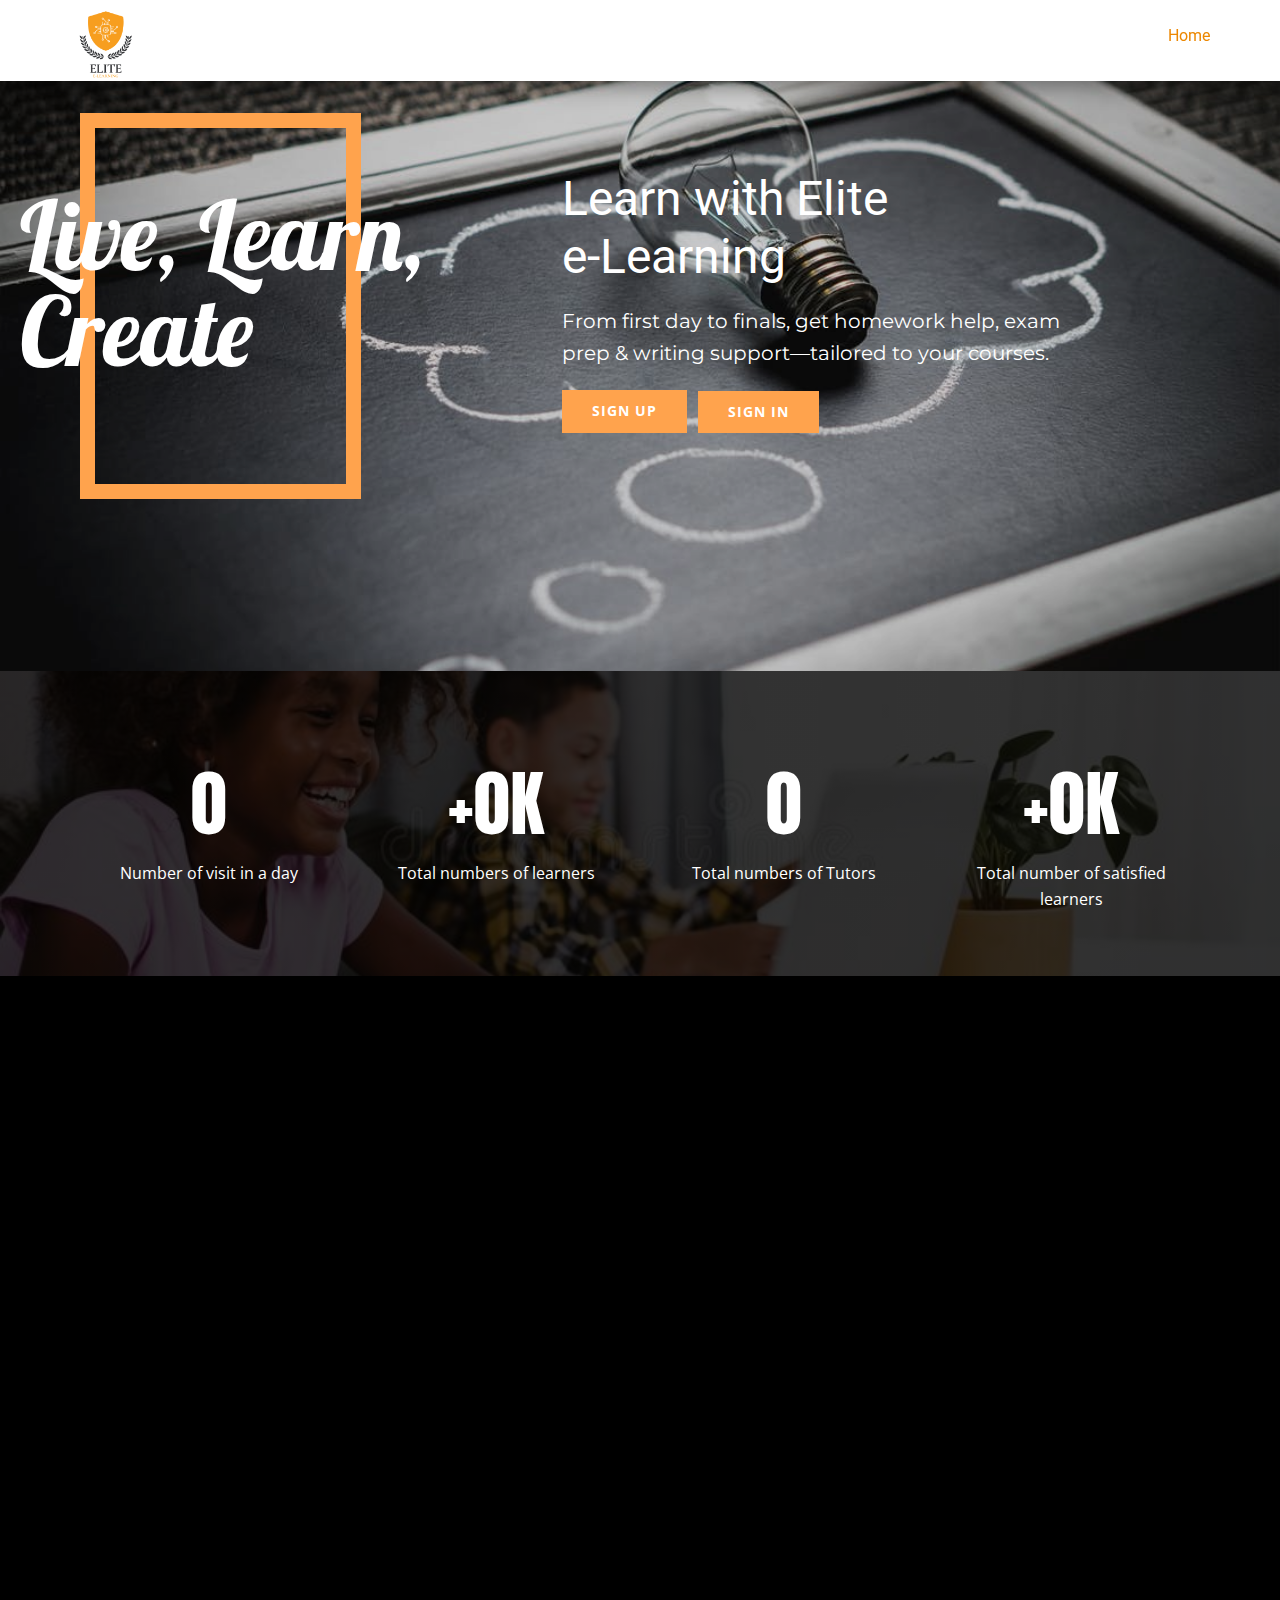
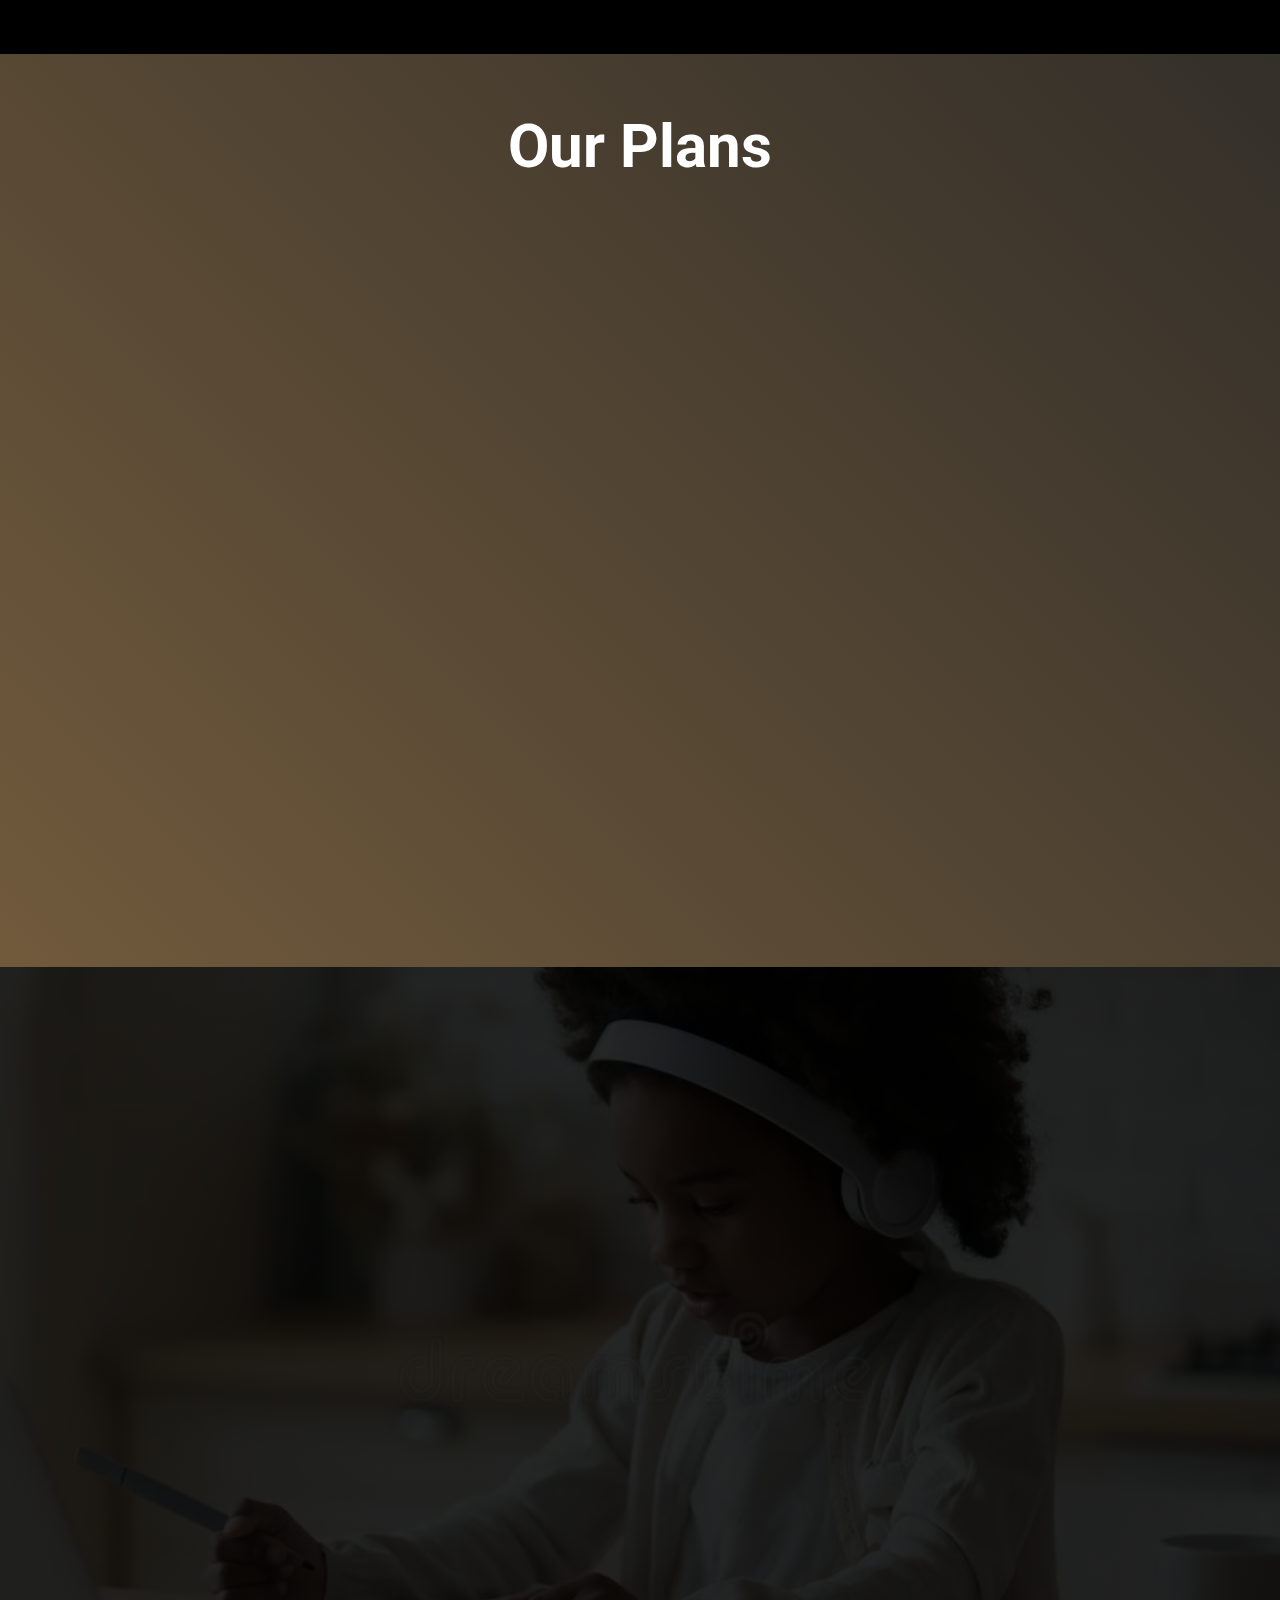
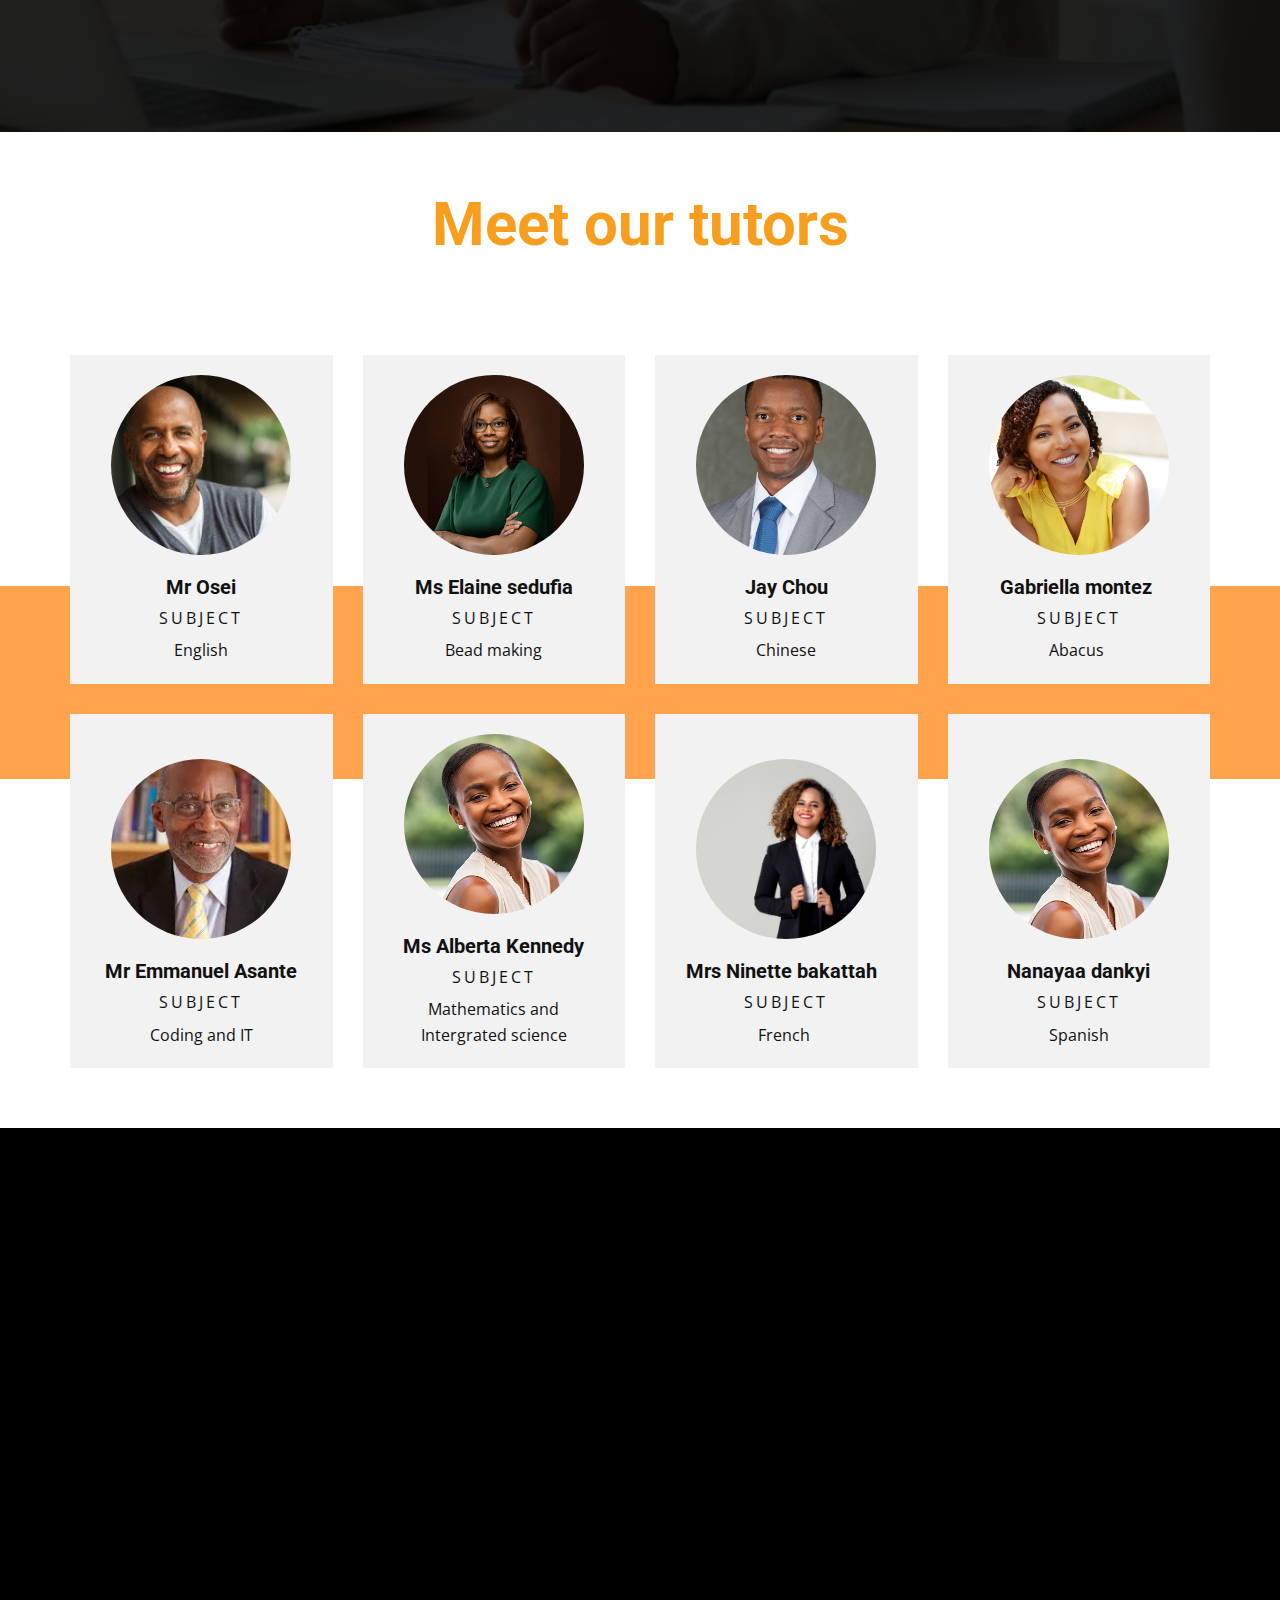
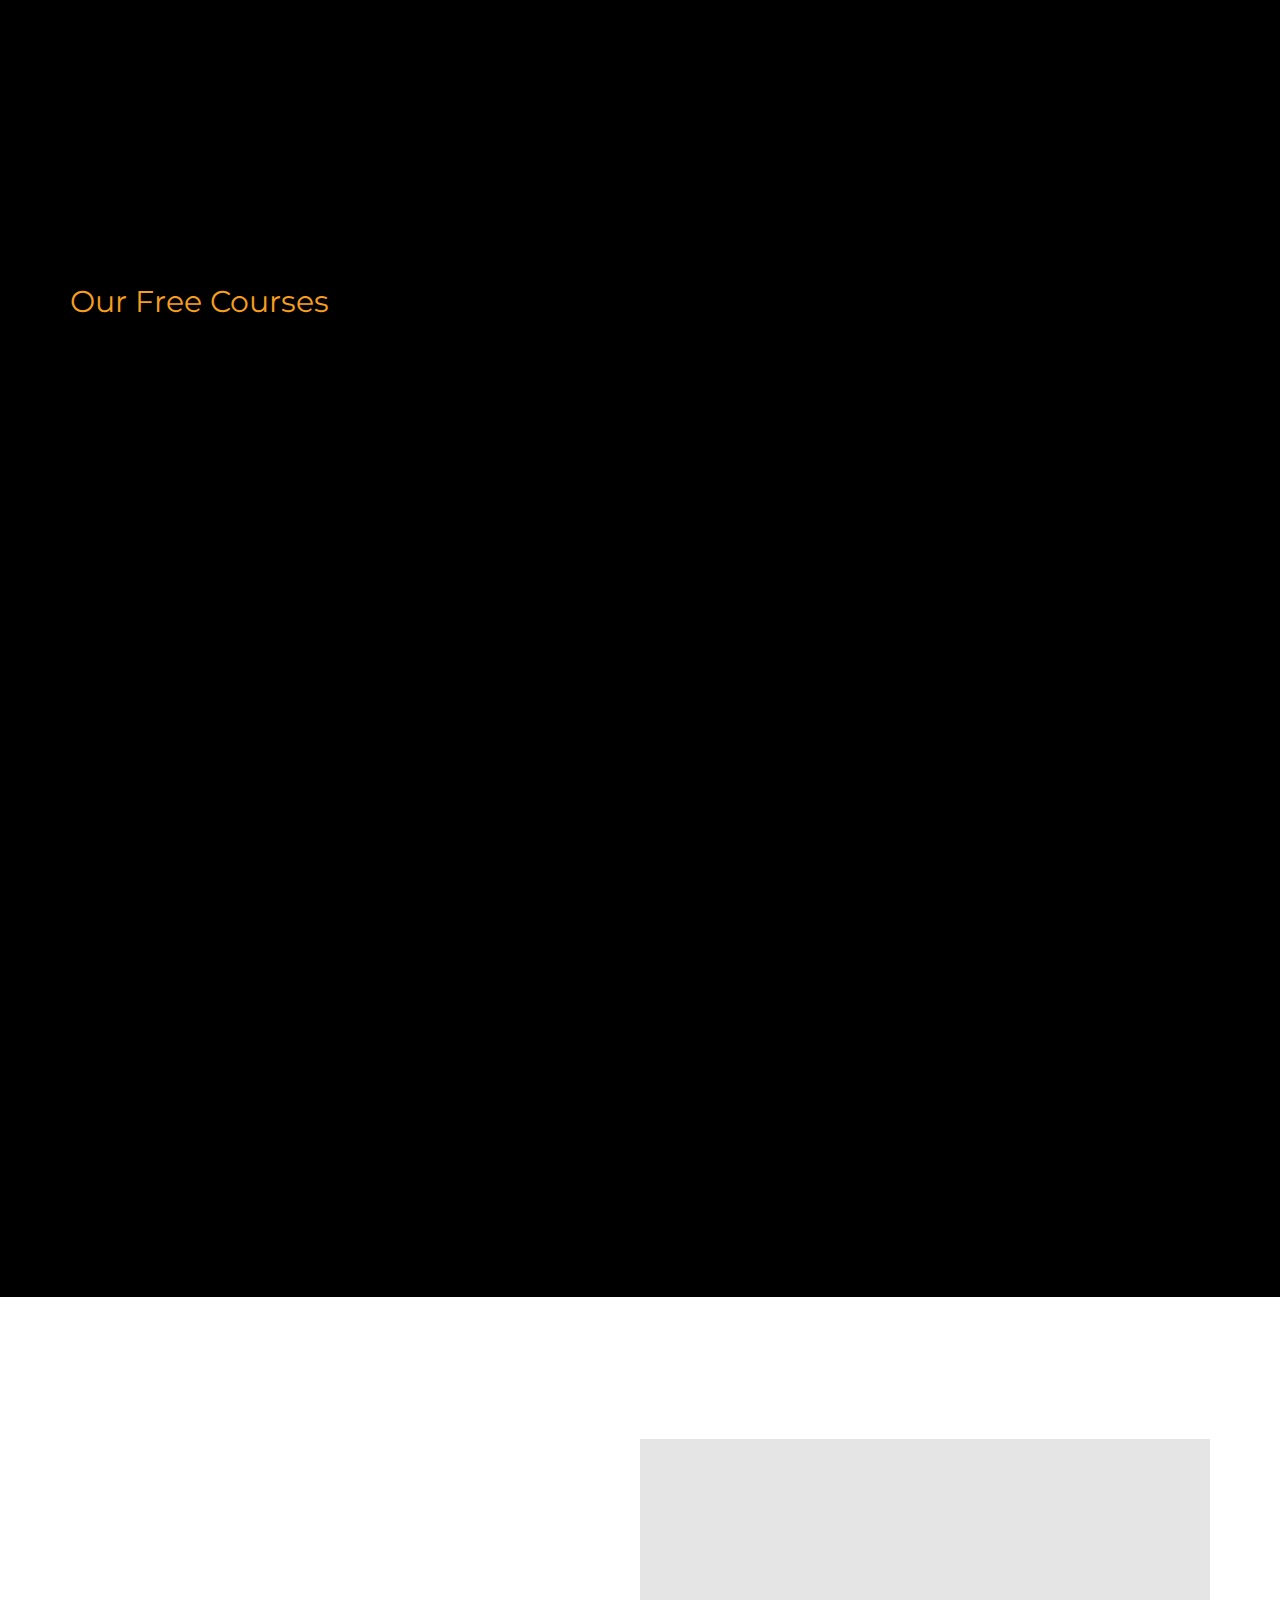
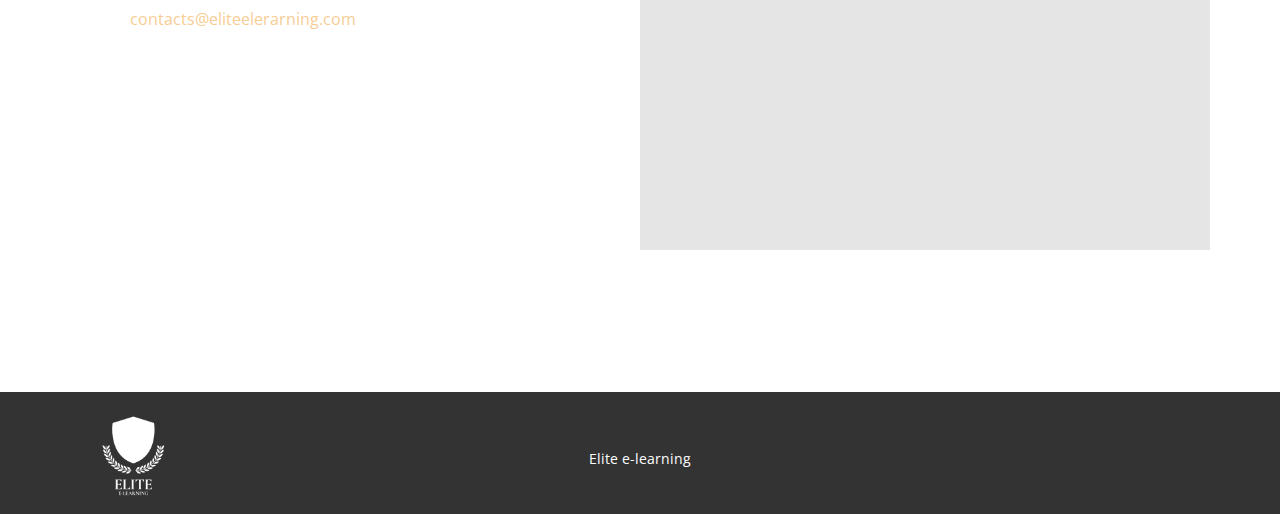
==== commit 319bd918: "Contact update" ====
--- a/index.html
+++ b/index.html
@@ -10,6 +10,7 @@
     <script class="u-script" type="text/javascript" src="jquery.js" defer=""></script>
     <script class="u-script" type="text/javascript" src="nicepage.js" defer=""></script>
     <meta name="generator" content="Nicepage 4.20.1, nicepage.com">
+    <link rel="icon" href="images/favicon.png">
     <link id="u-theme-google-font" rel="stylesheet" href="https://fonts.googleapis.com/css?family=Roboto:100,100i,300,300i,400,400i,500,500i,700,700i,900,900i|Open+Sans:300,300i,400,400i,500,500i,600,600i,700,700i,800,800i">
     <link id="u-page-google-font" rel="stylesheet" href="https://fonts.googleapis.com/css?family=Lobster:400|Montserrat:100,100i,200,200i,300,300i,400,400i,500,500i,600,600i,700,700i,800,800i,900,900i|Anton:400">
     
@@ -37,7 +38,7 @@
     <meta property="og:type" content="website">
   </head>
   <body data-home-page="Home.html" data-home-page-title="Home" class="u-body u-xl-mode" data-lang="en"><header class="u-box-shadow u-clearfix u-header u-sticky u-sticky-3840 u-white u-header" id="sec-16a8"><div class="u-clearfix u-sheet u-sheet-1">
-        <nav class="u-align-left u-font-size-14 u-menu u-menu-one-level u-nav-spacing-25 u-offcanvas u-menu-1">
+        <nav class="u-align-left u-font-size-14 u-menu u-menu-one-level u-nav-spacing-25 u-offcanvas u-menu-1" data-responsive-from="MD">
           <div class="menu-collapse">
             <a class="u-btn-text u-custom-text-active-color u-custom-text-color u-custom-text-hover-color u-nav-link" href="#" style="padding: 4px 0px; font-size: calc(1em + 8px);">
               <svg class="u-svg-link" preserveAspectRatio="xMidYMin slice" viewBox="0 0 302 302" style="undefined"><use xmlns:xlink="http://www.w3.org/1999/xlink" xlink:href="#svg-7b92"></use></svg>
@@ -182,7 +183,7 @@
                       <h2 class="u-custom-font u-font-arial u-text u-text-palette-1-base u-text-3">
                         <span style="font-weight: 400;">GHs</span>100
                       </h2>
-                      <p class="u-text u-text-palette-1-base u-text-4">per mounth</p>
+                      <p class="u-text u-text-palette-1-base u-text-4">per ​month</p>
                     </div>
                   </div>
                   <ol class="u-text u-text-palette-1-light-3 u-text-5">
@@ -203,7 +204,7 @@
                       <h2 class="u-custom-font u-font-arial u-text u-text-palette-1-base u-text-7">
                         <span style="font-weight: 400;">GHs</span>150
                       </h2>
-                      <p class="u-text u-text-palette-1-base u-text-8">per mounth</p>
+                      <p class="u-text u-text-palette-1-base u-text-8">per ​month</p>
                     </div>
                   </div>
                   <ol class="u-text u-text-palette-1-light-3 u-text-9">
@@ -225,7 +226,7 @@
                       <h2 class="u-custom-font u-font-arial u-text u-text-palette-1-base u-text-11">
                         <span style="font-weight: 400;">GHs</span>200
                       </h2>
-                      <p class="u-text u-text-palette-1-base u-text-12">per mounth</p>
+                      <p class="u-text u-text-palette-1-base u-text-12">per ​month</p>
                     </div>
                   </div>
                   <ol class="u-text u-text-palette-1-light-3 u-text-13">
@@ -244,7 +245,7 @@
                       <h2 class="u-custom-font u-font-arial u-text u-text-palette-1-base u-text-15">
                         <span style="font-weight: 400;">GHs</span>250
                       </h2>
-                      <p class="u-text u-text-palette-1-base u-text-16">per mounth</p>
+                      <p class="u-text u-text-palette-1-base u-text-16">per ​month</p>
                     </div>
                   </div>
                   <ol class="u-text u-text-palette-1-light-3 u-text-17">
@@ -477,10 +478,10 @@
                   <div class="u-align-left u-container-style u-layout-cell u-left-cell u-size-30 u-layout-cell-1">
                     <div class="u-container-layout u-valign-middle u-container-layout-1">
                       <h2 class="u-custom-font u-text u-text-1">Elite Elearning</h2>
-                      <p class="u-text u-text-2">350 5th Ave, New York, NY 10118</p>
+                      <p class="u-text u-text-2"> Westlands</p>
                       <p class="u-text u-text-3"> +233 54 882 8078</p>
                       <p class="u-text u-text-4">
-                        <a href="mailto:contacts@esbnyc.com">contacts@esbnyc.com</a>
+                        <a href="mailto:contacts@esbnyc.com">contacts@eliteelerarning.com</a>
                       </p>
                     </div>
                   </div>
@@ -530,22 +531,22 @@
   <section class="u-align-center u-black u-clearfix u-container-style u-dialog-block u-opacity u-opacity-70 u-dialog-section-13" id="sec-49ef">
       <div class="u-align-left u-container-style u-dialog u-shape-rectangle u-white u-dialog-1">
         <div class="u-container-layout u-valign-top-xs u-container-layout-1">
-          <img class="u-expand-resize u-expanded-width-xs u-image u-image-1" data-image-width="2000" data-image-height="1333" src="[data-uri]">
+          <img class="u-expand-resize u-expanded-width-xs u-image u-image-1" data-image-width="500" data-image-height="333" src="images/girloncomputer.jpg">
           <h3 class="u-text u-text-1"> Create account</h3>
           <p class="u-text u-text-2"> 92% of students say that they get better grades when they use E-Learning to understand coursework</p>
           <div class="u-form u-form-1">
             <form action="https://forms.nicepagesrv.com/Form/Process" class="u-clearfix u-form-spacing-10 u-form-vertical u-inner-form" style="padding: 0px;" source="email" name="form">
               <div class="u-form-group u-form-name">
                 <label for="name-31f5" class="u-form-control-hidden u-label">Name</label>
-                <input type="text" placeholder="Enter your Name" id="name-31f5" name="name" class="u-border-2 u-border-black u-border-no-left u-border-no-right u-border-no-top u-input u-input-rectangle u-white" required="">
+                <input type="text" placeholder="Enter your Name" id="name-31f5" name="name" class="u-border-2 u-border-black u-border-no-left u-border-no-right u-border-no-top u-input u-input-rectangle u-white u-input-1" required="">
               </div>
               <div class="u-form-group u-form-group-2">
                 <label for="text-40c6" class="u-label">Password</label>
-                <input type="text" placeholder="" id="text-40c6" name="text" class="u-border-2 u-border-black u-border-no-left u-border-no-right u-border-no-top u-input u-input-rectangle u-white">
+                <input type="text" placeholder="" id="text-40c6" name="text" class="u-border-2 u-border-black u-border-no-left u-border-no-right u-border-no-top u-input u-input-rectangle u-white u-input-2">
               </div>
               <div class="u-form-group u-form-group-3">
                 <label for="text-bf4c" class="u-label">Repeat Password</label>
-                <input type="text" placeholder="" id="text-bf4c" name="text-1" class="u-border-2 u-border-black u-border-no-left u-border-no-right u-border-no-top u-input u-input-rectangle u-white">
+                <input type="text" placeholder="" id="text-bf4c" name="text-1" class="u-border-2 u-border-black u-border-no-left u-border-no-right u-border-no-top u-input u-input-rectangle u-white u-input-3">
               </div>
               <div class="u-form-group u-form-select u-form-group-4">
                 <label for="select-d51d" class="u-label">Choose Plan</label>
@@ -695,34 +696,46 @@
 }
 
 .u-dialog-section-13 .u-container-layout-1 {
-  padding: 45px 30px 30px;
+  padding: 45px 16px 30px;
 }
 
 .u-dialog-section-13 .u-image-1 {
-  width: 348px;
-  height: 454px;
+  width: 349px;
+  height: 612px;
   margin: 0 0 0 auto;
 }
 
 .u-dialog-section-13 .u-text-1 {
-  margin: -454px 562px 0 0;
+  margin: -611px 576px 0 14px;
 }
 
 .u-dialog-section-13 .u-text-2 {
-  margin: 20px 562px 0 0;
+  margin: 20px 576px 0 14px;
 }
 
 .u-dialog-section-13 .u-form-1 {
   height: 342px;
-  margin: 43px 378px 0 0;
+  margin: 43px 392px 0 14px;
+}
+
+.u-dialog-section-13 .u-input-1 {
+  height: 20px;
 }
 
 .u-dialog-section-13 .u-form-group-2 {
   margin-left: 0;
 }
 
+.u-dialog-section-13 .u-input-2 {
+  height: 20px;
+}
+
 .u-dialog-section-13 .u-form-group-3 {
   margin-left: 0;
+}
+
+.u-dialog-section-13 .u-input-3 {
+  height: 20px;
 }
 
 .u-dialog-section-13 .u-form-group-4 {
@@ -782,15 +795,19 @@
   }
 
   .u-dialog-section-13 .u-text-1 {
-    margin-right: 518px;
+    margin-top: -611px;
+    margin-right: 546px;
+    margin-left: 0;
   }
 
   .u-dialog-section-13 .u-text-2 {
-    margin-right: 518px;
+    margin-right: 546px;
+    margin-left: 0;
   }
 
   .u-dialog-section-13 .u-form-1 {
-    margin-right: 334px;
+    margin-right: 362px;
+    margin-left: 0;
   }
 }
 
@@ -829,23 +846,23 @@
 @media (max-width: 767px) {
   .u-dialog-section-13 .u-dialog-1 {
     width: 540px;
+    min-height: 612px;
     margin-top: 124px;
-    margin-right: calc(((100% - 540px) / 2));
+    margin-right: auto;
+    margin-bottom: 60px;
   }
 
   .u-dialog-section-13 .u-container-layout-1 {
-    padding-top: 45px;
-    padding-left: 25px;
-    padding-right: 25px;
+    padding: 45px 25px 29px;
   }
 
   .u-dialog-section-13 .u-image-1 {
     width: 170px;
-    height: 464px;
+    height: 154px;
   }
 
   .u-dialog-section-13 .u-text-1 {
-    margin-top: -464px;
+    margin-top: -153px;
     margin-right: 190px;
   }
 
@@ -855,7 +872,10 @@
   }
 
   .u-dialog-section-13 .u-form-1 {
-    margin-right: 190px;
+    height: 354px;
+    width: 490px;
+    margin-top: 30px;
+    margin-right: 0;
     margin-bottom: 0;
   }
 }
@@ -863,35 +883,46 @@
 @media (max-width: 575px) {
   .u-dialog-section-13 .u-dialog-1 {
     width: 340px;
+    min-height: 621px;
     margin-top: 33px;
-    margin-right: calc(((100% - 340px) / 2));
-    margin-bottom: 57px;
   }
 
   .u-dialog-section-13 .u-container-layout-1 {
-    padding-left: 20px;
-    padding-right: 20px;
+    padding: 14px 19px;
   }
 
   .u-dialog-section-13 .u-image-1 {
-    height: 174px;
+    height: 85px;
     margin-right: initial;
     margin-left: initial;
     width: auto;
   }
 
   .u-dialog-section-13 .u-text-1 {
-    margin-top: 27px;
-    margin-right: 0;
+    margin-top: 1px;
+    margin-left: 1px;
+    margin-right: 1px;
   }
 
   .u-dialog-section-13 .u-text-2 {
-    margin-right: 0;
+    margin-top: 4px;
+    margin-left: 1px;
+    margin-right: 1px;
   }
 
   .u-dialog-section-13 .u-form-1 {
     width: 300px;
-    margin-right: 0;
+    margin-top: 33px;
+    margin-left: auto;
+    margin-right: auto;
+  }
+
+  .u-dialog-section-13 .u-btn-1 {
+    margin-right: auto;
+    margin-left: auto;
+    display: block;
+    width: 100%;
+    padding: 10px 0;
   }
 }</style><section class="u-align-center u-black u-clearfix u-container-style u-dialog-block u-opacity u-opacity-70 u-dialog-section-14" id="sec-f19c">
       <div class="u-align-center u-container-style u-dialog u-white u-dialog-1">
--- a/Home.css
+++ b/Home.css
@@ -125,7 +125,7 @@
   }
 
   .u-section-1 .u-btn-2 {
-    margin-left: 144px;
+    margin-left: 176px;
   }
 }
 
@@ -165,6 +165,11 @@
   .u-section-1 .u-text-3 {
     width: auto;
     margin-right: 71px;
+  }
+
+  .u-section-1 .u-btn-2 {
+    margin-right: 114px;
+    margin-left: auto;
   }
 }
 
@@ -223,7 +228,7 @@
   }
 
   .u-section-1 .u-btn-2 {
-    margin-left: 224px;
+    margin-right: 206px;
   }
 }
 
@@ -264,26 +269,26 @@
 
   .u-section-1 .u-text-2 {
     font-size: 2.25rem;
-    margin-top: 87px;
-    margin-right: 154px;
-    margin-left: 27px;
+    margin-top: 110px;
+    margin-right: 149px;
+    margin-left: 24px;
   }
 
   .u-section-1 .u-text-3 {
-    margin-top: 28px;
+    margin-top: 5px;
     margin-left: 27px;
     margin-right: 27px;
   }
 
   .u-section-1 .u-btn-1 {
-    margin-top: 26px;
-    margin-left: 71px;
+    margin-top: 29px;
+    margin-left: 39px;
   }
 
   .u-section-1 .u-btn-2 {
-    margin-right: 98px;
-    margin-bottom: -201px;
-    margin-left: auto;
+    margin-top: -41px;
+    margin-right: 47px;
+    margin-bottom: -205px;
   }
 } .u-section-2 {
   background-image: linear-gradient(0deg, rgba(0,0,0,0.8), rgba(0,0,0,0.8)), url("images/african-american-elementary-students-using-computer-following-classes-online-due-to-coronavirus-pandemic-196987995.jpg");
